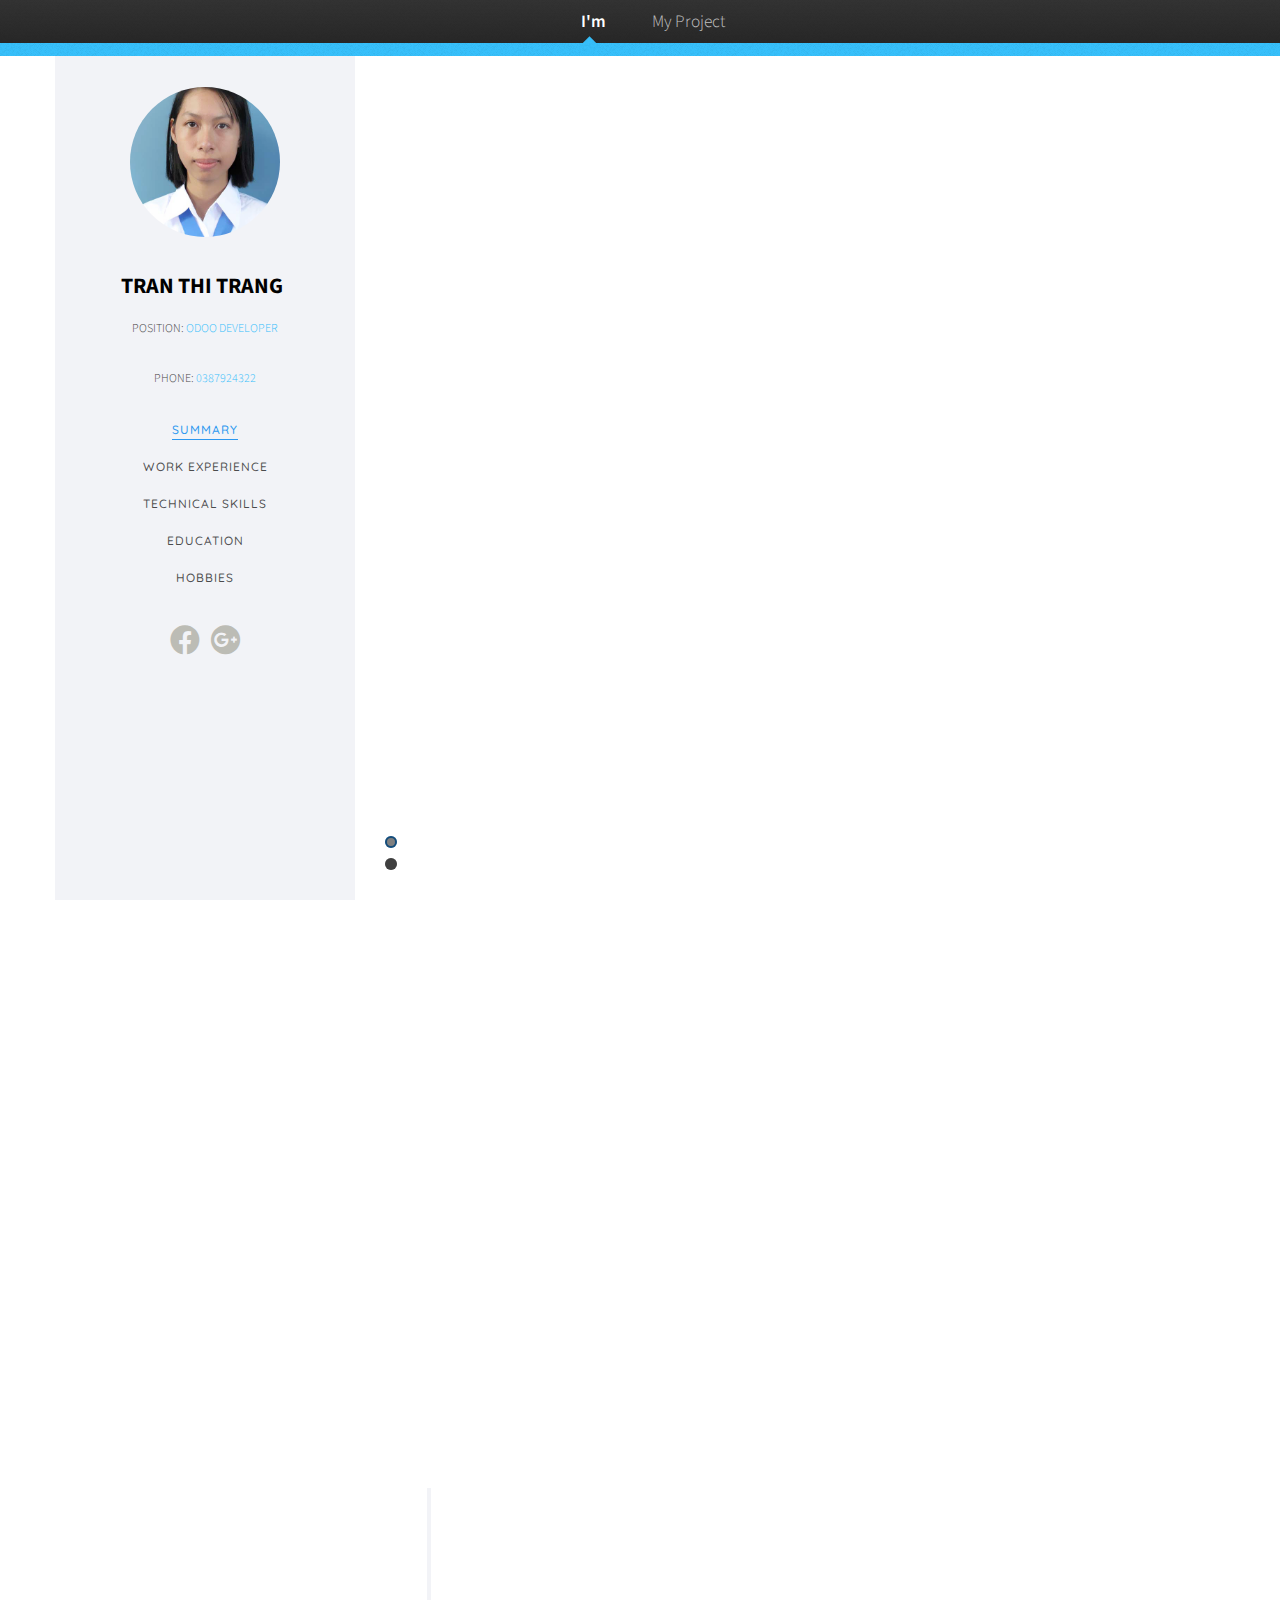
==== index.html @ e999d051 "check image my" ====
<!DOCTYPE HTML>
<!--
   Arcana by HTML5 UP
   html5up.net | @ajlkn
   Free for personal and commercial use under the CCA 3.0 license (html5up.net/license)
   -->
<html>
   <head>
      <title>Tran Trang</title>
      <meta charset="utf-8" />
      <meta name="viewport" content="width=device-width, initial-scale=1, user-scalable=no" />
      <!-- <link rel="shortcut icon" href="favicon.ico"> -->
      <link href="https://fonts.googleapis.com/css?family=Quicksand:300,400,500,700" rel="stylesheet">
      <link href="https://fonts.googleapis.com/css?family=Playfair+Display:400,400i,700" rel="stylesheet">
      <link rel="stylesheet" href="assets/css/animate.css">
      <link rel="stylesheet" href="assets/css/icomoon.css">
      <link rel="stylesheet" href="assets/css/bootstrap.css">
      <link rel="stylesheet" href="assets/css/flexslider.css">
      <link rel="stylesheet" href="assets/css/flaticons.css">
      <link rel="stylesheet" href="assets/css/owl.carousel.min.css">
      <link rel="stylesheet" href="assets/css/owl.theme.default.min.css">
      <link rel="stylesheet" href="assets/css/home.css">
      <link rel="stylesheet" href="assets/css/main.css" />
      <script type="text/javascript" async="" src="https://www.google-analytics.com/analytics.js"></script><script src="assets/js/modernizr-2.6.2.min.js"></script>
      <!--[if lt IE 9]>
      <script src="js/respond.min.js"></script>
      <![endif]-->
      <style type="text/css">/*
         * contextMenu.js v 1.4.0
         * Author: Sudhanshu Yadav
         * s-yadav.github.com
         * Copyright (c) 2013 Sudhanshu Yadav.
         * Dual licensed under the MIT and GPL licenses
         **/
         .iw-contextMenu {
         box-shadow: 0px 2px 3px rgba(0, 0, 0, 0.10) !important;
         border: 1px solid #c8c7cc !important;
         border-radius: 11px !important;
         display: none;
         z-index: 1000000132;
         max-width: 300px !important;
         width: auto !important;
         }
         .dark-mode .iw-contextMenu,
         .TnITTtw-dark-mode.iw-contextMenu,
         .TnITTtw-dark-mode .iw-contextMenu {
         border-color: #747473 !important;
         }
         .iw-cm-menu {
         background: #fff !important;
         color: #000 !important;
         margin: 0px !important;
         padding: 0px !important;
         overflow: visible !important;
         }
         .dark-mode .iw-cm-menu,
         .TnITTtw-dark-mode.iw-cm-menu,
         .TnITTtw-dark-mode .iw-cm-menu {
         background: #525251 !important;
         color: #FFF !important;
         }
         .iw-curMenu {
         }
         .iw-cm-menu li {
         font-family: -apple-system, BlinkMacSystemFont, "Helvetica Neue", Helvetica, Arial, Ubuntu, sans-serif !important;
         list-style: none !important;
         padding: 10px !important;
         padding-right: 20px !important;
         border-bottom: 1px solid #c8c7cc !important;
         font-weight: 400 !important;
         cursor: pointer !important;
         position: relative !important;
         font-size: 14px !important;
         margin: 0 !important;
         line-height: inherit !important;
         border-radius: 0 !important;
         display: block !important;
         }
         .dark-mode .iw-cm-menu li, .TnITTtw-dark-mode .iw-cm-menu li {
         border-bottom-color: #747473 !important;
         }
         .iw-cm-menu li:first-child {
         border-top-left-radius: 11px !important;
         border-top-right-radius: 11px !important;
         }
         .iw-cm-menu li:last-child {
         border-bottom-left-radius: 11px !important;
         border-bottom-right-radius: 11px !important;
         border-bottom: none !important;
         }
         .iw-mOverlay {
         position: absolute !important;
         width: 100% !important;
         height: 100% !important;
         top: 0px !important;
         left: 0px !important;
         background: #FFF !important;
         opacity: .5 !important;
         }
         .iw-contextMenu li.iw-mDisable {
         opacity: 0.3 !important;
         cursor: default !important;
         }
         .iw-mSelected {
         background-color: #F6F6F6 !important;
         }
         .dark-mode .iw-mSelected, .TnITTtw-dark-mode .iw-mSelected {
         background-color: #676766 !important;
         }
         .iw-cm-arrow-right {
         width: 0 !important;
         height: 0 !important;
         border-top: 5px solid transparent !important;
         border-bottom: 5px solid transparent !important;
         border-left: 5px solid #000 !important;
         position: absolute !important;
         right: 5px !important;
         top: 50% !important;
         margin-top: -5px !important;
         }
         .dark-mode .iw-cm-arrow-right, .TnITTtw-dark-mode .iw-cm-arrow-right {
         border-left-color: #FFF !important;
         }
         .iw-mSelected > .iw-cm-arrow-right {
         }
         /*context menu css end */
      </style>
      <style type="text/css">@-webkit-keyframes load4 {
         0%,
         100% {
         box-shadow: 0 -3em 0 0.2em, 2em -2em 0 0em, 3em 0 0 -1em, 2em 2em 0 -1em, 0 3em 0 -1em, -2em 2em 0 -1em, -3em 0 0 -1em, -2em -2em 0 0;
         }
         12.5% {
         box-shadow: 0 -3em 0 0, 2em -2em 0 0.2em, 3em 0 0 0, 2em 2em 0 -1em, 0 3em 0 -1em, -2em 2em 0 -1em, -3em 0 0 -1em, -2em -2em 0 -1em;
         }
         25% {
         box-shadow: 0 -3em 0 -0.5em, 2em -2em 0 0, 3em 0 0 0.2em, 2em 2em 0 0, 0 3em 0 -1em, -2em 2em 0 -1em, -3em 0 0 -1em, -2em -2em 0 -1em;
         }
         37.5% {
         box-shadow: 0 -3em 0 -1em, 2em -2em 0 -1em, 3em 0em 0 0, 2em 2em 0 0.2em, 0 3em 0 0em, -2em 2em 0 -1em, -3em 0em 0 -1em, -2em -2em 0 -1em;
         }
         50% {
         box-shadow: 0 -3em 0 -1em, 2em -2em 0 -1em, 3em 0 0 -1em, 2em 2em 0 0em, 0 3em 0 0.2em, -2em 2em 0 0, -3em 0em 0 -1em, -2em -2em 0 -1em;
         }
         62.5% {
         box-shadow: 0 -3em 0 -1em, 2em -2em 0 -1em, 3em 0 0 -1em, 2em 2em 0 -1em, 0 3em 0 0, -2em 2em 0 0.2em, -3em 0 0 0, -2em -2em 0 -1em;
         }
         75% {
         box-shadow: 0em -3em 0 -1em, 2em -2em 0 -1em, 3em 0em 0 -1em, 2em 2em 0 -1em, 0 3em 0 -1em, -2em 2em 0 0, -3em 0em 0 0.2em, -2em -2em 0 0;
         }
         87.5% {
         box-shadow: 0em -3em 0 0, 2em -2em 0 -1em, 3em 0 0 -1em, 2em 2em 0 -1em, 0 3em 0 -1em, -2em 2em 0 0, -3em 0em 0 0, -2em -2em 0 0.2em;
         }
         }
         @keyframes load4 {
         0%,
         100% {
         box-shadow: 0 -3em 0 0.2em, 2em -2em 0 0em, 3em 0 0 -1em, 2em 2em 0 -1em, 0 3em 0 -1em, -2em 2em 0 -1em, -3em 0 0 -1em, -2em -2em 0 0;
         }
         12.5% {
         box-shadow: 0 -3em 0 0, 2em -2em 0 0.2em, 3em 0 0 0, 2em 2em 0 -1em, 0 3em 0 -1em, -2em 2em 0 -1em, -3em 0 0 -1em, -2em -2em 0 -1em;
         }
         25% {
         box-shadow: 0 -3em 0 -0.5em, 2em -2em 0 0, 3em 0 0 0.2em, 2em 2em 0 0, 0 3em 0 -1em, -2em 2em 0 -1em, -3em 0 0 -1em, -2em -2em 0 -1em;
         }
         37.5% {
         box-shadow: 0 -3em 0 -1em, 2em -2em 0 -1em, 3em 0em 0 0, 2em 2em 0 0.2em, 0 3em 0 0em, -2em 2em 0 -1em, -3em 0em 0 -1em, -2em -2em 0 -1em;
         }
         50% {
         box-shadow: 0 -3em 0 -1em, 2em -2em 0 -1em, 3em 0 0 -1em, 2em 2em 0 0em, 0 3em 0 0.2em, -2em 2em 0 0, -3em 0em 0 -1em, -2em -2em 0 -1em;
         }
         62.5% {
         box-shadow: 0 -3em 0 -1em, 2em -2em 0 -1em, 3em 0 0 -1em, 2em 2em 0 -1em, 0 3em 0 0, -2em 2em 0 0.2em, -3em 0 0 0, -2em -2em 0 -1em;
         }
         75% {
         box-shadow: 0em -3em 0 -1em, 2em -2em 0 -1em, 3em 0em 0 -1em, 2em 2em 0 -1em, 0 3em 0 -1em, -2em 2em 0 0, -3em 0em 0 0.2em, -2em -2em 0 0;
         }
         87.5% {
         box-shadow: 0em -3em 0 0, 2em -2em 0 -1em, 3em 0 0 -1em, 2em 2em 0 -1em, 0 3em 0 -1em, -2em 2em 0 0, -3em 0em 0 0, -2em -2em 0 0.2em;
         }
         }
      </style>
   </head>
   <body class="is-preload">
      <div id="page-wrapper">
         <!-- Header -->
         <div id="header">
            <!-- Nav -->
            <nav id="nav">
               <ul>
                  <li class="current"><a href="index.html">I'm</a></li>
                  <li><a href="left-sidebar.html">My Project</a></li>
                  <!-- <li><a href="right-sidebar.html"></a></li> -->
               </ul>
            </nav>
         </div>
         <div id="colorlib-page">
            <div class="container-wrap">
               <a href="#" class="js-colorlib-nav-toggle colorlib-nav-toggle" data-toggle="collapse" data-target="#navbar" aria-expanded="false" aria-controls="navbar"><i></i></a>
               <aside id="colorlib-aside" role="complementary" class="border js-fullheight" style="height: 819px;">
                  <div class="text-center">
                     <div class="author-img" style="background-image: url(images/my.png);"></div>
                     <h1 id="colorlib-logo"><a href="index.html">TRAN THI TRANG</a></h1>
                     <span class="position">Position:<a href="#"> Odoo Developer</a></span>
                     <span class="position">Phone:<a href="tel:+84387924322"> 0387924322</a></span>
                  </div>
                  <nav id="colorlib-main-menu" role="navigation" class="navbar">
                     <div id="navbar" class="collapse">
                        <ul>
                           <li class=""><a href="#" data-nav-section="summary">SUMMARY</a></li>
                           <li class="active"><a href="#" data-nav-section="experience">WORK EXPERIENCE</a></li>
                           <li><a href="#" data-nav-section="skills">TECHNICAL SKILLS</a></li>
                           <li><a href="#" data-nav-section="education">EDUCATION</a></li>
						   <li><a href="#" data-nav-section="hobbiess">HOBBIES</a></li>
                        </ul>
                     </div>
                  </nav>
                  <div class="colorlib-footer">
                     <ul>
                        <li class='icon-contact icon-fb'><a href="https://www.facebook.com/trantrangit"><i class="fab fa-facebook"></i></a></li>
                        <li class='icon-contact icon-gmail'><a href="mailto:trantrangit2014@gmail.com"><i class="fab fa-google-plus"></i></i></a></li>
                     </ul>
                  </div>
               </aside>
               <div id="colorlib-main">
                  <section id="colorlib-hero" class="js-fullheight" data-section="summary" style="height: 800px;">
                     <div class="flexslider js-fullheight" style="height: 800px;">
                        <ul class="slides">
                           <li style="background-image: url(&quot;images/DSC_5809.png&quot;); width: 100%; float: left; margin-right: -100%; position: relative; opacity: 1; display: block; z-index: 2;" class="flex-active-slide" data-thumb-alt="">
                              <div class="overlay"></div>
                              <div class="container-fluid">
                                 <div class="row">
                                    <div class="col-md-6 col-md-offset-3 col-md-pull-3 col-sm-12 col-xs-12 js-fullheight slider-text animated fadeInUp" style="height: 819px;">
                                       <div class="slider-text-inner js-fullheight" style="height: 800px;">
                                          <div class="desc">
                                             <h1>Hi! <br>I'm Trang</h1>
                                             <p><a class="btn btn-primary btn-learn" href='images/CV_EN.pdf' download="images/CV_EN.png">Download CV <i class="icon-download4"></i></a></p>
                                          </div>
                                       </div>
                                    </div>
                                 </div>
                              </div>
                           </li>
                           <li style="background-image: url(&quot;images/DSC_5900.png&quot;); width: 100%; float: left; margin-right: -100%; position: relative; opacity: 0; display: block; z-index: 1;" data-thumb-alt="">
                              <div class="overlay"></div>
                              <div class="container-fluid">
                                 <div class="row">
                                    <div class="col-md-6 col-md-offset-3 col-md-pull-3 col-sm-12 col-xs-12 js-fullheight slider-text" style="height: 819px;">
                                       <div class="slider-text-inner">
                                          <div class="desc">
                                             <h1>I am <br>a Developer</h1>
                                          </div>
                                       </div>
                                    </div>
                                 </div>
                              </div>
                           </li>
                        </ul>
                        <ol class="flex-control-nav flex-control-paging">
                           <li><a href="#" class="flex-active">1</a></li>
                           <li><a href="#">2</a></li>
                        </ol>
                        <ul class="flex-direction-nav">
                           <li class="flex-nav-prev"><a class="flex-prev" href="#">Previous</a></li>
                           <li class="flex-nav-next"><a class="flex-next" href="#">Next</a></li>
                        </ul>
                     </div>
                  </section>
                  <section class="colorlib-summary" data-section="summary">
                     <div class="colorlib-narrow-content">
                        <div class="row">
                           <div class="col-md-12">
                              <div class="row row-bottom-padded-sm animate-box fadeInLeft animated" data-animate-effect="fadeInLeft">
                                 <div class="col-md-12">
                                    <div class="about-desc">
                                       <span class="heading-meta">Summary</span>
                                       <h2 class="colorlib-heading">Who Am I?</h2>
									   
                                       <p><strong>Hi! I'm Trang Tran</strong> </p>
									   <ul>
										   <li>I'm	a web developer	with 3 years of experience (which included Front-End Web Development and 
											2 years of Development Odoo module). Strong proficiencies in HTML5/CSS3, Javascript and 
											programming concepts, troubleshooting skills on Odoo.</li>
										   <li>I'm always listening and actively communicate with the team to come up with solutions to build systems.</li>
										   <li>Learning new languages and technologies is what I am passionate about.</li>
									   </ul>
									</div>
                                 </div>
                              </div>
                           </div>
                        </div>
                     </div>
                  </section>
				  <section class="colorlib-experience" data-section="experience">
					<div class="colorlib-narrow-content">
					   <div class="row">
						  <div class="col-md-6 col-md-offset-3 col-md-pull-3 animate-box" data-animate-effect="fadeInLeft">
							 <span class="heading-meta">Experience</span>
							 <h2 class="colorlib-heading animate-box">Work Experience</h2>
						  </div>
					   </div>
					   <div class="row">
						  <div class="col-md-12">
							 <div class="timeline-centered">
								<article class="timeline-entry animate-box" data-animate-effect="fadeInLeft">
								   <div class="timeline-entry-inner">
									  <div class="timeline-icon color-1">
										 <i class="fa fa-heartbeat"></i>
									  </div>
									  <div class="timeline-label">
										 <h2><a href="#">Elcom Prime</a> <span>9/2018 - Now</span></h2>
										 <ul>
											<li>Position: Product Developer, R&D Dept</li>
											<li>Project: Esmile, Efarm, ERP</li>
											<li>Project Description: Service quality evaluation system, Farm Management System - Automated 
												& Remote Irrigation, Manufacturing process management.</li>
											<li>Team Size: 2 - 4</li>
											<li>Resonsibilities: Develop	and fix the application’s defect	base on requirements. 
												Develop and customise modules of	the	 system (Sale, Purchase, Inventory, Quality, Maintenance,
												Manufacturing, CRM). Customer Support.</li>
											<li>Language /Framework: HMTL5/CSS3 (SASS), XML, Javascript (Jquery, ReactJS), Odoo, PostgresSQL.</li>
										 </ul>
									  </div>
								   </div>
								</article>
								<article class="timeline-entry animate-box" data-animate-effect="fadeInRight">
								   <div class="timeline-entry-inner">
									  <div class="timeline-icon color-2">
										 <i class="fa fa-star"></i>
									  </div>
									  <div class="timeline-label">
										 <h2><a href="#">Ferya Software</a> <span>4/2018 - 9/2018</span></h2>
										 <ul>
											<li>Position: Web Developer</li>
											<li>Project: Ecommerce website - cosmetics, shoes, food, introducing events, registering cards,
												loans for the bank.</li>
											<li>Project Description: Service quality evaluation system, Farm Management System - Automated 
												& Remote Irrigation, Manufacturing process management.</li>
											<li>Team Size: 7</li>
											<li>Resonsibilities: Develop	and fix the application’s. PSD to HTML conversion.</li>
											<li>Lag /Framework: HMTL5/CSS3 (SASS), Javascript (Jquery), Bootstrap, C#, SQL, Photoshop.</li>
										 </ul>
									  </div>
								   </div>
								</article>
								<article class="timeline-entry animate-box" data-animate-effect="fadeInLeft">
								   <div class="timeline-entry-inner">
									  <div class="timeline-icon color-3">
										 <i class="fa fa-rocket"></i>
									  </div>
									  <div class="timeline-label">
										 <h2><a href="#">Nhat Cuong Software</a> <span>12/2017 - 3/2018</span></h2>
										 <ul>
											<li>Position: Intern Developer - Dev_Winform</li>
											<li>Project: Public Service.</li>
											<li>Team Size: 10</li>
											<li>Resonsibilities: Read the documentation and learn about the public service project. 
												Develop small modules of	 the	system.</li>
											<li>Lag /Framework: C# (used model BO, DA, PLC, Webservice,UI )</li>
										 </ul>
									  </div>
								   </div>
								</article>
								<article class="timeline-entry begin animate-box" data-animate-effect="fadeInBottom">
								   <div class="timeline-entry-inner">
									  <div class="timeline-icon color-none">
									  </div>
								   </div>
								</article>
							 </div>
						  </div>
					   </div>
					</div>
				 </section>
                  <section class="colorlib-skills" data-section="skills">
                     <div class="colorlib-narrow-content">
                        <div class="row">
                           <div class="col-md-6 col-md-offset-3 col-md-pull-3 animate-box fadeInLeft animated" data-animate-effect="fadeInLeft">
                              <span class="heading-meta">MY SPECIALTY</span>
                              <h2 class="colorlib-heading">MY SKILLS</h2>
                           </div>
                        </div>
                        <div class="row row-pt-md">
                           <div class="col-md-4 text-center animate-box">
                              <div class="services color-1">
                                 <span class="icon">
                                 <i class="fa fa-bullseye"></i>
                                 </span>
                                 <div class="desc">
                                    <h3>Languages</h3>
                                    <p>HTML/ CSS3, Javascript</p>
                                 </div>
                              </div>
                           </div>
                           <div class="col-md-4 text-center animate-box">
                              <div class="services color-2">
                                 <span class="icon">
                                 <i class="fa fa-database"></i>
                                 </span>
                                 <div class="desc">
                                    <h3>Database</h3>
                                    <p>SQL, PostgresSQL</p>
                                 </div>
                              </div>
                           </div>
                           <div class="col-md-4 text-center animate-box">
                              <div class="services color-3">
                                 <span class="icon">
                                 <i class="fa fa-fire"></i>
                                 </span>
                                 <div class="desc">
                                    <h3>Frameworks /library</h3>
                                    <p>Odoo, Jquery, Bootstrap</p>
                                 </div>
                              </div>
                           </div>
                           <div class="col-md-4 text-center animate-box">
                              <div class="services color-4">
                                 <span class="icon">
                                 <i class="fa fa-sitemap"></i>
                                 </span>
                                 <div class="desc">
                                    <h3>Version Control</h3>
                                    <p>SVN, Git</p>
                                 </div>
                              </div>
                           </div>
                           <div class="col-md-4 text-center animate-box">
                              <div class="services color-5">
                                 <span class="icon">
                                 <i class="fa fa-users"></i>
                                 </span>
                                 <div class="desc">
                                    <h3>Soft skills</h3>
                                    <p>Teamwork.
									<br/>Research Information.</p>
                                 </div>
                              </div>
                           </div>
                           <div class="col-md-4 text-center animate-box">
                              <div class="services color-6">
                                 <span class="icon">
                                 <i class="fa fa-map"></i>
                                 </span>
                                 <div class="desc">
                                    <h3>Design</h3>
                                    <p>Photoshop</p>
                                 </div>
                              </div>
                           </div>
                        </div>
                     </div>
                  </section>
                  <section class="colorlib-education" data-section="education">
                     <div class="colorlib-narrow-content">
                        <div class="row">
                           <div class="col-md-6 col-md-offset-3 col-md-pull-3 animate-box" data-animate-effect="fadeInLeft">
                              <span class="heading-meta">Education</span>
                              <h2 class="colorlib-heading animate-box">Education</h2>
                           </div>
                        </div>
                        <div class="row">
                           <div class="col-md-12 animate-box" data-animate-effect="fadeInLeft">
                              <div class="fancy-collapse-panel">
                                 <div class="panel-group" id="accordion" role="tablist" aria-multiselectable="true">
                                    <div class="panel panel-default">
                                       <div class="panel-heading" role="tab" id="headingOne">
                                          <h4 class="panel-title">
                                             <a data-toggle="collapse" data-parent="#accordion" href="#collapseOne" aria-expanded="true" aria-controls="collapseOne">Ho Chi Minh City University of Food Industry
                                             </a>
                                          </h4>
                                       </div>
                                       <div id="collapseOne" class="panel-collapse collapse in" role="tabpanel" aria-labelledby="headingOne">
                                          <div class="panel-body">
                                             <div class="row">
                                                <div class="col-md-6">
                                                   <p><strong>8/2014 - 10/2018</strong></p>
                                                </div>
                                                <div class="col-md-6">
                                                   <ul>
                                                      <li>Study Software Engineering</li>
                                                      <li>Degree grade: Good.</li>
                                                   </ul>
                                                </div>
                                             </div>
                                          </div>
                                       </div>
                                    </div>
                                 </div>
                              </div>
                           </div>
                        </div>
                     </div>
                  </section>
                  
                  <section class="colorlib-work" data-section="hobbiess">
                     <div class="colorlib-narrow-content">
                        <div class="row">
                           <div class="col-md-6 col-md-offset-3 col-md-pull-3 animate-box" data-animate-effect="fadeInLeft">
                              <span class="heading-meta">My Hobbies</span>
                              <h2 class="colorlib-heading animate-box">Include</h2>
                           </div>
                        </div>
                       
                        <div class="row">
                           <div class="col-md-6 animate-box" data-animate-effect="fadeInLeft">
                              <div class="project" style="background-image: url(images/beach.jpg);">
                                 <div class="desc">
                                    <div class="con">
                                       <h3 style="position: absolute;
                                       top: 50%;
                                       left: 50%;
                                       transform: translate(-50%,-50%);
                                       color: white;
                                       font-weight: bold;
                                       font-size: 0.7em;
                                   ">Going to the beach</h3>
                                       
                                    </div>
                                 </div>
                              </div>
                           </div>
                           <div class="col-md-6 animate-box" data-animate-effect="fadeInLeft">
                              <div class="project" style="background-image: url(images/dog.jpg);">
                                 <div class="desc">
                                    <div class="con">
                                       <h3 style="position: absolute;
                                       top: 50%;
                                       left: 50%;
                                       transform: translate(-50%,-50%);
                                       color: white;
                                       font-weight: bold;
                                       font-size: 0.7em;">I love dogs</h3>
                                       
                                    </div>
                                 </div>
                              </div>
                           </div>
                           <div class="col-md-6 animate-box" data-animate-effect="fadeInLeft">
                              <div class="project" style="background-image: url(images/search.jpg);">
                                 <div class="desc">
                                    <div class="con">
                                       <h3 style="position: absolute;
                                       top: 50%;
                                       left: 50%;
                                       transform: translate(-50%,-50%);
                                       color: white;
                                       font-weight: bold;
                                       font-size: 0.7em;">Reseach Infomation</h3>
                                       
                                    </div>
                                 </div>
                              </div>
                           </div>
                           <div class="col-md-6 animate-box" data-animate-effect="fadeInLeft">
                              <div class="project" style="background-image: url(images/reading.png);">
                                 <div class="desc">
                                    <div class="con">
                                       <h3 style="position: absolute;
                                       top: 50%;
                                       left: 50%;
                                       transform: translate(-50%,-50%);
                                       color: white;
                                       font-weight: bold;
                                       font-size: 0.7em;">Read books</h3>
                                       
                                    </div>
                                 </div>
                              </div>
                           </div>
                        </div>
                       
                     </div>
                  </section>
              
               </div>
            </div>
         </div>
      </div>
      <!-- Scripts -->
      <script src="assets/js/jquery.min.js"></script>
      <script src="assets/js/jquery.dropotron.min.js"></script>
      <script src="assets/js/browser.min.js"></script>
      <script src="assets/js/breakpoints.min.js"></script>
      <script src="assets/js/util.js"></script>
      <script src="assets/js/main.js"></script>
      <!-- <script src="assets/js/jquery.min.js"></script> -->
      <script src="assets/js/jquery.easing.1.3.js"></script>
      <script src="assets/js/bootstrap.min.js"></script>
      <script src="assets/js/jquery.waypoints.min.js"></script>
      <script src="assets/js/jquery.flexslider-min.js"></script>
      <script src="assets/js/owl.carousel.min.js"></script>
      <script src="assets/js/jquery.countTo.js"></script>
      <script src="assets/js/home.js"></script>
   </body>
</html>
---- assets/css/icomoon.css ----
@font-face {
  font-family: 'icomoon';
  src:  url('../fonts/icomoon.eot?6py85u');
  src:  url('../fonts/icomoon.eot?6py85u#iefix') format('embedded-opentype'),
    url('../fonts/icomoon.ttf?6py85u') format('truetype'),
    url('../fonts/icomoon.woff?6py85u') format('woff'),
    url('../fonts/icomoon.svg?6py85u#icomoon') format('svg');
  font-weight: normal;
  font-style: normal;
}

[class^="icon-"], [class*=" icon-"] {
  /* use !important to prevent issues with browser extensions that change fonts */
  font-family: 'icomoon' !important;
  speak: none;
  font-style: normal;
  font-weight: normal;
  font-variant: normal;
  text-transform: none;
  line-height: 1;

  /* Better Font Rendering =========== */
  -webkit-font-smoothing: antialiased;
  -moz-osx-font-smoothing: grayscale;
}

.icon-times:before {
  content: "\e930";
}
.icon-tick:before {
  content: "\e931";
}
.icon-plus:before {
  content: "\e932";
}
.icon-minus:before {
  content: "\e933";
}
.icon-equals:before {
  content: "\e934";
}
.icon-divide:before {
  content: "\e935";
}
.icon-chevron-right:before {
  content: "\e936";
}
.icon-chevron-left:before {
  content: "\e937";
}
.icon-arrow-right-thick:before {
  content: "\e938";
}
.icon-arrow-left-thick:before {
  content: "\e939";
}
.icon-th-small:before {
  content: "\e93a";
}
.icon-th-menu:before {
  content: "\e93b";
}
.icon-th-list:before {
  content: "\e93c";
}
.icon-th-large:before {
  content: "\e93d";
}
.icon-home:before {
  content: "\e93e";
}
.icon-arrow-forward:before {
  content: "\e93f";
}
.icon-arrow-back:before {
  content: "\e940";
}
.icon-rss:before {
  content: "\e941";
}
.icon-location:before {
  content: "\e942";
}
.icon-link:before {
  content: "\e943";
}
.icon-image:before {
  content: "\e944";
}
.icon-arrow-up-thick:before {
  content: "\e945";
}
.icon-arrow-down-thick:before {
  content: "\e946";
}
.icon-starburst:before {
  content: "\e947";
}
.icon-starburst-outline:before {
  content: "\e948";
}
.icon-star3:before {
  content: "\e949";
}
.icon-flow-children:before {
  content: "\e94a";
}
.icon-export:before {
  content: "\e94b";
}
.icon-delete2:before {
  content: "\e94c";
}
.icon-delete-outline:before {
  content: "\e94d";
}
.icon-cloud-storage:before {
  content: "\e94e";
}
.icon-wi-fi:before {
  content: "\e94f";
}
.icon-heart:before {
  content: "\e950";
}
.icon-flash:before {
  content: "\e951";
}
.icon-cancel:before {
  content: "\e952";
}
.icon-backspace:before {
  content: "\e953";
}
.icon-attachment:before {
  content: "\e954";
}
.icon-arrow-move:before {
  content: "\e955";
}
.icon-warning:before {
  content: "\e956";
}
.icon-user:before {
  content: "\e957";
}
.icon-radar:before {
  content: "\e958";
}
.icon-lock-open:before {
  content: "\e959";
}
.icon-lock-closed:before {
  content: "\e95a";
}
.icon-location-arrow:before {
  content: "\e95b";
}
.icon-info:before {
  content: "\e95c";
}
.icon-user-delete:before {
  content: "\e95d";
}
.icon-user-add:before {
  content: "\e95e";
}
.icon-media-pause:before {
  content: "\e95f";
}
.icon-group:before {
  content: "\e960";
}
.icon-chart-pie:before {
  content: "\e961";
}
.icon-chart-line:before {
  content: "\e962";
}
.icon-chart-bar:before {
  content: "\e963";
}
.icon-chart-area:before {
  content: "\e964";
}
.icon-video:before {
  content: "\e965";
}
.icon-point-of-interest:before {
  content: "\e966";
}
.icon-infinity:before {
  content: "\e967";
}
.icon-globe:before {
  content: "\e968";
}
.icon-eye:before {
  content: "\e969";
}
.icon-cog:before {
  content: "\e96a";
}
.icon-camera:before {
  content: "\e96b";
}
.icon-upload:before {
  content: "\e96c";
}
.icon-scissors:before {
  content: "\e96d";
}
.icon-refresh:before {
  content: "\e96e";
}
.icon-pin:before {
  content: "\e96f";
}
.icon-key:before {
  content: "\e970";
}
.icon-info-large:before {
  content: "\e971";
}
.icon-eject:before {
  content: "\e972";
}
.icon-download:before {
  content: "\e973";
}
.icon-zoom:before {
  content: "\e974";
}
.icon-zoom-out:before {
  content: "\e975";
}
.icon-zoom-in:before {
  content: "\e976";
}
.icon-sort-numerically:before {
  content: "\e977";
}
.icon-sort-alphabetically:before {
  content: "\e978";
}
.icon-input-checked:before {
  content: "\e979";
}
.icon-calender:before {
  content: "\e97a";
}
.icon-world2:before {
  content: "\e97b";
}
.icon-notes:before {
  content: "\e97c";
}
.icon-code:before {
  content: "\e97d";
}
.icon-arrow-sync:before {
  content: "\e97e";
}
.icon-arrow-shuffle:before {
  content: "\e97f";
}
.icon-arrow-repeat:before {
  content: "\e980";
}
.icon-arrow-minimise:before {
  content: "\e981";
}
.icon-arrow-maximise:before {
  content: "\e982";
}
.icon-arrow-loop:before {
  content: "\e983";
}
.icon-anchor:before {
  content: "\e984";
}
.icon-spanner:before {
  content: "\e985";
}
.icon-puzzle:before {
  content: "\e986";
}
.icon-power:before {
  content: "\e987";
}
.icon-plane:before {
  content: "\e988";
}
.icon-pi:before {
  content: "\e989";
}
.icon-phone:before {
  content: "\e98a";
}
.icon-microphone2:before {
  content: "\e98b";
}
.icon-media-rewind:before {
  content: "\e98c";
}
.icon-flag:before {
  content: "\e98d";
}
.icon-adjust-brightness:before {
  content: "\e98e";
}
.icon-waves:before {
  content: "\e98f";
}
.icon-social-twitter:before {
  content: "\e990";
}
.icon-social-facebook:before {
  content: "\e991";
}
.icon-social-dribbble:before {
  content: "\e992";
}
.icon-media-stop:before {
  content: "\e993";
}
.icon-media-record:before {
  content: "\e994";
}
.icon-media-play:before {
  content: "\e995";
}
.icon-media-fast-forward:before {
  content: "\e996";
}
.icon-media-eject:before {
  content: "\e997";
}
.icon-social-vimeo:before {
  content: "\e998";
}
.icon-social-tumbler:before {
  content: "\e999";
}
.icon-social-skype:before {
  content: "\e99a";
}
.icon-social-pinterest:before {
  content: "\e99b";
}
.icon-social-linkedin:before {
  content: "\e99c";
}
.icon-social-last-fm:before {
  content: "\e99d";
}
.icon-social-github:before {
  content: "\e99e";
}
.icon-social-flickr:before {
  content: "\e99f";
}
.icon-at:before {
  content: "\e9a0";
}
.icon-times-outline:before {
  content: "\e9a1";
}
.icon-plus-outline:before {
  content: "\e9a2";
}
.icon-minus-outline:before {
  content: "\e9a3";
}
.icon-tick-outline:before {
  content: "\e9a4";
}
.icon-th-large-outline:before {
  content: "\e9a5";
}
.icon-equals-outline:before {
  content: "\e9a6";
}
.icon-divide-outline:before {
  content: "\e9a7";
}
.icon-chevron-right-outline:before {
  content: "\e9a8";
}
.icon-chevron-left-outline:before {
  content: "\e9a9";
}
.icon-arrow-right-outline:before {
  content: "\e9aa";
}
.icon-arrow-left-outline:before {
  content: "\e9ab";
}
.icon-th-small-outline:before {
  content: "\e9ac";
}
.icon-th-menu-outline:before {
  content: "\e9ad";
}
.icon-th-list-outline:before {
  content: "\e9ae";
}
.icon-news2:before {
  content: "\e9b1";
}
.icon-home-outline:before {
  content: "\e9b2";
}
.icon-arrow-up-outline:before {
  content: "\e9b3";
}
.icon-arrow-forward-outline:before {
  content: "\e9b4";
}
.icon-arrow-down-outline:before {
  content: "\e9b5";
}
.icon-arrow-back-outline:before {
  content: "\e9b6";
}
.icon-trash3:before {
  content: "\e9b7";
}
.icon-rss-outline:before {
  content: "\e9b8";
}
.icon-message:before {
  content: "\e9b9";
}
.icon-location-outline:before {
  content: "\e9ba";
}
.icon-link-outline:before {
  content: "\e9bb";
}
.icon-image-outline:before {
  content: "\e9bc";
}
.icon-export-outline:before {
  content: "\e9bd";
}
.icon-cross:before {
  content: "\e9be";
}
.icon-wi-fi-outline:before {
  content: "\e9bf";
}
.icon-star-outline:before {
  content: "\e9c0";
}
.icon-media-pause-outline:before {
  content: "\e9c1";
}
.icon-mail:before {
  content: "\e9c2";
}
.icon-heart-outline:before {
  content: "\e9c3";
}
.icon-flash-outline:before {
  content: "\e9c4";
}
.icon-cancel-outline:before {
  content: "\e9c5";
}
.icon-beaker:before {
  content: "\e9c6";
}
.icon-arrow-move-outline:before {
  content: "\e9c7";
}
.icon-watch2:before {
  content: "\e9c8";
}
.icon-warning-outline:before {
  content: "\e9c9";
}
.icon-time:before {
  content: "\e9ca";
}
.icon-radar-outline:before {
  content: "\e9cb";
}
.icon-lock-open-outline:before {
  content: "\e9cc";
}
.icon-location-arrow-outline:before {
  content: "\e9cd";
}
.icon-info-outline:before {
  content: "\e9ce";
}
.icon-backspace-outline:before {
  content: "\e9cf";
}
.icon-attachment-outline:before {
  content: "\e9d0";
}
.icon-user-outline:before {
  content: "\e9d1";
}
.icon-user-delete-outline:before {
  content: "\e9d2";
}
.icon-user-add-outline:before {
  content: "\e9d3";
}
.icon-lock-closed-outline:before {
  content: "\e9d4";
}
.icon-group-outline:before {
  content: "\e9d5";
}
.icon-chart-pie-outline:before {
  content: "\e9d6";
}
.icon-chart-line-outline:before {
  content: "\e9d7";
}
.icon-chart-bar-outline:before {
  content: "\e9d8";
}
.icon-chart-area-outline:before {
  content: "\e9d9";
}
.icon-video-outline:before {
  content: "\e9da";
}
.icon-point-of-interest-outline:before {
  content: "\e9db";
}
.icon-map:before {
  content: "\e9dc";
}
.icon-key-outline:before {
  content: "\e9dd";
}
.icon-infinity-outline:before {
  content: "\e9de";
}
.icon-globe-outline:before {
  content: "\e9df";
}
.icon-eye-outline:before {
  content: "\e9e0";
}
.icon-cog-outline:before {
  content: "\e9e1";
}
.icon-camera-outline:before {
  content: "\e9e2";
}
.icon-upload-outline:before {
  content: "\e9e3";
}
.icon-support:before {
  content: "\e9e4";
}
.icon-scissors-outline:before {
  content: "\e9e5";
}
.icon-refresh-outline:before {
  content: "\e9e6";
}
.icon-info-large-outline:before {
  content: "\e9e7";
}
.icon-eject-outline:before {
  content: "\e9e8";
}
.icon-download-outline:before {
  content: "\e9e9";
}
.icon-battery-mid:before {
  content: "\e9ea";
}
.icon-battery-low:before {
  content: "\e9eb";
}
.icon-battery-high:before {
  content: "\e9ec";
}
.icon-zoom-outline:before {
  content: "\e9ed";
}
.icon-zoom-out-outline:before {
  content: "\e9ee";
}
.icon-zoom-in-outline:before {
  content: "\e9ef";
}
.icon-tag3:before {
  content: "\e9f0";
}
.icon-tabs-outline:before {
  content: "\e9f1";
}
.icon-pin-outline:before {
  content: "\e9f2";
}
.icon-message-typing:before {
  content: "\e9f3";
}
.icon-directions:before {
  content: "\e9f4";
}
.icon-battery-full:before {
  content: "\e9f5";
}
.icon-battery-charge:before {
  content: "\e9f6";
}
.icon-pipette:before {
  content: "\e9f7";
}
.icon-pencil:before {
  content: "\e9f8";
}
.icon-folder:before {
  content: "\e9f9";
}
.icon-folder-delete:before {
  content: "\e9fa";
}
.icon-folder-add:before {
  content: "\e9fb";
}
.icon-edit:before {
  content: "\e9fc";
}
.icon-document:before {
  content: "\e9fd";
}
.icon-document-delete:before {
  content: "\e9fe";
}
.icon-document-add:before {
  content: "\e9ff";
}
.icon-brush:before {
  content: "\ea00";
}
.icon-thumbs-up:before {
  content: "\ea01";
}
.icon-thumbs-down:before {
  content: "\ea02";
}
.icon-pen:before {
  content: "\ea03";
}
.icon-sort-numerically-outline:before {
  content: "\ea04";
}
.icon-sort-alphabetically-outline:before {
  content: "\ea05";
}
.icon-social-last-fm-circular:before {
  content: "\ea06";
}
.icon-social-github-circular:before {
  content: "\ea07";
}
.icon-compass:before {
  content: "\ea08";
}
.icon-bookmark:before {
  content: "\ea09";
}
.icon-input-checked-outline:before {
  content: "\ea0a";
}
.icon-code-outline:before {
  content: "\ea0b";
}
.icon-calender-outline:before {
  content: "\ea0c";
}
.icon-business-card:before {
  content: "\ea0d";
}
.icon-arrow-up:before {
  content: "\ea0e";
}
.icon-arrow-sync-outline:before {
  content: "\ea0f";
}
.icon-arrow-right:before {
  content: "\ea10";
}
.icon-arrow-repeat-outline:before {
  content: "\ea11";
}
.icon-arrow-loop-outline:before {
  content: "\ea12";
}
.icon-arrow-left:before {
  content: "\ea13";
}
.icon-flow-switch:before {
  content: "\ea14";
}
.icon-flow-parallel:before {
  content: "\ea15";
}
.icon-flow-merge:before {
  content: "\ea16";
}
.icon-document-text:before {
  content: "\ea17";
}
.icon-clipboard:before {
  content: "\ea18";
}
.icon-calculator:before {
  content: "\ea19";
}
.icon-arrow-minimise-outline:before {
  content: "\ea1a";
}
.icon-arrow-maximise-outline:before {
  content: "\ea1b";
}
.icon-arrow-down:before {
  content: "\ea1c";
}
.icon-gift:before {
  content: "\ea1d";
}
.icon-film:before {
  content: "\ea1e";
}
.icon-database:before {
  content: "\ea1f";
}
.icon-bell:before {
  content: "\ea20";
}
.icon-anchor-outline:before {
  content: "\ea21";
}
.icon-adjust-contrast:before {
  content: "\ea22";
}
.icon-world-outline:before {
  content: "\ea23";
}
.icon-shopping-bag:before {
  content: "\ea24";
}
.icon-power-outline:before {
  content: "\ea25";
}
.icon-notes-outline:before {
  content: "\ea26";
}
.icon-device-tablet:before {
  content: "\ea27";
}
.icon-device-phone:before {
  content: "\ea28";
}
.icon-device-laptop:before {
  content: "\ea29";
}
.icon-device-desktop:before {
  content: "\ea2a";
}
.icon-briefcase:before {
  content: "\ea2b";
}
.icon-stopwatch:before {
  content: "\ea2c";
}
.icon-spanner-outline:before {
  content: "\ea2d";
}
.icon-puzzle-outline:before {
  content: "\ea2e";
}
.icon-printer:before {
  content: "\ea2f";
}
.icon-pi-outline:before {
  content: "\ea30";
}
.icon-lightbulb:before {
  content: "\ea31";
}
.icon-flag-outline:before {
  content: "\ea32";
}
.icon-contacts:before {
  content: "\ea33";
}
.icon-archive2:before {
  content: "\ea34";
}
.icon-weather-stormy:before {
  content: "\ea35";
}
.icon-weather-shower:before {
  content: "\ea36";
}
.icon-weather-partly-sunny:before {
  content: "\ea37";
}
.icon-weather-downpour:before {
  content: "\ea38";
}
.icon-weather-cloudy:before {
  content: "\ea39";
}
.icon-plane-outline:before {
  content: "\ea3a";
}
.icon-phone-outline:before {
  content: "\ea3b";
}
.icon-microphone-outline:before {
  content: "\ea3c";
}
.icon-weather-windy:before {
  content: "\ea3d";
}
.icon-weather-windy-cloudy:before {
  content: "\ea3e";
}
.icon-weather-sunny:before {
  content: "\ea3f";
}
.icon-weather-snow:before {
  content: "\ea40";
}
.icon-weather-night:before {
  content: "\ea41";
}
.icon-media-stop-outline:before {
  content: "\ea42";
}
.icon-media-rewind-outline:before {
  content: "\ea43";
}
.icon-media-record-outline:before {
  content: "\ea44";
}
.icon-media-play-outline:before {
  content: "\ea45";
}
.icon-media-fast-forward-outline:before {
  content: "\ea46";
}
.icon-media-eject-outline:before {
  content: "\ea47";
}
.icon-wine:before {
  content: "\ea48";
}
.icon-waves-outline:before {
  content: "\ea49";
}
.icon-ticket:before {
  content: "\ea4a";
}
.icon-tags:before {
  content: "\ea4b";
}
.icon-plug:before {
  content: "\ea4c";
}
.icon-headphones:before {
  content: "\ea4d";
}
.icon-credit-card:before {
  content: "\ea4e";
}
.icon-coffee:before {
  content: "\ea4f";
}
.icon-book:before {
  content: "\ea50";
}
.icon-beer:before {
  content: "\ea51";
}
.icon-volume2:before {
  content: "\ea52";
}
.icon-volume-up:before {
  content: "\ea53";
}
.icon-volume-mute:before {
  content: "\ea54";
}
.icon-volume-down:before {
  content: "\ea55";
}
.icon-social-vimeo-circular:before {
  content: "\ea56";
}
.icon-social-twitter-circular:before {
  content: "\ea57";
}
.icon-social-pinterest-circular:before {
  content: "\ea58";
}
.icon-social-linkedin-circular:before {
  content: "\ea59";
}
.icon-social-facebook-circular:before {
  content: "\ea5a";
}
.icon-social-dribbble-circular:before {
  content: "\ea5b";
}
.icon-tree:before {
  content: "\ea5c";
}
.icon-thermometer2:before {
  content: "\ea5d";
}
.icon-social-tumbler-circular:before {
  content: "\ea5e";
}
.icon-social-skype-outline:before {
  content: "\ea5f";
}
.icon-social-flickr-circular:before {
  content: "\ea60";
}
.icon-social-at-circular:before {
  content: "\ea61";
}
.icon-shopping-cart:before {
  content: "\ea62";
}
.icon-messages:before {
  content: "\ea63";
}
.icon-leaf:before {
  content: "\ea64";
}
.icon-feather:before {
  content: "\ea65";
}
.icon-eye2:before {
  content: "\e064";
}
.icon-paper-clip:before {
  content: "\e065";
}
.icon-mail5:before {
  content: "\e066";
}
.icon-toggle:before {
  content: "\e067";
}
.icon-layout:before {
  content: "\e068";
}
.icon-link2:before {
  content: "\e069";
}
.icon-bell2:before {
  content: "\e06a";
}
.icon-lock3:before {
  content: "\e06b";
}
.icon-unlock:before {
  content: "\e06c";
}
.icon-ribbon2:before {
  content: "\e06d";
}
.icon-image2:before {
  content: "\e06e";
}
.icon-signal:before {
  content: "\e06f";
}
.icon-target3:before {
  content: "\e070";
}
.icon-clipboard3:before {
  content: "\e071";
}
.icon-clock3:before {
  content: "\e072";
}
.icon-watch:before {
  content: "\e073";
}
.icon-air-play:before {
  content: "\e074";
}
.icon-camera3:before {
  content: "\e075";
}
.icon-video2:before {
  content: "\e076";
}
.icon-disc:before {
  content: "\e077";
}
.icon-printer3:before {
  content: "\e078";
}
.icon-monitor:before {
  content: "\e079";
}
.icon-server:before {
  content: "\e07a";
}
.icon-cog2:before {
  content: "\e07b";
}
.icon-heart3:before {
  content: "\e07c";
}
.icon-paragraph:before {
  content: "\e07d";
}
.icon-align-justify:before {
  content: "\e07e";
}
.icon-align-left:before {
  content: "\e07f";
}
.icon-align-center:before {
  content: "\e080";
}
.icon-align-right:before {
  content: "\e081";
}
.icon-book2:before {
  content: "\e082";
}
.icon-layers2:before {
  content: "\e083";
}
.icon-stack2:before {
  content: "\e084";
}
.icon-stack-2:before {
  content: "\e085";
}
.icon-paper:before {
  content: "\e086";
}
.icon-paper-stack:before {
  content: "\e087";
}
.icon-search3:before {
  content: "\e088";
}
.icon-zoom-in2:before {
  content: "\e089";
}
.icon-zoom-out2:before {
  content: "\e08a";
}
.icon-reply2:before {
  content: "\e08b";
}
.icon-circle-plus:before {
  content: "\e08c";
}
.icon-circle-minus:before {
  content: "\e08d";
}
.icon-circle-check:before {
  content: "\e08e";
}
.icon-circle-cross:before {
  content: "\e08f";
}
.icon-square-plus:before {
  content: "\e090";
}
.icon-square-minus:before {
  content: "\e091";
}
.icon-square-check:before {
  content: "\e092";
}
.icon-square-cross:before {
  content: "\e093";
}
.icon-microphone:before {
  content: "\e094";
}
.icon-record:before {
  content: "\e095";
}
.icon-skip-back:before {
  content: "\e096";
}
.icon-rewind:before {
  content: "\e097";
}
.icon-play4:before {
  content: "\e098";
}
.icon-pause3:before {
  content: "\e099";
}
.icon-stop3:before {
  content: "\e09a";
}
.icon-fast-forward:before {
  content: "\e09b";
}
.icon-skip-forward:before {
  content: "\e09c";
}
.icon-shuffle2:before {
  content: "\e09d";
}
.icon-repeat:before {
  content: "\e09e";
}
.icon-folder2:before {
  content: "\e09f";
}
.icon-umbrella:before {
  content: "\e0a0";
}
.icon-moon:before {
  content: "\e0a1";
}
.icon-thermometer:before {
  content: "\e0a2";
}
.icon-drop:before {
  content: "\e0a3";
}
.icon-sun2:before {
  content: "\e0a4";
}
.icon-cloud3:before {
  content: "\e0a5";
}
.icon-cloud-upload2:before {
  content: "\e0a6";
}
.icon-cloud-download2:before {
  content: "\e0a7";
}
.icon-upload4:before {
  content: "\e0a8";
}
.icon-download4:before {
  content: "\e0a9";
}
.icon-location3:before {
  content: "\e0aa";
}
.icon-location-2:before {
  content: "\e0ab";
}
.icon-map3:before {
  content: "\e0ac";
}
.icon-battery:before {
  content: "\e0ad";
}
.icon-head:before {
  content: "\e0ae";
}
.icon-briefcase3:before {
  content: "\e0af";
}
.icon-speech-bubble:before {
  content: "\e0b0";
}
.icon-anchor2:before {
  content: "\e0b1";
}
.icon-globe2:before {
  content: "\e0b2";
}
.icon-box:before {
  content: "\e0b3";
}
.icon-reload:before {
  content: "\e0b4";
}
.icon-share3:before {
  content: "\e0b5";
}
.icon-marquee:before {
  content: "\e0b6";
}
.icon-marquee-plus:before {
  content: "\e0b7";
}
.icon-marquee-minus:before {
  content: "\e0b8";
}
.icon-tag:before {
  content: "\e0b9";
}
.icon-power2:before {
  content: "\e0ba";
}
.icon-command2:before {
  content: "\e0bb";
}
.icon-alt:before {
  content: "\e0bc";
}
.icon-esc:before {
  content: "\e0bd";
}
.icon-bar-graph:before {
  content: "\e0be";
}
.icon-bar-graph-2:before {
  content: "\e0bf";
}
.icon-pie-graph:before {
  content: "\e0c0";
}
.icon-star:before {
  content: "\e0c1";
}
.icon-arrow-left3:before {
  content: "\e0c2";
}
.icon-arrow-right3:before {
  content: "\e0c3";
}
.icon-arrow-up3:before {
  content: "\e0c4";
}
.icon-arrow-down3:before {
  content: "\e0c5";
}
.icon-volume:before {
  content: "\e0c6";
}
.icon-mute:before {
  content: "\e0c7";
}
.icon-content-right:before {
  content: "\e100";
}
.icon-content-left:before {
  content: "\e101";
}
.icon-grid2:before {
  content: "\e102";
}
.icon-grid-2:before {
  content: "\e103";
}
.icon-columns:before {
  content: "\e104";
}
.icon-loader:before {
  content: "\e105";
}
.icon-bag:before {
  content: "\e106";
}
.icon-ban:before {
  content: "\e107";
}
.icon-flag3:before {
  content: "\e108";
}
.icon-trash:before {
  content: "\e109";
}
.icon-expand2:before {
  content: "\e110";
}
.icon-contract:before {
  content: "\e111";
}
.icon-maximize:before {
  content: "\e112";
}
.icon-minimize:before {
  content: "\e113";
}
.icon-plus2:before {
  content: "\e114";
}
.icon-minus2:before {
  content: "\e115";
}
.icon-check:before {
  content: "\e116";
}
.icon-cross2:before {
  content: "\e117";
}
.icon-move:before {
  content: "\e118";
}
.icon-delete:before {
  content: "\e119";
}
.icon-menu5:before {
  content: "\e120";
}
.icon-archive:before {
  content: "\e121";
}
.icon-inbox:before {
  content: "\e122";
}
.icon-outbox:before {
  content: "\e123";
}
.icon-file:before {
  content: "\e124";
}
.icon-file-add:before {
  content: "\e125";
}
.icon-file-subtract:before {
  content: "\e126";
}
.icon-help:before {
  content: "\e127";
}
.icon-open:before {
  content: "\e128";
}
.icon-ellipsis:before {
  content: "\e129";
}
.icon-heart4:before {
  content: "\e900";
}
.icon-cloud4:before {
  content: "\e901";
}
.icon-star2:before {
  content: "\e902";
}
.icon-tv2:before {
  content: "\e903";
}
.icon-sound:before {
  content: "\e904";
}
.icon-video3:before {
  content: "\e905";
}
.icon-trash2:before {
  content: "\e906";
}
.icon-user2:before {
  content: "\e907";
}
.icon-key3:before {
  content: "\e908";
}
.icon-search4:before {
  content: "\e909";
}
.icon-settings:before {
  content: "\e90a";
}
.icon-camera4:before {
  content: "\e90b";
}
.icon-tag2:before {
  content: "\e90c";
}
.icon-lock4:before {
  content: "\e90d";
}
.icon-bulb:before {
  content: "\e90e";
}
.icon-pen2:before {
  content: "\e90f";
}
.icon-diamond:before {
  content: "\e910";
}
.icon-display2:before {
  content: "\e911";
}
.icon-location4:before {
  content: "\e912";
}
.icon-eye3:before {
  content: "\e913";
}
.icon-bubble3:before {
  content: "\e914";
}
.icon-stack3:before {
  content: "\e915";
}
.icon-cup:before {
  content: "\e916";
}
.icon-phone3:before {
  content: "\e917";
}
.icon-news:before {
  content: "\e918";
}
.icon-mail6:before {
  content: "\e919";
}
.icon-like:before {
  content: "\e91a";
}
.icon-photo:before {
  content: "\e91b";
}
.icon-note:before {
  content: "\e91c";
}
.icon-clock4:before {
  content: "\e91d";
}
.icon-paperplane:before {
  content: "\e91e";
}
.icon-params:before {
  content: "\e91f";
}
.icon-banknote:before {
  content: "\e920";
}
.icon-data:before {
  content: "\e921";
}
.icon-music2:before {
  content: "\e922";
}
.icon-megaphone2:before {
  content: "\e923";
}
.icon-study:before {
  content: "\e924";
}
.icon-lab2:before {
  content: "\e925";
}
.icon-food:before {
  content: "\e926";
}
.icon-t-shirt:before {
  content: "\e927";
}
.icon-fire2:before {
  content: "\e928";
}
.icon-clip:before {
  content: "\e929";
}
.icon-shop:before {
  content: "\e92a";
}
.icon-calendar3:before {
  content: "\e92b";
}
.icon-wallet2:before {
  content: "\e92c";
}
.icon-vynil:before {
  content: "\e92d";
}
.icon-truck2:before {
  content: "\e92e";
}
.icon-world:before {
  content: "\e92f";
}
.icon-spinner6:before {
  content: "\e9af";
}
.icon-spinner7:before {
  content: "\e9b0";
}
.icon-amazon:before {
  content: "\eab7";
}
.icon-google:before {
  content: "\eab8";
}
.icon-google2:before {
  content: "\eab9";
}
.icon-google3:before {
  content: "\eaba";
}
.icon-google-plus:before {
  content: "\eabb";
}
.icon-google-plus2:before {
  content: "\eabc";
}
.icon-google-plus3:before {
  content: "\eabd";
}
.icon-hangouts:before {
  content: "\eabe";
}
.icon-google-drive:before {
  content: "\eabf";
}
.icon-facebook2:before {
  content: "\eac0";
}
.icon-facebook22:before {
  content: "\eac1";
}
.icon-instagram:before {
  content: "\eac2";
}
.icon-whatsapp:before {
  content: "\eac3";
}
.icon-spotify:before {
  content: "\eac4";
}
.icon-telegram:before {
  content: "\eac5";
}
.icon-twitter2:before {
  content: "\eac6";
}
.icon-vine:before {
  content: "\eac7";
}
.icon-vk:before {
  content: "\eac8";
}
.icon-renren:before {
  content: "\eac9";
}
.icon-sina-weibo:before {
  content: "\eaca";
}
.icon-rss2:before {
  content: "\eacb";
}
.icon-rss22:before {
  content: "\eacc";
}
.icon-youtube:before {
  content: "\eacd";
}
.icon-youtube2:before {
  content: "\eace";
}
.icon-twitch:before {
  content: "\eacf";
}
.icon-vimeo:before {
  content: "\ead0";
}
.icon-vimeo2:before {
  content: "\ead1";
}
.icon-lanyrd:before {
  content: "\ead2";
}
.icon-flickr:before {
  content: "\ead3";
}
.icon-flickr2:before {
  content: "\ead4";
}
.icon-flickr3:before {
  content: "\ead5";
}
.icon-flickr4:before {
  content: "\ead6";
}
.icon-dribbble2:before {
  content: "\ead7";
}
.icon-behance:before {
  content: "\ead8";
}
.icon-behance2:before {
  content: "\ead9";
}
.icon-deviantart:before {
  content: "\eada";
}
.icon-500px:before {
  content: "\eadb";
}
.icon-steam:before {
  content: "\eadc";
}
.icon-steam2:before {
  content: "\eadd";
}
.icon-dropbox:before {
  content: "\eade";
}
.icon-onedrive:before {
  content: "\eadf";
}
.icon-github:before {
  content: "\eae0";
}
.icon-npm:before {
  content: "\eae1";
}
.icon-basecamp:before {
  content: "\eae2";
}
.icon-trello:before {
  content: "\eae3";
}
.icon-wordpress:before {
  content: "\eae4";
}
.icon-joomla:before {
  content: "\eae5";
}
.icon-ello:before {
  content: "\eae6";
}
.icon-blogger:before {
  content: "\eae7";
}
.icon-blogger2:before {
  content: "\eae8";
}
.icon-tumblr2:before {
  content: "\eae9";
}
.icon-tumblr22:before {
  content: "\eaea";
}
.icon-yahoo:before {
  content: "\eaeb";
}
.icon-yahoo2:before {
  content: "\eaec";
}
.icon-tux:before {
  content: "\eaed";
}
.icon-appleinc:before {
  content: "\eaee";
}
.icon-finder:before {
  content: "\eaef";
}
.icon-android:before {
  content: "\eaf0";
}
.icon-windows:before {
  content: "\eaf1";
}
.icon-windows8:before {
  content: "\eaf2";
}
.icon-soundcloud:before {
  content: "\eaf3";
}
.icon-soundcloud2:before {
  content: "\eaf4";
}
.icon-skype:before {
  content: "\eaf5";
}
.icon-reddit:before {
  content: "\eaf6";
}
.icon-hackernews:before {
  content: "\eaf7";
}
.icon-wikipedia:before {
  content: "\eaf8";
}
.icon-linkedin2:before {
  content: "\eaf9";
}
.icon-linkedin22:before {
  content: "\eafa";
}
.icon-lastfm:before {
  content: "\eafb";
}
.icon-lastfm2:before {
  content: "\eafc";
}
.icon-delicious:before {
  content: "\eafd";
}
.icon-stumbleupon:before {
  content: "\eafe";
}
.icon-stumbleupon2:before {
  content: "\eaff";
}
.icon-stackoverflow:before {
  content: "\eb00";
}
.icon-pinterest:before {
  content: "\eb01";
}
.icon-pinterest2:before {
  content: "\eb02";
}
.icon-xing:before {
  content: "\eb03";
}
.icon-xing2:before {
  content: "\eb04";
}
.icon-flattr:before {
  content: "\eb05";
}
.icon-foursquare:before {
  content: "\eb06";
}
.icon-yelp:before {
  content: "\eb07";
}
.icon-paypal:before {
  content: "\eb08";
}
.icon-chrome:before {
  content: "\eb09";
}
.icon-firefox:before {
  content: "\eb0a";
}
.icon-IE:before {
  content: "\eb0b";
}
.icon-edge:before {
  content: "\eb0c";
}
.icon-safari:before {
  content: "\eb0d";
}
.icon-opera:before {
  content: "\eb0e";
}
.icon-file-pdf:before {
  content: "\eb0f";
}
.icon-file-openoffice:before {
  content: "\eb10";
}
.icon-file-word:before {
  content: "\eb11";
}
.icon-file-excel:before {
  content: "\eb12";
}
.icon-libreoffice:before {
  content: "\eb13";
}
.icon-html-five:before {
  content: "\eb14";
}
.icon-html-five2:before {
  content: "\eb15";
}
.icon-css3:before {
  content: "\eb16";
}
.icon-git:before {
  content: "\eb17";
}
.icon-codepen:before {
  content: "\eb18";
}
.icon-svg:before {
  content: "\eb19";
}
.icon-IcoMoon:before {
  content: "\eb1a";
}
---- assets/css/flaticons.css ----
.flaticons-solid:before {
  font-family: "FlatIcons Solid";
  speak: none;
  font-style: normal;
  font-weight: normal;
  line-height: 1;
  -webkit-font-smoothing: antialiased; }
  
.flaticons-stroke:before {
  font-family: "FlatIcons Stroke";
  speak: none;
  font-style: normal;
  font-weight: normal;
  line-height: 1;
  -webkit-font-smoothing: antialiased; }

[class=^"flaticons-"].A1:before,
[class=^"flaticons-"].paperclip-2:before {
  content: "e000"; }

[class=^"flaticons-"].A2:before {
  content: "e001"; }

[class=^"flaticons-"].A3:before {
  content: "e002"; }

[class=^"flaticons-"].B1:before {
  content: "e003"; }

[class=^"flaticons-"].B2:before {
  content: "e004"; }

[class=^"flaticons-"].B3:before {
  content: "e005"; }

[class=^"flaticons-"].C1:before {
  content: "e006"; }

[class=^"flaticons-"].C2:before {
  content: "e007"; }

[class=^"flaticons-"].C3:before {
  content: "e008"; }
---- assets/css/home.css ----
@font-face {
    font-family: 'icomoon';
    src: url("../fonts/icomoon.eot?srf3rx");
    src: url("../fonts/icomoon.eot?srf3rx#iefix") format("embedded-opentype"), url("../fonts/icomoon.ttf?srf3rx") format("truetype"), url("../fonts/icomoon.woff?srf3rx") format("woff"), url("../fonts/icomoon.svg?srf3rx#icomoon") format("svg");
    font-weight: normal;
    font-style: normal; }
  
  @import url("fontawesome-all.min.css");
  @import url("https://fonts.googleapis.com/css?family=Source+Sans+Pro:300,300italic,600,600italic");

  /* =======================================================
  *
  * 	Template Style 
  *	Edit this section
  *
  * ======================================================= */
  body {
    font-family: "Quicksand", Arial, sans-serif;
    font-weight: 400;
    font-size: 15px;
    line-height: 1.8;
    color: rgba(0, 0, 0, 0.7); }
    @media screen and (max-width: 992px) {
      body {
        font-size: 16px; } }
  
  a {
    color: #2c98f0;
    -webkit-transition: 0.5s;
    -o-transition: 0.5s;
    transition: 0.5s; }
    a:hover, a:active, a:focus {
      color: #2c98f0;
      outline: none;
      text-decoration: none !important; }
  
  p {
    margin-bottom: 1.5em; }
  
  h1, h2, h3, h4, h5, h6 {
    color: #000;
    font-family: "Playfair Display", Georgia, serif;
    font-weight: 400;
    margin: 0 0 30px 0; }
  
  figure {
    margin-bottom: 2.5em;
    float: left;
    width: 100%; }
    figure figcaption {
      font-size: 16px;
      width: 80%;
      margin: 20px auto 0px auto;
      color: #b3b3b3;
      font-style: italic;
      font-family: "Quicksand", Arial, sans-serif; }
      @media screen and (max-width: 480px) {
        figure figcaption {
          width: 100%; } }
  
  ::-webkit-selection {
    color: #fff;
    background: #2c98f0; }
  
  ::-moz-selection {
    color: #fff;
    background: #2c98f0; }
  
  ::selection {
    color: #fff;
    background: #2c98f0; }
  
  #colorlib-page {
    width: 100%;
    overflow: hidden;
    position: relative; }
  
  #colorlib-aside {
    padding-top: 5em;
    padding-bottom: 40px;
    float: left;
    width: 300px;
    position: fixed;
    /* overflow-y: scroll; */
    /* z-index: -1; */
    background: #f2f3f7;
    -webkit-transition: 0.5s;
    -o-transition: 0.5s;
    transition: 0.5s; }
    @media screen and (max-width: 768px) {
      #colorlib-aside {
        width: 300px;
        -moz-transform: translateX(-300px);
        -webkit-transform: translateX(-300px);
        -ms-transform: translateX(-300px);
        -o-transform: translateX(-300px);
        transform: translateX(-300px);
        padding-top: 4em; } }
    #colorlib-aside .author-img {
      width: 150px;
      height: 150px;
      margin: 0 auto;
      margin-bottom: 30px;
      -webkit-border-radius: 50%;
      -moz-border-radius: 50%;
      -ms-border-radius: 50%;
      border-radius: 50%; }
    #colorlib-aside .position {
      display: block;
      margin-bottom: 2em;
      font-size: 12px;
      text-transform: uppercase; }
    #colorlib-aside #colorlib-logo {
      text-align: right;
      font-weight: 700;
      font-size: 22px;
      margin-bottom: .5em;
      display: block;
      width: 100%; }
      #colorlib-aside #colorlib-logo a {
        display: block;
        text-align: center;
        color: #000;
        padding-right: .3em; }
    #colorlib-aside #colorlib-main-menu {
      display: block;
      width: 100%; }
      #colorlib-aside #colorlib-main-menu .collapse {
        display: block !important; }
      #colorlib-aside #colorlib-main-menu ul {
        text-align: center;
        margin: 0;
        padding: 0; }
        @media screen and (max-width: 768px) {
          #colorlib-aside #colorlib-main-menu ul {
            margin: 0 0 2em 0; } }
        #colorlib-aside #colorlib-main-menu ul li {
          margin: 0 0 10px 0;
          padding: 0;
          list-style: none;
          font-size: 12px;
          font-weight: 500;
          text-transform: uppercase;
          letter-spacing: 1px; }
          #colorlib-aside #colorlib-main-menu ul li a {
            color: rgba(0, 0, 0, 0.7);
            text-decoration: none;
            position: relative;
            padding: 10px 0;
            font-family: "Quicksand", Arial, sans-serif;
            -webkit-transition: 0.3s;
            -o-transition: 0.3s;
            transition: 0.3s; }
            #colorlib-aside #colorlib-main-menu ul li a:after {
              content: "";
              position: absolute;
              height: 1px;
              bottom: 7px;
              left: 0;
              right: 0;
              background-color: #2c98f0;
              visibility: hidden;
              -webkit-transform: scaleX(0);
              -moz-transform: scaleX(0);
              -ms-transform: scaleX(0);
              -o-transform: scaleX(0);
              transform: scaleX(0);
              -webkit-transition: all 0.3s cubic-bezier(0.175, 0.885, 0.32, 1.275);
              -moz-transition: all 0.3s cubic-bezier(0.175, 0.885, 0.32, 1.275);
              -ms-transition: all 0.3s cubic-bezier(0.175, 0.885, 0.32, 1.275);
              -o-transition: all 0.3s cubic-bezier(0.175, 0.885, 0.32, 1.275);
              transition: all 0.3s cubic-bezier(0.175, 0.885, 0.32, 1.275); }
            #colorlib-aside #colorlib-main-menu ul li a:hover {
              text-decoration: none;
              color: black; }
              #colorlib-aside #colorlib-main-menu ul li a:hover:after {
                visibility: visible;
                -webkit-transform: scaleX(1);
                -moz-transform: scaleX(1);
                -ms-transform: scaleX(1);
                -o-transform: scaleX(1);
                transform: scaleX(1); }
          #colorlib-aside #colorlib-main-menu ul li.active a {
            color: #2c98f0; }
            #colorlib-aside #colorlib-main-menu ul li.active a:after {
              visibility: visible;
              -webkit-transform: scaleX(1);
              -moz-transform: scaleX(1);
              -ms-transform: scaleX(1);
              -o-transform: scaleX(1);
              transform: scaleX(1); }
    #colorlib-aside .colorlib-footer {
      font-size: 15px;
      text-align: center;
      font-weight: 400;
      color: rgba(0, 0, 0, 0.5);
      padding: 0 20px;
      width: 100%; }
      @media screen and (max-width: 768px) {
        #colorlib-aside .colorlib-footer {
          position: relative;
          bottom: 0; } }
      #colorlib-aside .colorlib-footer span {
        display: block; }
      #colorlib-aside .colorlib-footer ul {
        padding: 0;
        margin: 0; }
        #colorlib-aside .colorlib-footer ul li {
          padding: 0;
          margin: 0;
          display: inline;
          list-style: none; }
          #colorlib-aside .colorlib-footer ul li a {
            color: rgba(255, 255, 255, 0.3);
            padding: 4px; }
            #colorlib-aside .colorlib-footer ul li a:hover, #colorlib-aside .colorlib-footer ul li a:active, #colorlib-aside .colorlib-footer ul li a:focus {
              text-decoration: none;
              outline: none;
              color: #2c98f0; }
  
  .container-wrap {
    max-width: 1170px;
    margin: 0 auto; }
  
  #colorlib-main {
    width: calc(100% - 300px);
    float: right;
    -webkit-transition: 0.5s;
    -o-transition: 0.5s;
    transition: 0.5s; }
    @media screen and (max-width: 768px) {
      #colorlib-main {
        width: 100%;
        padding: 0 1em; } }
  
  #colorlib-hero {
    min-height: 500px;
    /* background: #fff url(../images/loader.gif) no-repeat center center; */
    width: 100%;
    float: left;
    /* margin-bottom: 10em; */
    clear: both; }
    #colorlib-hero .flexslider {
      border: none;
      z-index: 1;
      margin-bottom: 0; }
      #colorlib-hero .flexslider .slides {
        position: relative;
        overflow: visible; }
        #colorlib-hero .flexslider .slides li {
          background-repeat: no-repeat;
          background-size: cover;
          background-position: bottom center;
          min-height: 400px;
          position: relative; }
      #colorlib-hero .flexslider .flex-control-nav {
        bottom: 20px;
        z-index: 1000;
        left: 20px;
        float: left;
        width: auto; }
        @media screen and (max-width: 768px) {
          #colorlib-hero .flexslider .flex-control-nav {
            right: 20px;
            top: 100px; } }
        #colorlib-hero .flexslider .flex-control-nav li {
          display: block;
          margin-bottom: 10px; }
          #colorlib-hero .flexslider .flex-control-nav li a {
            background: rgba(0, 0, 0, 0.5);
            -webkit-box-shadow: none;
            box-shadow: none;
            width: 12px;
            height: 12px;
            cursor: pointer; }
            #colorlib-hero .flexslider .flex-control-nav li a.flex-active {
              cursor: pointer;
              background: transparent;
              border: 2px solid #2c98f0; }
      #colorlib-hero .flexslider .flex-direction-nav {
        display: none; }
      #colorlib-hero .flexslider .slider-text {
        display: table;
        opacity: 0;
        min-height: 500px;
        z-index: 9; }
        #colorlib-hero .flexslider .slider-text > .slider-text-inner {
          display: table-cell;
          vertical-align: middle;
          min-height: 700px;
          padding: 2.5em;
          position: relative; }
          @media screen and (max-width: 768px) {
            #colorlib-hero .flexslider .slider-text > .slider-text-inner {
              text-align: center; } }
          #colorlib-hero .flexslider .slider-text > .slider-text-inner h1, #colorlib-hero .flexslider .slider-text > .slider-text-inner h2 {
            margin: 0;
            padding: 0;
            color: black;
            font-family: "Playfair Display", Georgia, serif; }
          #colorlib-hero .flexslider .slider-text > .slider-text-inner h1 {
            margin-bottom: 20px;
            font-size: 60px;
            line-height: 1.3;
            font-weight: 700; }
            @media screen and (max-width: 768px) {
              #colorlib-hero .flexslider .slider-text > .slider-text-inner h1 {
                font-size: 28px; } }
          #colorlib-hero .flexslider .slider-text > .slider-text-inner h2 {
            font-size: 18px;
            line-height: 1.5;
            margin-bottom: 30px;
            font-weight: 300;
            font-family: "Quicksand", Arial, sans-serif; }
            #colorlib-hero .flexslider .slider-text > .slider-text-inner h2 a {
              color: rgba(44, 152, 240, 0.8);
              border-bottom: 1px solid rgba(44, 152, 240, 0.7); }
          #colorlib-hero .flexslider .slider-text > .slider-text-inner .heading-section {
            font-size: 50px; }
            @media screen and (max-width: 768px) {
              #colorlib-hero .flexslider .slider-text > .slider-text-inner .heading-section {
                font-size: 30px; } }
          #colorlib-hero .flexslider .slider-text > .slider-text-inner s
  .colorlib-lead {
            font-size: 20px;
            color: #fff; }
          #colorlib-hero .flexslider .slider-text > .slider-text-inner p {
            margin-bottom: 0; }
          #colorlib-hero .flexslider .slider-text > .slider-text-inner .btn {
            font-size: 12px;
            text-transform: uppercase;
            letter-spacing: 2px;
            color: #000;
            padding: 10px 15px !important;
            border: none;
            font-weight: 400; }
            #colorlib-hero .flexslider .slider-text > .slider-text-inner .btn.btn-learn {
              color: #000;
              border: 1px solid #000;
              background: transparent !important; }
              #colorlib-hero .flexslider .slider-text > .slider-text-inner .btn.btn-learn:hover {
                background: transparent !important;
                border: 1px solid #000 !important; }
            @media screen and (max-width: 768px) {
              #colorlib-hero .flexslider .slider-text > .slider-text-inner .btn {
                width: 100%; } }
  
  body.offcanvas {
    overflow-x: hidden; }
    body.offcanvas #colorlib-aside {
      -moz-transform: translateX(0);
      -webkit-transform: translateX(0);
      -ms-transform: translateX(0);
      -o-transform: translateX(0);
      transform: translateX(0);
      width: 300px;
      background: #f2f3f7;
      z-index: 999;
      position: fixed; }
    body.offcanvas #colorlib-main, body.offcanvas .colorlib-nav-toggle {
      top: 0;
      -moz-transform: translateX(300px);
      -webkit-transform: translateX(300px);
      -ms-transform: translateX(300px);
      -o-transform: translateX(300px);
      transform: translateX(300px); }
  
  .colorlib-narrow-content {
    padding: 0 2.5em; }
    @media screen and (max-width: 768px) {
      .colorlib-narrow-content {
        padding: 0; } }
  
  .no-gutters {
    margin: 0;
    padding: 0; }
  
  .colorlib-experience,
  .colorlib-skills,
  .colorlib-education,
  .colorlib-blog,
  .colorlib-work,
  .colorlib-summary,
  .colorlib-experience,
  .colorlib-contact {
    /* padding-top: 4em; */
    /* padding-bottom: 9em; */
    clear: both;
    width: 100%;
    display: block; }
    @media screen and (max-width: 768px) {
      .colorlib-experience,
      .colorlib-skills,
      .colorlib-education,
      .colorlib-blog,
      .colorlib-work,
      .colorlib-summary,
      .colorlib-experience,
      .colorlib-contact {
        padding-top: 5em;
        padding-bottom: 8em; } }
  
  .author-img {
    background-size: cover;
    background-position: center center;
    background-repeat: no-repeat;
    position: relative; }
  
  .colorlib-heading {
    font-size: 18px;
    margin-bottom: 4em;
    font-weight: 700;
    text-transform: uppercase;
    letter-spacing: 5px;
    line-height: 1.8;
    position: relative; }
    .colorlib-heading span {
      display: block; }
    @media screen and (max-width: 768px) {
      .colorlib-heading {
        margin-bottom: 3em; } }
  
  .heading-meta {
    margin-bottom: 15px;
    display: block;
    font-size: 10px;
    text-transform: uppercase;
    color: #999999;
    font-weight: 500;
    letter-spacing: 5px; }
  
  .about-img {
    width: 100%;
    height: 600px;
    margin-bottom: 30px; }
  
  .about-desc h3 {
    font-size: 18px;
    text-transform: uppercase;
    letter-spacing: 5px;
    font-weight: 500; }
  
  .hire {
    padding: 2em;
    background: #f9bf3f; }
    .hire h2 {
      line-height: 1.5; }
    .hire .btn-hire {
      color: #000;
      text-transform: uppercase;
      letter-spacing: 1px;
      bordeR: 1px solid #000;
      padding: 2px 10px; }
  
  .fancy-collapse-panel .panel-default > .panel-heading {
    padding: 0; }
  
  .panel-heading a {
    padding: 20px 25px;
    display: block;
    width: 100%;
    font-weight: 500;
    font-size: 14px;
    letter-spacing: 1px;
    text-transform: uppercase;
    font-family: "Quicksand", Arial, sans-serif;
    background-color: #2c98f0;
    color: #fff;
    position: relative;
    -webkit-box-shadow: none !important;
    -moz-box-shadow: none !important;
    -ms-box-shadow: none !important;
    -o-box-shadow: none !important;
    box-shadow: none !important; }
  
  .panel {
    -webkit-box-shadow: none !important;
    -moz-box-shadow: none !important;
    -ms-box-shadow: none !important;
    -o-box-shadow: none !important;
    box-shadow: none !important;
    border: none; }
  
  .panel-heading a:after {
    /* font-family: "icomoon";
    content: "\e115"; */
    position: absolute;
    right: 20px;
    font-size: 14px;
    font-weight: 400;
    top: 50%;
    line-height: 1;
    margin-top: -7px; }
  
  .panel-heading a.collapsed:after {
    /* content: "\e114";  */
  }
  
  .panel-heading a.collapsed {
    background: #f2f3f7;
    border: 1px solid #e6e6e6 !important;
    color: #333333; }
  
  .panel-body {
    padding: 1.5em;
    margin-top: 5px;
    border: 1px solid #e6e6e6 !important; }
  
  .timeline-centered {
    position: relative;
    margin-bottom: 30px; }
  
  .timeline-centered:before, .timeline-centered:after {
    content: " ";
    display: table; }
  
  .timeline-centered:after {
    clear: both; }
  
  .timeline-centered:before, .timeline-centered:after {
    content: " ";
    display: table; }
  
  .timeline-centered:after {
    clear: both; }
  
  .timeline-centered:before {
    content: '';
    position: absolute;
    display: block;
    width: 4px;
    background: #f2f3f7;
    top: 20px;
    bottom: 20px;
    margin-left: 29px; }
  
  .timeline-centered .timeline-entry {
    position: relative;
    margin-top: 5px;
    margin-left: 30px;
    margin-bottom: 10px;
    clear: both; }
  
  .timeline-centered .timeline-entry .timeline-entry-inner {
    position: relative;
    margin-left: -20px; }
  
  .timeline-centered .timeline-entry .timeline-entry-inner .timeline-icon {
    display: block;
    width: 40px;
    height: 40px;
    background: #2c98f0;
    -webkit-border-radius: 50%;
    -moz-border-radius: 50%;
    -ms-border-radius: 50%;
    border-radius: 50%;
    text-align: center;
    -moz-box-shadow: 0 0 0 5px #f2f3f7;
    -webkit-box-shadow: 0 0 0 5px #f2f3f7;
    box-shadow: 0 0 0 5px #f2f3f7;
    line-height: 40px;
    float: left; }
    .timeline-centered .timeline-entry .timeline-entry-inner .timeline-icon i {
      color: #fff; }
    .timeline-centered .timeline-entry .timeline-entry-inner .timeline-icon.color-2 {
      background: #ec5453; }
    .timeline-centered .timeline-entry .timeline-entry-inner .timeline-icon.color-3 {
      background: #f9bf3f; }
    .timeline-centered .timeline-entry .timeline-entry-inner .timeline-icon.color-4 {
      background: #a84cb8; }
    .timeline-centered .timeline-entry .timeline-entry-inner .timeline-icon.color-5 {
      background: #2fa499; }
    .timeline-centered .timeline-entry .timeline-entry-inner .timeline-icon.color-none {
      background: #fff;
      width: 20px;
      height: 20px;
      margin-left: 10px; }
  
  .timeline-centered .timeline-entry .timeline-entry-inner .timeline-label {
    position: relative;
    background: #f2f3f7;
    padding: 1.5em;
    margin-left: 60px;
    -webkit-background-clip: padding-box;
    -moz-background-clip: padding;
    background-clip: padding-box; }
  
  .timeline-centered .timeline-entry .timeline-entry-inner .timeline-label:after {
    content: '';
    display: block;
    position: absolute;
    width: 0;
    height: 0;
    border-style: solid;
    border-width: 9px 9px 9px 0;
    border-color: transparent #f2f3f7 transparent transparent;
    left: 0;
    top: 10px;
    margin-left: -9px; }
  
  .timeline-centered .timeline-entry .timeline-entry-inner .timeline-label p + p {
    margin-top: 15px; }
  
  .timeline-centered .timeline-entry .timeline-entry-inner .timeline-label h2 {
    font-size: 20px;
    font-family: "Quicksand", Arial, sans-serif;
    font-weight: 500; }
  
  .timeline-centered .timeline-entry .timeline-entry-inner .timeline-label h2 a {
    color: #000; }
  
  .timeline-centered .timeline-entry .timeline-entry-inner .timeline-label h2 span {
    -webkit-opacity: .4;
    -moz-opacity: .4;
    opacity: .4;
    -ms-filter: alpha(opacity=40);
    filter: alpha(opacity=40);
    font-size: 16px; }
  
  .services {
    margin-bottom: 30px;
    padding: 1.5em;
    min-height:315px;
    -webkit-box-shadow: 0px 0px 56px -8px rgba(0, 0, 0, 0.17);
    -moz-box-shadow: 0px 0px 56px -8px rgba(0, 0, 0, 0.17);
    -ms-box-shadow: 0px 0px 56px -8px rgba(0, 0, 0, 0.17);
    -o-box-shadow: 0px 0px 56px -8px rgba(0, 0, 0, 0.17);
    box-shadow: 0px 0px 56px -8px rgba(0, 0, 0, 0.17);
    border-bottom: 2px solid #2c98f0; }
    .services .icon2 {
      display: block;
      margin-bottom: 20px; }
      .services .icon2 i {
        font-size: 30px;
        color: #2c98f0; }
    .services h3 {
      font-family: "Quicksand", Arial, sans-serif;
      font-size: 16px;
      font-weight: 500; }
    .services.color-2 {
      border-bottom: 2px solid #ec5453; }
      .services.color-2 .icon2 i {
        color: #ec5453; }
    .services.color-3 {
      border-bottom: 2px solid #f9bf3f; }
      .services.color-3 .icon2 i {
        color: #f9bf3f; }
    .services.color-4 {
      border-bottom: 2px solid #a84cb8; }
      .services.color-4 .icon2 i {
        color: #a84cb8; }
    .services.color-5 {
      border-bottom: 2px solid #2fa499; }
    .services.color-6 {
      border-bottom: 2px solid #4054b2; }
  
  .services {
    margin-bottom: 80px;
    position: relative;
    z-index: 0; }
    @media screen and (max-width: 768px) {
      .services {
        margin-bottom: 4em; } }
    .services .icon {
      position: absolute;
      top: -20px;
      left: 0;
      right: 0;
      width: 100px;
      height: 50px;
      display: table;
      margin: 0 auto;
      background: #2c98f0; }
      .services .icon:before, .services .icon:after {
        position: absolute;
        left: 0;
        right: 0;
        content: ''; }
      .services .icon:before {
        top: -30px;
        width: 0;
        height: 0;
        border-style: solid;
        border-width: 0 50px 30px 50px;
        border-color: transparent transparent #2c98f0 transparent; }
      .services .icon:after {
        bottom: -30px;
        width: 0;
        height: 0;
        border-style: solid;
        border-width: 30px 50px 0 50px;
        border-color: #2c98f0 transparent transparent transparent; }
      .services .icon i {
        font-size: 30px;
        color: #fff;
        z-index: 1;
        display: table-cell;
        vertical-align: middle; }
    .services .desc {
      margin-top: 60px; }
      .services .desc h3 {
        font-size: 16px;
        font-weight: 700;
        text-transform: uppercase; }
    .services.color-2 .icon {
      background: #ec5453; }
      .services.color-2 .icon:before {
        border-color: transparent transparent #ec5453 transparent; }
      .services.color-2 .icon:after {
        border-color: #ec5453 transparent transparent transparent; }
    .services.color-3 .icon {
      background: #f9bf3f; }
      .services.color-3 .icon:before {
        border-color: transparent transparent #f9bf3f transparent; }
      .services.color-3 .icon:after {
        border-color: #f9bf3f transparent transparent transparent; }
    .services.color-4 .icon {
      background: #a84cb8; }
      .services.color-4 .icon:before {
        border-color: transparent transparent #a84cb8 transparent; }
      .services.color-4 .icon:after {
        border-color: #a84cb8 transparent transparent transparent; }
    .services.color-5 .icon {
      background: #2fa499; }
      .services.color-5 .icon:before {
        border-color: transparent transparent #2fa499 transparent; }
      .services.color-5 .icon:after {
        border-color: #2fa499 transparent transparent transparent; }
    .services.color-6 .icon {
      background: #4054b2; }
      .services.color-6 .icon:before {
        border-color: transparent transparent #4054b2 transparent; }
      .services.color-6 .icon:after {
        border-color: #4054b2 transparent transparent transparent; }
  
  .progress-wrap h3 {
    font-size: 16px;
    font-family: "Quicksand", Arial, sans-serif;
    margin-bottom: 10px; }
  
  .progress {
    height: 6px;
    -webkit-box-shadow: none;
    box-shadow: none;
    background: #f2f3f7;
    overflow: visible; }
  
  .progress-bar {
    background: #2c98f0;
    -webkit-box-shadow: none;
    box-shadow: none;
    font-size: 12px;
    line-height: 1.2;
    color: #000;
    font-weight: 600;
    text-align: right;
    position: relative;
    overflow: visible;
    -webkit-border-radius: 8px;
    -moz-border-radius: 8px;
    -ms-border-radius: 8px;
    border-radius: 8px; }
    .progress-bar:after {
      position: absolute;
      top: -2px;
      right: 0;
      width: 10px;
      height: 10px;
      content: '';
      background: #2c98f0;
      -webkit-border-radius: 50%;
      -moz-border-radius: 50%;
      -ms-border-radius: 50%;
      border-radius: 50%; }
    .progress-bar span {
      position: absolute;
      top: -22px;
      right: 0; }
    .progress-bar.color-1 {
      background: #2c98f0; }
      .progress-bar.color-1:after {
        background: #2c98f0; }
      .progress-bar.color-1 span {
        color: #2c98f0; }
    .progress-bar.color-2 {
      background: #ec5453; }
      .progress-bar.color-2:after {
        background: #ec5453; }
      .progress-bar.color-2 span {
        color: #ec5453; }
    .progress-bar.color-3 {
      background: #f9bf3f; }
      .progress-bar.color-3:after {
        background: #f9bf3f; }
      .progress-bar.color-3 span {
        color: #f9bf3f; }
    .progress-bar.color-4 {
      background: #a84cb8; }
      .progress-bar.color-4:after {
        background: #a84cb8; }
      .progress-bar.color-4 span {
        color: #a84cb8; }
    .progress-bar.color-5 {
      background: #2fa499; }
      .progress-bar.color-5:after {
        background: #2fa499; }
      .progress-bar.color-5 span {
        color: #2fa499; }
    .progress-bar.color-6 {
      background: #4054b2; }
      .progress-bar.color-6:after {
        background: #4054b2; }
      .progress-bar.color-6 span {
        color: #4054b2; }
  
  .colorlib-feature {
    text-align: left;
    width: 100%;
    float: left;
    margin-bottom: 40px;
    position: relative; }
    .colorlib-feature .colorlib-icon {
      position: absolute;
      top: 0;
      left: 0;
      width: 100px;
      height: 100px;
      display: table;
      text-align: center;
      background: #f2f3f7;
      -webkit-border-radius: 2px;
      -moz-border-radius: 2px;
      -ms-border-radius: 2px;
      border-radius: 2px; }
      .colorlib-feature .colorlib-icon i {
        display: table-cell;
        vertical-align: middle;
        color: #2c98f0;
        font-size: 60px;
        height: 100px; }
        @media screen and (max-width: 1200px) {
          .colorlib-feature .colorlib-icon i {
            font-size: 40px; } }
    .colorlib-feature .colorlib-text {
      padding-left: 120px;
      width: 100%; }
      .colorlib-feature .colorlib-text h2, .colorlib-feature .colorlib-text h3 {
        margin: 0;
        padding: 0; }
      .colorlib-feature .colorlib-text h3 {
        font-weight: 500;
        margin-bottom: 20px;
        color: rgba(0, 0, 0, 0.7);
        font-size: 14px;
        letter-spacing: 3px;
        text-transform: uppercase; }
    .colorlib-feature.colorlib-feature-sm .colorlib-text {
      margin-top: 30px; }
    .colorlib-feature.colorlib-feature-sm .colorlib-icon i {
      color: #2c98f0;
      font-size: 40px; }
      @media screen and (max-width: 1200px) {
        .colorlib-feature.colorlib-feature-sm .colorlib-icon i {
          font-size: 28px; } }
  
  .blog-entry {
    width: 100%;
    float: left;
    background: #fff;
    margin-bottom: 3em; }
    @media screen and (max-width: 768px) {
      .blog-entry {
        margin-bottom: 3em; } }
    .blog-entry .blog-img {
      width: 100%;
      float: left;
      overflow: hidden;
      position: relative;
      z-index: 1;
      margin-bottom: 25px; }
      .blog-entry .blog-img img {
        position: relative;
        max-width: 100%;
        -webkit-transform: scale(1);
        -moz-transform: scale(1);
        -ms-transform: scale(1);
        -o-transform: scale(1);
        transform: scale(1);
        -webkit-transition: 0.3s;
        -o-transition: 0.3s;
        transition: 0.3s; }
    .blog-entry .desc h3 {
      font-size: 16px;
      margin-bottom: 25px;
      line-height: auto;
      font-weight: 500;
      text-transform: uppercase;
      letter-spacing: 1px;
      font-family: "Quicksand", Arial, sans-serif; }
      .blog-entry .desc h3 a {
        color: #000;
        text-decoration: none; }
    .blog-entry .desc span {
      display: block;
      margin-bottom: 20px;
      font-size: 12px;
      color: rgba(0, 0, 0, 0.4) !important;
      text-transform: uppercase;
      letter-spacing: 1px;
      font-weight: 400; }
      .blog-entry .desc span small i {
        color: #999999; }
    .blog-entry .desc .lead {
      font-size: 12px;
      text-transform: uppercase;
      letter-spacing: 2px;
      color: #000; }
    .blog-entry:hover .blog-img img {
      -webkit-transform: scale(1.1);
      -moz-transform: scale(1.1);
      -ms-transform: scale(1.1);
      -o-transform: scale(1.1);
      transform: scale(1.1); }
  
  .work-menu span {
    margin-left: 10px; }
    .work-menu span:first-child {
      margin-left: 0; }
    .work-menu span a {
      color: #000; }
      .work-menu span a.active {
        color: #2c98f0; }
  
  .project {
    background-size: cover;
    background-position: center center;
    background-repeat: no-repeat;
    position: relative;
    height: 300px;
    width: 100%;
    display: block;
    margin-bottom: 30px; }
    .project .desc {
      position: absolute;
      top: 0;
      bottom: 0;
      left: 0;
      right: 0;
      background: #2c98f0;
      opacity: 0;
      -webkit-transition: 0.3s;
      -o-transition: 0.3s;
      transition: 0.3s; }
      .project .desc .con {
        padding: 20px;
        display: block;
        position: relative;
        height: 300px; }
        .project .desc .con .icon {
          position: absolute;
          bottom: 20px;
          left: 20px;
          right: 20px; }
          .project .desc .con .icon span {
            display: inline;
            padding-right: 5px; }
            .project .desc .con .icon span a {
              color: #333333;
              padding: 5px;
              background: rgba(255, 255, 255, 0.5);
              -webkit-border-radius: 4px;
              -moz-border-radius: 4px;
              -ms-border-radius: 4px;
              border-radius: 4px; }
          .project .desc .con .icon i {
            font-size: 16px;
            color: #333333; }
      
      .project .desc h3 {
      
        font-family: "Quicksand", Arial, sans-serif;
        font-size: 16px;
        font-weight: 500;
        text-transform: uppercase;
        letter-spacing: 1px;
        -webkit-transition: -webkit-transform 0.3s, opacity 0.3s;
        -webkit-transition: opacity 0.3s, -webkit-transform 0.3s;
        transition: opacity 0.3s, -webkit-transform 0.3s;
        -o-transition: transform 0.3s, opacity 0.3s;
        transition: transform 0.3s, opacity 0.3s;
        transition: transform 0.3s, opacity 0.3s, -webkit-transform 0.3s;
        -webkit-transform: translate3d(0, -15px, 0);
        transform: translate3d(0, -15px, 0);
        margin-bottom: 15px; }
        .project .desc h3 a {
          color: #fff; }
      .project .desc span {
        display: block;
        color: rgba(255, 255, 255, 0.7);
        font-size: 13px;
        -webkit-transition: -webkit-transform 0.3s, opacity 0.3s;
        -webkit-transition: opacity 0.3s, -webkit-transform 0.3s;
        transition: opacity 0.3s, -webkit-transform 0.3s;
        -o-transition: transform 0.3s, opacity 0.3s;
        transition: transform 0.3s, opacity 0.3s;
        transition: transform 0.3s, opacity 0.3s, -webkit-transform 0.3s;
        -webkit-transform: translate3d(0, 15px, 0);
        transform: translate3d(0, 15px, 0); }
        .project .desc span a {
          color: #000; }
      @media screen and (max-width: 768px) {
        .project .desc {
          opacity: 1;
          background: rgba(0, 0, 0, 0.4); }
          .project .desc h3 {
            font-style: 28px;
            -webkit-transform: translate3d(0, 0, 0);
            transform: translate3d(0, 0, 0);
            color: #000; }
          .project .desc span {
            -webkit-transform: translate3d(0, 0, 0);
            transform: translate3d(0, 0, 0); } }
    .project:hover .desc {
      opacity: 1; }
      .project:hover .desc h3 {
        -webkit-transform: translate3d(0, 0, 0);
        transform: translate3d(0, 0, 0); }
      .project:hover .desc span {
        -webkit-transform: translate3d(0, 0, 0);
        transform: translate3d(0, 0, 0); }
  
  .btn-load-more {
    width: 100%; }
  
  #colorlib-counter {
    position: relative;
    clear: both;
    margin-bottom: 5em; }
  
  .colorlib-counters {
    padding: 3em 0;
    background-size: cover;
    background-attachment: fixed;
    background-position: center center; }
    .colorlib-counters .overlay {
      z-index: 0;
      position: absolute;
      bottom: 0;
      top: 0;
      left: 0;
      right: 0;
      background: rgba(0, 0, 0, 0.4); }
    .colorlib-counters .icon {
      width: 100px;
      height: 100px;
      display: table;
      margin: 0 auto;
      margin-bottom: 20px; }
      .colorlib-counters .icon i {
        display: table-cell;
        vertical-align: middle;
        width: 100px;
        height: 100px;
        font-size: 50px;
        color: #2c98f0;
        background: #fff;
        -webkit-border-radius: 50%;
        -moz-border-radius: 50%;
        -ms-border-radius: 50%;
        border-radius: 50%; }
    .colorlib-counters .counter-wrap {
      border: 1px solid red !important; }
    .colorlib-counters .colorlib-counter {
      font-size: 40px;
      display: block;
      color: white;
      font-family: "Quicksand", Arial, sans-serif;
      width: 100%;
      font-weight: 700;
      margin-bottom: .3em; }
    .colorlib-counters .colorlib-counter-label {
      color: rgba(255, 255, 255, 0.7);
      text-transform: uppercase;
      font-size: 14px;
      letter-spacing: 5px;
      margin-bottom: 2em;
      display: block; }
  
  .colorlib-social {
    padding: 0;
    margin: 0;
    text-align: center; }
    .colorlib-social li {
      padding: 0;
      margin: 0;
      list-style: none;
      display: -moz-inline-stack;
      display: inline-block;
      zoom: 1;
      *display: inline; }
      .colorlib-social li a {
        font-size: 22px;
        color: #000;
        padding: 10px;
        display: -moz-inline-stack;
        display: inline-block;
        zoom: 1;
        *display: inline;
        -webkit-border-radius: 7px;
        -moz-border-radius: 7px;
        -ms-border-radius: 7px;
        border-radius: 7px; }
        @media screen and (max-width: 768px) {
          .colorlib-social li a {
            padding: 10px 8px; } }
        .colorlib-social li a:hover {
          color: #2c98f0; }
        .colorlib-social li a:hover, .colorlib-social li a:active, .colorlib-social li a:focus {
          outline: none;
          text-decoration: none;
          color: #2c98f0; }
  
  #map {
    width: 100%;
    height: 700px; }
    @media screen and (max-width: 768px) {
      #map {
        height: 200px; } }
  
  .colorlib-bg-color {
    background: #fafafa;
    position: relative; }
  
  .pagination {
    padding: 0; }
    .pagination li {
      margin: 2px; }
      .pagination li a {
        color: #000;
        background: transparent;
        color: #000;
        margin: 2px;
        -webkit-border-radius: 0;
        -moz-border-radius: 0;
        -ms-border-radius: 0;
        border-radius: 0; }
        .pagination li a:first-child {
          -webkit-border-radius: 2px;
          -moz-border-radius: 2px;
          -ms-border-radius: 2px;
          border-radius: 2px; }
        .pagination li a:hover, .pagination li a:focus {
          background: #2c98f0;
          color: #fff;
          border: 1px solid #2c98f0; }
        @media screen and (max-width: 768px) {
          .pagination li a {
            padding: 7px 15px; } }
      .pagination li.active a {
        background: #2c98f0;
        border: 1px solid #2c98f0 !important; }
        .pagination li.active a:hover, .pagination li.active a:focus {
          background: #2c98f0;
          color: #fff;
          border: 1px solid #2c98f0 !important; }
  
  .btn {
    margin-right: 4px;
    margin-bottom: 4px;
    font-family: "Quicksand", Arial, sans-serif;
    font-size: 12px;
    font-weight: 400;
    text-transform: uppercase;
    letter-spacing: 1px;
    -webkit-border-radius: 2px;
    -moz-border-radius: 2px;
    -ms-border-radius: 2px;
    border-radius: 2px;
    -webkit-transition: 0.5s;
    -o-transition: 0.5s;
    transition: 0.5s;
    padding: 8px 15px !important; }
    .btn.btn-sm {
      padding: 4px 15px !important; }
    .btn.btn-md {
      padding: 8px 20px !important; }
    .btn.btn-lg {
      padding: 18px 36px !important; }
    .btn:hover, .btn:active, .btn:focus {
      -webkit-box-shadow: none !important;
      box-shadow: none !important;
      outline: none !important; }
  
  .btn-primary {
    background: #2c98f0;
    color: #fff;
    border: 2px solid #2c98f0; }
    .btn-primary:hover, .btn-primary:focus, .btn-primary:active {
      background: #44a4f2 !important;
      border-color: #44a4f2 !important; }
    .btn-primary.btn-outline {
      background: transparent;
      color: #2c98f0;
      border: 2px solid #2c98f0; }
      .btn-primary.btn-outline:hover, .btn-primary.btn-outline:focus, .btn-primary.btn-outline:active {
        background: #2c98f0;
        color: #fff; }
  
  .btn-success {
    background: #5cb85c;
    color: #fff;
    border: 2px solid #5cb85c; }
    .btn-success:hover, .btn-success:focus, .btn-success:active {
      background: #4cae4c !important;
      border-color: #4cae4c !important; }
    .btn-success.btn-outline {
      background: transparent;
      color: #5cb85c;
      border: 2px solid #5cb85c; }
      .btn-success.btn-outline:hover, .btn-success.btn-outline:focus, .btn-success.btn-outline:active {
        background: #5cb85c;
        color: #fff; }
  
  .btn-info {
    background: #5bc0de;
    color: #fff;
    border: 2px solid #5bc0de; }
    .btn-info:hover, .btn-info:focus, .btn-info:active {
      background: #46b8da !important;
      border-color: #46b8da !important; }
    .btn-info.btn-outline {
      background: transparent;
      color: #5bc0de;
      border: 2px solid #5bc0de; }
      .btn-info.btn-outline:hover, .btn-info.btn-outline:focus, .btn-info.btn-outline:active {
        background: #5bc0de;
        color: #fff; }
  
  .btn-warning {
    background: #f0ad4e;
    color: #fff;
    border: 2px solid #f0ad4e; }
    .btn-warning:hover, .btn-warning:focus, .btn-warning:active {
      background: #eea236 !important;
      border-color: #eea236 !important; }
    .btn-warning.btn-outline {
      background: transparent;
      color: #f0ad4e;
      border: 2px solid #f0ad4e; }
      .btn-warning.btn-outline:hover, .btn-warning.btn-outline:focus, .btn-warning.btn-outline:active {
        background: #f0ad4e;
        color: #fff; }
  
  .btn-danger {
    background: #d9534f;
    color: #fff;
    border: 2px solid #d9534f; }
    .btn-danger:hover, .btn-danger:focus, .btn-danger:active {
      background: #d43f3a !important;
      border-color: #d43f3a !important; }
    .btn-danger.btn-outline {
      background: transparent;
      color: #d9534f;
      border: 2px solid #d9534f; }
      .btn-danger.btn-outline:hover, .btn-danger.btn-outline:focus, .btn-danger.btn-outline:active {
        background: #d9534f;
        color: #fff; }
  
  .btn-outline {
    background: none;
    border: 2px solid gray;
    font-size: 16px;
    -webkit-transition: 0.3s;
    -o-transition: 0.3s;
    transition: 0.3s; }
    .btn-outline:hover, .btn-outline:focus, .btn-outline:active {
      -webkit-box-shadow: none;
      box-shadow: none; }
  
  .form-control {
    -webkit-appearance: none;
    -moz-appearance: none;
    appearance: none;
    -webkit-box-shadow: none;
    box-shadow: none;
    background: transparent;
    border: transparent;
    background: #f2f3f7;
    height: 54px;
    font-size: 16px;
    font-weight: 400;
    -webkit-transition: 0.3s;
    -o-transition: 0.3s;
    transition: 0.3s;
    -webkit-border-radius: 0;
    -moz-border-radius: 0;
    -ms-border-radius: 0;
    border-radius: 0; }
    .form-control:active, .form-control:focus {
      outline: none;
      -webkit-box-shadow: none;
      box-shadow: none;
      border-color: transparent;
      background: #f0f0f0; }
  
  #message {
    height: 130px; }
  
  .colorlib-nav-toggle {
    cursor: pointer;
    text-decoration: none; }
    .colorlib-nav-toggle.active i::before, .colorlib-nav-toggle.active i::after {
      background: #000; }
    .colorlib-nav-toggle.dark.active i::before, .colorlib-nav-toggle.dark.active i::after {
      background: #000; }
    .colorlib-nav-toggle:hover, .colorlib-nav-toggle:focus, .colorlib-nav-toggle:active {
      outline: none;
      border-bottom: none !important; }
    .colorlib-nav-toggle i {
      position: relative;
      display: -moz-inline-stack;
      display: inline-block;
      zoom: 1;
      *display: inline;
      width: 30px;
      height: 2px;
      color: #000;
      font: bold 14px/.4 Helvetica;
      text-transform: uppercase;
      text-indent: -55px;
      background: #000;
      -webkit-transition: all .2s ease-out;
      -o-transition: all .2s ease-out;
      transition: all .2s ease-out; }
      .colorlib-nav-toggle i::before, .colorlib-nav-toggle i::after {
        content: '';
        width: 30px;
        height: 2px;
        background: #000;
        position: absolute;
        left: 0;
        -webkit-transition: 0.2s;
        -o-transition: 0.2s;
        transition: 0.2s; }
    .colorlib-nav-toggle.dark i {
      position: relative;
      color: #000;
      background: #000;
      -webkit-transition: all .2s ease-out;
      -o-transition: all .2s ease-out;
      transition: all .2s ease-out; }
      .colorlib-nav-toggle.dark i::before, .colorlib-nav-toggle.dark i::after {
        background: #000;
        -webkit-transition: 0.2s;
        -o-transition: 0.2s;
        transition: 0.2s; }
  
  .colorlib-nav-toggle i::before {
    top: -7px; }
  
  .colorlib-nav-toggle i::after {
    bottom: -7px; }
  
  .colorlib-nav-toggle:hover i::before {
    top: -10px; }
  
  .colorlib-nav-toggle:hover i::after {
    bottom: -10px; }
  
  .colorlib-nav-toggle.active i {
    background: transparent; }
  
  .colorlib-nav-toggle.active i::before {
    top: 0;
    -webkit-transform: rotateZ(45deg);
    -moz-transform: rotateZ(45deg);
    -ms-transform: rotateZ(45deg);
    -o-transform: rotateZ(45deg);
    transform: rotateZ(45deg); }
  
  .colorlib-nav-toggle.active i::after {
    bottom: 0;
    -webkit-transform: rotateZ(-45deg);
    -moz-transform: rotateZ(-45deg);
    -ms-transform: rotateZ(-45deg);
    -o-transform: rotateZ(-45deg);
    transform: rotateZ(-45deg); }
  
  .colorlib-nav-toggle {
    position: fixed;
    left: -5px;
    top: 0px;
    z-index: 9999;
    cursor: pointer;
    opacity: 1;
    visibility: hidden;
    padding: 20px;
    -webkit-transition: 0.5s;
    -o-transition: 0.5s;
    transition: 0.5s; }
    @media screen and (max-width: 768px) {
      .colorlib-nav-toggle {
        opacity: 1;
        visibility: visible; } }
  
  @media screen and (max-width: 480px) {
    .col-xxs-12 {
      float: none;
      width: 100%; } }
  
  .row-bottom-padded-lg {
    padding-bottom: 7em; }
    @media screen and (max-width: 768px) {
      .row-bottom-padded-lg {
        padding-bottom: 1em; } }
  
  .row-bottom-padded-md {
    padding-bottom: 3em; }
    @media screen and (max-width: 768px) {
      .row-bottom-padded-md {
        padding-bottom: 1em; } }
  
  .row-bottom-padded-sm {
    padding-bottom: 1em; }
    @media screen and (max-width: 768px) {
      .row-bottom-padded-sm {
        padding-bottom: 1em; } }
  
  .row-pt-md {
    padding-top: 3em; }
  
  .col-padding {
    padding: 10px !important; }
  
  .js .animate-box {
    opacity: 0; }
---- assets/css/main.css ----
@import url("fontawesome-all.min.css");
@import url("https://fonts.googleapis.com/css?family=Source+Sans+Pro:300,300italic,600,600italic");

/*
	Arcana by HTML5 UP
	html5up.net | @ajlkn
	Free for personal and commercial use under the CCA 3.0 license (html5up.net/license)
*/

html, body, div, span, applet, object,
iframe, h1, h2, h3, h4, h5, h6, p, blockquote,
pre, a, abbr, acronym, address, big, cite,
code, del, dfn, em, img, ins, kbd, q, s, samp,
small, strike, strong, sub, sup, tt, var, b,
u, i, center, dl, dt, dd, ol, ul, li, fieldset,
form, label, legend, table, caption, tbody,
tfoot, thead, tr, th, td, article, aside,
canvas, details, embed, figure, figcaption,
footer, header, hgroup, menu, nav, output, ruby,
section, summary, time, mark, audio, video {
	margin: 0;
	padding: 0;
	border: 0;
	font-size: 100%;
	font: inherit;
	vertical-align: baseline;}

article, aside, details, figcaption, figure,
footer, header, hgroup, menu, nav, section {
	display: block;}

body {
	line-height: 1;
}

ol, ul {
	list-style: none;
}

blockquote, q {
	quotes: none;
}

	blockquote:before, blockquote:after, q:before, q:after {
		content: '';
		content: none;
	}

table {
	border-collapse: collapse;
	border-spacing: 0;
}

body {
	-webkit-text-size-adjust: none;
}

mark {
	background-color: transparent;
	color: inherit;
}

input::-moz-focus-inner {
	border: 0;
	padding: 0;
}

input, select, textarea {
	-moz-appearance: none;
	-webkit-appearance: none;
	-ms-appearance: none;
	appearance: none;
}

/* Basic */

	html {
		box-sizing: border-box;
	}

	*, *:before, *:after {
		box-sizing: inherit;
	}

	body {
		/* background: #f7f7f7 url("images/bg01.png"); */
	}

		body.is-preload *, body.is-preload *:before, body.is-preload *:after {
			-moz-animation: none !important;
			-webkit-animation: none !important;
			-ms-animation: none !important;
			animation: none !important;
			-moz-transition: none !important;
			-webkit-transition: none !important;
			-ms-transition: none !important;
			transition: none !important;
		}

	body, input, select, textarea {
		color: #474747;
		font-family: 'Source Sans Pro', sans-serif;
		font-size: 16pt;
		font-weight: 300;
		line-height: 1.65em;
	}

	a {
		-moz-transition: color 0.2s ease-in-out, border-color 0.2s ease-in-out, opacity 0.2s ease-in-out;
		-webkit-transition: color 0.2s ease-in-out, border-color 0.2s ease-in-out, opacity 0.2s ease-in-out;
		-ms-transition: color 0.2s ease-in-out, border-color 0.2s ease-in-out, opacity 0.2s ease-in-out;
		transition: color 0.2s ease-in-out, border-color 0.2s ease-in-out, opacity 0.2s ease-in-out;
		color: #37c0fb;
		text-decoration: none;
		/* border-bottom: dotted 1px; */
	}

		a:hover {
			color: #37c0fb;
			border-bottom-color: transparent;
		}

	strong, b {
		font-weight: 600;
	}

	em, i {
		font-style: italic;
	}

	p, ul, ol, dl, table, blockquote {
		margin: 0 0 2em 0;
	}

	h1, h2, h3, h4, h5, h6 {
		color: inherit;
		font-weight: 600;
		line-height: 1.75em;
		margin-bottom: 1em;
	}

		h1 a, h2 a, h3 a, h4 a, h5 a, h6 a {
			color: inherit;
			text-decoration: none;
		}

		h1 em, h2 em, h3 em, h4 em, h5 em, h6 em {
			font-style: normal;
			font-weight: 300;
		}

	h2 {
		font-size: 1.75em;
		letter-spacing: -0.025em;
	}

	h3 {
		font-size: 1.2em;
		letter-spacing: -0.025em;
	}

	sub {
		font-size: 0.8em;
		position: relative;
		top: 0.5em;
	}

	sup {
		font-size: 0.8em;
		position: relative;
		top: -0.5em;
	}

	hr {
		border-top: solid 1px #e0e0e0;
		border: 0;
		margin-bottom: 1.5em;
	}

	blockquote {
		border-left: solid 0.5em #e0e0e0;
		font-style: italic;
		padding: 1em 0 1em 2em;
	}

/* Container */

	.container {
		margin: 0 auto;
		max-width: 100%;
		width: 1400px;
	}

		@media screen and (max-width: 1680px) {

			.container {
				width: 1200px;
			}

		}

		@media screen and (max-width: 1280px) {

			.container {
				width: 960px;
			}

		}

		@media screen and (max-width: 980px) {

			.container {
				width: 95%;
			}

		}

		@media screen and (max-width: 840px) {

			.container {
				width: 95%;
			}

		}

		@media screen and (max-width: 736px) {

			.container {
				width: 90%;
			}

		}

		@media screen and (max-width: 480px) {

			.container {
				width: 100%;
			}

		}

/* Row */

	.row {
		display: flex;
		flex-wrap: wrap;
		box-sizing: border-box;
		align-items: stretch;
	}

		.row > * {
			box-sizing: border-box;
		}

		.row.gtr-uniform > * > :last-child {
			margin-bottom: 0;
		}

		.row.aln-left {
			justify-content: flex-start;
		}

		.row.aln-center {
			justify-content: center;
		}

		.row.aln-right {
			justify-content: flex-end;
		}

		.row.aln-top {
			align-items: flex-start;
		}

		.row.aln-middle {
			align-items: center;
		}

		.row.aln-bottom {
			align-items: flex-end;
		}

		.row > .imp {
			order: -1;
		}

		.row > .col-1 {
			width: 8.33333%;
		}

		.row > .off-1 {
			margin-left: 8.33333%;
		}

		.row > .col-2 {
			width: 16.66667%;
		}

		.row > .off-2 {
			margin-left: 16.66667%;
		}

		.row > .col-3 {
			width: 25%;
		}

		.row > .off-3 {
			margin-left: 25%;
		}

		.row > .col-4 {
			width: 33.33333%;
		}

		.row > .off-4 {
			margin-left: 33.33333%;
		}

		.row > .col-5 {
			width: 41.66667%;
		}

		.row > .off-5 {
			margin-left: 41.66667%;
		}

		.row > .col-6 {
			width: 50%;
		}

		.row > .off-6 {
			margin-left: 50%;
		}

		.row > .col-7 {
			width: 58.33333%;
		}

		.row > .off-7 {
			margin-left: 58.33333%;
		}

		.row > .col-8 {
			width: 66.66667%;
		}

		.row > .off-8 {
			margin-left: 66.66667%;
		}

		.row > .col-9 {
			width: 75%;
		}

		.row > .off-9 {
			margin-left: 75%;
		}

		.row > .col-10 {
			width: 83.33333%;
		}

		.row > .off-10 {
			margin-left: 83.33333%;
		}

		.row > .col-11 {
			width: 91.66667%;
		}

		.row > .off-11 {
			margin-left: 91.66667%;
		}

		.row > .col-12 {
			width: 100%;
		}

		.row > .off-12 {
			margin-left: 100%;
		}

		.row.gtr-0 {
			margin-top: 0px;
			margin-left: 0px;
		}

			.row.gtr-0 > * {
				padding: 0px 0 0 0px;
			}

			.row.gtr-0.gtr-uniform {
				margin-top: 0px;
			}

				.row.gtr-0.gtr-uniform > * {
					padding-top: 0px;
				}

		.row.gtr-25 {
			margin-top: -12.5px;
			margin-left: -12.5px;
		}

			.row.gtr-25 > * {
				padding: 12.5px 0 0 12.5px;
			}

			.row.gtr-25.gtr-uniform {
				margin-top: -12.5px;
			}

				.row.gtr-25.gtr-uniform > * {
					padding-top: 12.5px;
				}

		.row.gtr-50 {
			margin-top: -25px;
			margin-left: -25px;
		}

			.row.gtr-50 > * {
				padding: 25px 0 0 25px;
			}

			.row.gtr-50.gtr-uniform {
				margin-top: -25px;
			}

				.row.gtr-50.gtr-uniform > * {
					padding-top: 25px;
				}

		.row {
			margin-top: -50px;
			margin-left: -50px;
		}

			.row > * {
				padding: 50px 0 0 50px;
			}

			.row.gtr-uniform {
				margin-top: -50px;
			}

				.row.gtr-uniform > * {
					padding-top: 50px;
				}

		.row.gtr-150 {
			margin-top: -75px;
			margin-left: -75px;
		}

			.row.gtr-150 > * {
				padding: 75px 0 0 75px;
			}

			.row.gtr-150.gtr-uniform {
				margin-top: -75px;
			}

				.row.gtr-150.gtr-uniform > * {
					padding-top: 75px;
				}

		.row.gtr-200 {
			margin-top: -100px;
			margin-left: -100px;
		}

			.row.gtr-200 > * {
				padding: 100px 0 0 100px;
			}

			.row.gtr-200.gtr-uniform {
				margin-top: -100px;
			}

				.row.gtr-200.gtr-uniform > * {
					padding-top: 100px;
				}

		@media screen and (max-width: 1680px) {

			.row {
				display: flex;
				flex-wrap: wrap;
				box-sizing: border-box;
				align-items: stretch;
			}

				.row > * {
					box-sizing: border-box;
				}

				.row.gtr-uniform > * > :last-child {
					margin-bottom: 0;
				}

				.row.aln-left {
					justify-content: flex-start;
				}

				.row.aln-center {
					justify-content: center;
				}

				.row.aln-right {
					justify-content: flex-end;
				}

				.row.aln-top {
					align-items: flex-start;
				}

				.row.aln-middle {
					align-items: center;
				}

				.row.aln-bottom {
					align-items: flex-end;
				}

				.row > .imp-wide {
					order: -1;
				}

				.row > .col-1-wide {
					width: 8.33333%;
				}

				.row > .off-1-wide {
					margin-left: 8.33333%;
				}

				.row > .col-2-wide {
					width: 16.66667%;
				}

				.row > .off-2-wide {
					margin-left: 16.66667%;
				}

				.row > .col-3-wide {
					width: 25%;
				}

				.row > .off-3-wide {
					margin-left: 25%;
				}

				.row > .col-4-wide {
					width: 33.33333%;
				}

				.row > .off-4-wide {
					margin-left: 33.33333%;
				}

				.row > .col-5-wide {
					width: 41.66667%;
				}

				.row > .off-5-wide {
					margin-left: 41.66667%;
				}

				.row > .col-6-wide {
					width: 50%;
				}

				.row > .off-6-wide {
					margin-left: 50%;
				}

				.row > .col-7-wide {
					width: 58.33333%;
				}

				.row > .off-7-wide {
					margin-left: 58.33333%;
				}

				.row > .col-8-wide {
					width: 66.66667%;
				}

				.row > .off-8-wide {
					margin-left: 66.66667%;
				}

				.row > .col-9-wide {
					width: 75%;
				}

				.row > .off-9-wide {
					margin-left: 75%;
				}

				.row > .col-10-wide {
					width: 83.33333%;
				}

				.row > .off-10-wide {
					margin-left: 83.33333%;
				}

				.row > .col-11-wide {
					width: 91.66667%;
				}

				.row > .off-11-wide {
					margin-left: 91.66667%;
				}

				.row > .col-12-wide {
					width: 100%;
				}

				.row > .off-12-wide {
					margin-left: 100%;
				}

				.row.gtr-0 {
					margin-top: 0px;
					margin-left: 0px;
				}

					.row.gtr-0 > * {
						padding: 0px 0 0 0px;
					}

					.row.gtr-0.gtr-uniform {
						margin-top: 0px;
					}

						.row.gtr-0.gtr-uniform > * {
							padding-top: 0px;
						}

				.row.gtr-25 {
					margin-top: -10px;
					margin-left: -10px;
				}

					.row.gtr-25 > * {
						padding: 10px 0 0 10px;
					}

					.row.gtr-25.gtr-uniform {
						margin-top: -10px;
					}

						.row.gtr-25.gtr-uniform > * {
							padding-top: 10px;
						}

				.row.gtr-50 {
					margin-top: -20px;
					margin-left: -20px;
				}

					.row.gtr-50 > * {
						padding: 20px 0 0 20px;
					}

					.row.gtr-50.gtr-uniform {
						margin-top: -20px;
					}

						.row.gtr-50.gtr-uniform > * {
							padding-top: 20px;
						}

				.row {
					margin-top: -40px;
					margin-left: -40px;
				}

					.row > * {
						padding: 40px 0 0 40px;
					}

					.row.gtr-uniform {
						margin-top: -40px;
					}

						.row.gtr-uniform > * {
							padding-top: 40px;
						}

				.row.gtr-150 {
					margin-top: -60px;
					margin-left: -60px;
				}

					.row.gtr-150 > * {
						padding: 60px 0 0 60px;
					}

					.row.gtr-150.gtr-uniform {
						margin-top: -60px;
					}

						.row.gtr-150.gtr-uniform > * {
							padding-top: 60px;
						}

				.row.gtr-200 {
					margin-top: -80px;
					margin-left: -80px;
				}

					.row.gtr-200 > * {
						padding: 80px 0 0 80px;
					}

					.row.gtr-200.gtr-uniform {
						margin-top: -80px;
					}

						.row.gtr-200.gtr-uniform > * {
							padding-top: 80px;
						}

		}

		@media screen and (max-width: 1280px) {

			.row {
				display: flex;
				flex-wrap: wrap;
				box-sizing: border-box;
				align-items: stretch;
			}

				.row > * {
					box-sizing: border-box;
				}

				.row.gtr-uniform > * > :last-child {
					margin-bottom: 0;
				}

				.row.aln-left {
					justify-content: flex-start;
				}

				.row.aln-center {
					justify-content: center;
				}

				.row.aln-right {
					justify-content: flex-end;
				}

				.row.aln-top {
					align-items: flex-start;
				}

				.row.aln-middle {
					align-items: center;
				}

				.row.aln-bottom {
					align-items: flex-end;
				}

				.row > .imp-normal {
					order: -1;
				}

				.row > .col-1-normal {
					width: 8.33333%;
				}

				.row > .off-1-normal {
					margin-left: 8.33333%;
				}

				.row > .col-2-normal {
					width: 16.66667%;
				}

				.row > .off-2-normal {
					margin-left: 16.66667%;
				}

				.row > .col-3-normal {
					width: 25%;
				}

				.row > .off-3-normal {
					margin-left: 25%;
				}

				.row > .col-4-normal {
					width: 33.33333%;
				}

				.row > .off-4-normal {
					margin-left: 33.33333%;
				}

				.row > .col-5-normal {
					width: 41.66667%;
				}

				.row > .off-5-normal {
					margin-left: 41.66667%;
				}

				.row > .col-6-normal {
					width: 50%;
				}

				.row > .off-6-normal {
					margin-left: 50%;
				}

				.row > .col-7-normal {
					width: 58.33333%;
				}

				.row > .off-7-normal {
					margin-left: 58.33333%;
				}

				.row > .col-8-normal {
					width: 66.66667%;
				}

				.row > .off-8-normal {
					margin-left: 66.66667%;
				}

				.row > .col-9-normal {
					width: 75%;
				}

				.row > .off-9-normal {
					margin-left: 75%;
				}

				.row > .col-10-normal {
					width: 83.33333%;
				}

				.row > .off-10-normal {
					margin-left: 83.33333%;
				}

				.row > .col-11-normal {
					width: 91.66667%;
				}

				.row > .off-11-normal {
					margin-left: 91.66667%;
				}

				.row > .col-12-normal {
					width: 100%;
				}

				.row > .off-12-normal {
					margin-left: 100%;
				}

				.row.gtr-0 {
					margin-top: 0px;
					margin-left: 0px;
				}

					.row.gtr-0 > * {
						padding: 0px 0 0 0px;
					}

					.row.gtr-0.gtr-uniform {
						margin-top: 0px;
					}

						.row.gtr-0.gtr-uniform > * {
							padding-top: 0px;
						}

				.row.gtr-25 {
					margin-top: -7.5px;
					margin-left: -7.5px;
				}

					.row.gtr-25 > * {
						padding: 7.5px 0 0 7.5px;
					}

					.row.gtr-25.gtr-uniform {
						margin-top: -7.5px;
					}

						.row.gtr-25.gtr-uniform > * {
							padding-top: 7.5px;
						}

				.row.gtr-50 {
					margin-top: -15px;
					margin-left: -15px;
				}

					.row.gtr-50 > * {
						padding: 15px 0 0 15px;
					}

					.row.gtr-50.gtr-uniform {
						margin-top: -15px;
					}

						.row.gtr-50.gtr-uniform > * {
							padding-top: 15px;
						}

				.row {
					margin-top: -30px;
					margin-left: -30px;
				}

					.row > * {
						padding: 30px 0 0 30px;
					}

					.row.gtr-uniform {
						margin-top: -30px;
					}

						.row.gtr-uniform > * {
							padding-top: 30px;
						}

				.row.gtr-150 {
					margin-top: -45px;
					margin-left: -45px;
				}

					.row.gtr-150 > * {
						padding: 45px 0 0 45px;
					}

					.row.gtr-150.gtr-uniform {
						margin-top: -45px;
					}

						.row.gtr-150.gtr-uniform > * {
							padding-top: 45px;
						}

				.row.gtr-200 {
					margin-top: -60px;
					margin-left: -60px;
				}

					.row.gtr-200 > * {
						padding: 60px 0 0 60px;
					}

					.row.gtr-200.gtr-uniform {
						margin-top: -60px;
					}

						.row.gtr-200.gtr-uniform > * {
							padding-top: 60px;
						}

		}

		@media screen and (max-width: 980px) {

			.row {
				display: flex;
				flex-wrap: wrap;
				box-sizing: border-box;
				align-items: stretch;
			}

				.row > * {
					box-sizing: border-box;
				}

				.row.gtr-uniform > * > :last-child {
					margin-bottom: 0;
				}

				.row.aln-left {
					justify-content: flex-start;
				}

				.row.aln-center {
					justify-content: center;
				}

				.row.aln-right {
					justify-content: flex-end;
				}

				.row.aln-top {
					align-items: flex-start;
				}

				.row.aln-middle {
					align-items: center;
				}

				.row.aln-bottom {
					align-items: flex-end;
				}

				.row > .imp-narrow {
					order: -1;
				}

				.row > .col-1-narrow {
					width: 8.33333%;
				}

				.row > .off-1-narrow {
					margin-left: 8.33333%;
				}

				.row > .col-2-narrow {
					width: 16.66667%;
				}

				.row > .off-2-narrow {
					margin-left: 16.66667%;
				}

				.row > .col-3-narrow {
					width: 25%;
				}

				.row > .off-3-narrow {
					margin-left: 25%;
				}

				.row > .col-4-narrow {
					width: 33.33333%;
				}

				.row > .off-4-narrow {
					margin-left: 33.33333%;
				}

				.row > .col-5-narrow {
					width: 41.66667%;
				}

				.row > .off-5-narrow {
					margin-left: 41.66667%;
				}

				.row > .col-6-narrow {
					width: 50%;
				}

				.row > .off-6-narrow {
					margin-left: 50%;
				}

				.row > .col-7-narrow {
					width: 58.33333%;
				}

				.row > .off-7-narrow {
					margin-left: 58.33333%;
				}

				.row > .col-8-narrow {
					width: 66.66667%;
				}

				.row > .off-8-narrow {
					margin-left: 66.66667%;
				}

				.row > .col-9-narrow {
					width: 75%;
				}

				.row > .off-9-narrow {
					margin-left: 75%;
				}

				.row > .col-10-narrow {
					width: 83.33333%;
				}

				.row > .off-10-narrow {
					margin-left: 83.33333%;
				}

				.row > .col-11-narrow {
					width: 91.66667%;
				}

				.row > .off-11-narrow {
					margin-left: 91.66667%;
				}

				.row > .col-12-narrow {
					width: 100%;
				}

				.row > .off-12-narrow {
					margin-left: 100%;
				}

				.row.gtr-0 {
					margin-top: 0px;
					margin-left: 0px;
				}

					.row.gtr-0 > * {
						padding: 0px 0 0 0px;
					}

					.row.gtr-0.gtr-uniform {
						margin-top: 0px;
					}

						.row.gtr-0.gtr-uniform > * {
							padding-top: 0px;
						}

				.row.gtr-25 {
					margin-top: -7.5px;
					margin-left: -7.5px;
				}

					.row.gtr-25 > * {
						padding: 7.5px 0 0 7.5px;
					}

					.row.gtr-25.gtr-uniform {
						margin-top: -7.5px;
					}

						.row.gtr-25.gtr-uniform > * {
							padding-top: 7.5px;
						}

				.row.gtr-50 {
					margin-top: -15px;
					margin-left: -15px;
				}

					.row.gtr-50 > * {
						padding: 15px 0 0 15px;
					}

					.row.gtr-50.gtr-uniform {
						margin-top: -15px;
					}

						.row.gtr-50.gtr-uniform > * {
							padding-top: 15px;
						}

				.row {
					margin-top: -30px;
					margin-left: -30px;
				}

					.row > * {
						padding: 30px 0 0 30px;
					}

					.row.gtr-uniform {
						margin-top: -30px;
					}

						.row.gtr-uniform > * {
							padding-top: 30px;
						}

				.row.gtr-150 {
					margin-top: -45px;
					margin-left: -45px;
				}

					.row.gtr-150 > * {
						padding: 45px 0 0 45px;
					}

					.row.gtr-150.gtr-uniform {
						margin-top: -45px;
					}

						.row.gtr-150.gtr-uniform > * {
							padding-top: 45px;
						}

				.row.gtr-200 {
					margin-top: -60px;
					margin-left: -60px;
				}

					.row.gtr-200 > * {
						padding: 60px 0 0 60px;
					}

					.row.gtr-200.gtr-uniform {
						margin-top: -60px;
					}

						.row.gtr-200.gtr-uniform > * {
							padding-top: 60px;
						}

		}

		@media screen and (max-width: 840px) {

			.row {
				display: flex;
				flex-wrap: wrap;
				box-sizing: border-box;
				align-items: stretch;
			}

				.row > * {
					box-sizing: border-box;
				}

				.row.gtr-uniform > * > :last-child {
					margin-bottom: 0;
				}

				.row.aln-left {
					justify-content: flex-start;
				}

				.row.aln-center {
					justify-content: center;
				}

				.row.aln-right {
					justify-content: flex-end;
				}

				.row.aln-top {
					align-items: flex-start;
				}

				.row.aln-middle {
					align-items: center;
				}

				.row.aln-bottom {
					align-items: flex-end;
				}

				.row > .imp-narrower {
					order: -1;
				}

				.row > .col-1-narrower {
					width: 8.33333%;
				}

				.row > .off-1-narrower {
					margin-left: 8.33333%;
				}

				.row > .col-2-narrower {
					width: 16.66667%;
				}

				.row > .off-2-narrower {
					margin-left: 16.66667%;
				}

				.row > .col-3-narrower {
					width: 25%;
				}

				.row > .off-3-narrower {
					margin-left: 25%;
				}

				.row > .col-4-narrower {
					width: 33.33333%;
				}

				.row > .off-4-narrower {
					margin-left: 33.33333%;
				}

				.row > .col-5-narrower {
					width: 41.66667%;
				}

				.row > .off-5-narrower {
					margin-left: 41.66667%;
				}

				.row > .col-6-narrower {
					width: 50%;
				}

				.row > .off-6-narrower {
					margin-left: 50%;
				}

				.row > .col-7-narrower {
					width: 58.33333%;
				}

				.row > .off-7-narrower {
					margin-left: 58.33333%;
				}

				.row > .col-8-narrower {
					width: 66.66667%;
				}

				.row > .off-8-narrower {
					margin-left: 66.66667%;
				}

				.row > .col-9-narrower {
					width: 75%;
				}

				.row > .off-9-narrower {
					margin-left: 75%;
				}

				.row > .col-10-narrower {
					width: 83.33333%;
				}

				.row > .off-10-narrower {
					margin-left: 83.33333%;
				}

				.row > .col-11-narrower {
					width: 91.66667%;
				}

				.row > .off-11-narrower {
					margin-left: 91.66667%;
				}

				.row > .col-12-narrower {
					width: 100%;
				}

				.row > .off-12-narrower {
					margin-left: 100%;
				}

				.row.gtr-0 {
					margin-top: 0px;
					margin-left: 0px;
				}

					.row.gtr-0 > * {
						padding: 0px 0 0 0px;
					}

					.row.gtr-0.gtr-uniform {
						margin-top: 0px;
					}

						.row.gtr-0.gtr-uniform > * {
							padding-top: 0px;
						}

				.row.gtr-25 {
					margin-top: -7.5px;
					margin-left: -7.5px;
				}

					.row.gtr-25 > * {
						padding: 7.5px 0 0 7.5px;
					}

					.row.gtr-25.gtr-uniform {
						margin-top: -7.5px;
					}

						.row.gtr-25.gtr-uniform > * {
							padding-top: 7.5px;
						}

				.row.gtr-50 {
					margin-top: -15px;
					margin-left: -15px;
				}

					.row.gtr-50 > * {
						padding: 15px 0 0 15px;
					}

					.row.gtr-50.gtr-uniform {
						margin-top: -15px;
					}

						.row.gtr-50.gtr-uniform > * {
							padding-top: 15px;
						}

				.row {
					margin-top: -30px;
					margin-left: -30px;
				}

					.row > * {
						padding: 30px 0 0 30px;
					}

					.row.gtr-uniform {
						margin-top: -30px;
					}

						.row.gtr-uniform > * {
							padding-top: 30px;
						}

				.row.gtr-150 {
					margin-top: -45px;
					margin-left: -45px;
				}

					.row.gtr-150 > * {
						padding: 45px 0 0 45px;
					}

					.row.gtr-150.gtr-uniform {
						margin-top: -45px;
					}

						.row.gtr-150.gtr-uniform > * {
							padding-top: 45px;
						}

				.row.gtr-200 {
					margin-top: -60px;
					margin-left: -60px;
				}

					.row.gtr-200 > * {
						padding: 60px 0 0 60px;
					}

					.row.gtr-200.gtr-uniform {
						margin-top: -60px;
					}

						.row.gtr-200.gtr-uniform > * {
							padding-top: 60px;
						}

		}

		@media screen and (max-width: 736px) {

			.row {
				display: flex;
				flex-wrap: wrap;
				box-sizing: border-box;
				align-items: stretch;
			}

				.row > * {
					box-sizing: border-box;
				}

				.row.gtr-uniform > * > :last-child {
					margin-bottom: 0;
				}

				.row.aln-left {
					justify-content: flex-start;
				}

				.row.aln-center {
					justify-content: center;
				}

				.row.aln-right {
					justify-content: flex-end;
				}

				.row.aln-top {
					align-items: flex-start;
				}

				.row.aln-middle {
					align-items: center;
				}

				.row.aln-bottom {
					align-items: flex-end;
				}

				.row > .imp-mobile {
					order: -1;
				}

				.row > .col-1-mobile {
					width: 8.33333%;
				}

				.row > .off-1-mobile {
					margin-left: 8.33333%;
				}

				.row > .col-2-mobile {
					width: 16.66667%;
				}

				.row > .off-2-mobile {
					margin-left: 16.66667%;
				}

				.row > .col-3-mobile {
					width: 25%;
				}

				.row > .off-3-mobile {
					margin-left: 25%;
				}

				.row > .col-4-mobile {
					width: 33.33333%;
				}

				.row > .off-4-mobile {
					margin-left: 33.33333%;
				}

				.row > .col-5-mobile {
					width: 41.66667%;
				}

				.row > .off-5-mobile {
					margin-left: 41.66667%;
				}

				.row > .col-6-mobile {
					width: 50%;
				}

				.row > .off-6-mobile {
					margin-left: 50%;
				}

				.row > .col-7-mobile {
					width: 58.33333%;
				}

				.row > .off-7-mobile {
					margin-left: 58.33333%;
				}

				.row > .col-8-mobile {
					width: 66.66667%;
				}

				.row > .off-8-mobile {
					margin-left: 66.66667%;
				}

				.row > .col-9-mobile {
					width: 75%;
				}

				.row > .off-9-mobile {
					margin-left: 75%;
				}

				.row > .col-10-mobile {
					width: 83.33333%;
				}

				.row > .off-10-mobile {
					margin-left: 83.33333%;
				}

				.row > .col-11-mobile {
					width: 91.66667%;
				}

				.row > .off-11-mobile {
					margin-left: 91.66667%;
				}

				.row > .col-12-mobile {
					width: 100%;
				}

				.row > .off-12-mobile {
					margin-left: 100%;
				}

				.row.gtr-0 {
					margin-top: 0px;
					margin-left: 0px;
				}

					.row.gtr-0 > * {
						padding: 0px 0 0 0px;
					}

					.row.gtr-0.gtr-uniform {
						margin-top: 0px;
					}

						.row.gtr-0.gtr-uniform > * {
							padding-top: 0px;
						}

				.row.gtr-25 {
					margin-top: -5px;
					margin-left: -5px;
				}

					.row.gtr-25 > * {
						padding: 5px 0 0 5px;
					}

					.row.gtr-25.gtr-uniform {
						margin-top: -5px;
					}

						.row.gtr-25.gtr-uniform > * {
							padding-top: 5px;
						}

				.row.gtr-50 {
					margin-top: -10px;
					margin-left: -10px;
				}

					.row.gtr-50 > * {
						padding: 10px 0 0 10px;
					}

					.row.gtr-50.gtr-uniform {
						margin-top: -10px;
					}

						.row.gtr-50.gtr-uniform > * {
							padding-top: 10px;
						}

				.row {
					margin-top: -20px;
					margin-left: -20px;
				}

					.row > * {
						padding: 20px 0 0 20px;
					}

					.row.gtr-uniform {
						margin-top: -20px;
					}

						.row.gtr-uniform > * {
							padding-top: 20px;
						}

				.row.gtr-150 {
					margin-top: -30px;
					margin-left: -30px;
				}

					.row.gtr-150 > * {
						padding: 30px 0 0 30px;
					}

					.row.gtr-150.gtr-uniform {
						margin-top: -30px;
					}

						.row.gtr-150.gtr-uniform > * {
							padding-top: 30px;
						}

				.row.gtr-200 {
					margin-top: -40px;
					margin-left: -40px;
				}

					.row.gtr-200 > * {
						padding: 40px 0 0 40px;
					}

					.row.gtr-200.gtr-uniform {
						margin-top: -40px;
					}

						.row.gtr-200.gtr-uniform > * {
							padding-top: 40px;
						}

		}

		@media screen and (max-width: 480px) {

			.row {
				display: flex;
				flex-wrap: wrap;
				box-sizing: border-box;
				align-items: stretch;
			}

				.row > * {
					box-sizing: border-box;
				}

				.row.gtr-uniform > * > :last-child {
					margin-bottom: 0;
				}

				.row.aln-left {
					justify-content: flex-start;
				}

				.row.aln-center {
					justify-content: center;
				}

				.row.aln-right {
					justify-content: flex-end;
				}

				.row.aln-top {
					align-items: flex-start;
				}

				.row.aln-middle {
					align-items: center;
				}

				.row.aln-bottom {
					align-items: flex-end;
				}

				.row > .imp-mobilep {
					order: -1;
				}

				.row > .col-1-mobilep {
					width: 8.33333%;
				}

				.row > .off-1-mobilep {
					margin-left: 8.33333%;
				}

				.row > .col-2-mobilep {
					width: 16.66667%;
				}

				.row > .off-2-mobilep {
					margin-left: 16.66667%;
				}

				.row > .col-3-mobilep {
					width: 25%;
				}

				.row > .off-3-mobilep {
					margin-left: 25%;
				}

				.row > .col-4-mobilep {
					width: 33.33333%;
				}

				.row > .off-4-mobilep {
					margin-left: 33.33333%;
				}

				.row > .col-5-mobilep {
					width: 41.66667%;
				}

				.row > .off-5-mobilep {
					margin-left: 41.66667%;
				}

				.row > .col-6-mobilep {
					width: 50%;
				}

				.row > .off-6-mobilep {
					margin-left: 50%;
				}

				.row > .col-7-mobilep {
					width: 58.33333%;
				}

				.row > .off-7-mobilep {
					margin-left: 58.33333%;
				}

				.row > .col-8-mobilep {
					width: 66.66667%;
				}

				.row > .off-8-mobilep {
					margin-left: 66.66667%;
				}

				.row > .col-9-mobilep {
					width: 75%;
				}

				.row > .off-9-mobilep {
					margin-left: 75%;
				}

				.row > .col-10-mobilep {
					width: 83.33333%;
				}

				.row > .off-10-mobilep {
					margin-left: 83.33333%;
				}

				.row > .col-11-mobilep {
					width: 91.66667%;
				}

				.row > .off-11-mobilep {
					margin-left: 91.66667%;
				}

				.row > .col-12-mobilep {
					width: 100%;
				}

				.row > .off-12-mobilep {
					margin-left: 100%;
				}

				.row.gtr-0 {
					margin-top: 0px;
					margin-left: 0px;
				}

					.row.gtr-0 > * {
						padding: 0px 0 0 0px;
					}

					.row.gtr-0.gtr-uniform {
						margin-top: 0px;
					}

						.row.gtr-0.gtr-uniform > * {
							padding-top: 0px;
						}

				.row.gtr-25 {
					margin-top: -5px;
					margin-left: -5px;
				}

					.row.gtr-25 > * {
						padding: 5px 0 0 5px;
					}

					.row.gtr-25.gtr-uniform {
						margin-top: -5px;
					}

						.row.gtr-25.gtr-uniform > * {
							padding-top: 5px;
						}

				.row.gtr-50 {
					margin-top: -10px;
					margin-left: -10px;
				}

					.row.gtr-50 > * {
						padding: 10px 0 0 10px;
					}

					.row.gtr-50.gtr-uniform {
						margin-top: -10px;
					}

						.row.gtr-50.gtr-uniform > * {
							padding-top: 10px;
						}

				.row {
					margin-top: -20px;
					margin-left: -20px;
				}

					.row > * {
						padding: 20px 0 0 20px;
					}

					.row.gtr-uniform {
						margin-top: -20px;
					}

						.row.gtr-uniform > * {
							padding-top: 20px;
						}

				.row.gtr-150 {
					margin-top: -30px;
					margin-left: -30px;
				}

					.row.gtr-150 > * {
						padding: 30px 0 0 30px;
					}

					.row.gtr-150.gtr-uniform {
						margin-top: -30px;
					}

						.row.gtr-150.gtr-uniform > * {
							padding-top: 30px;
						}

				.row.gtr-200 {
					margin-top: -40px;
					margin-left: -40px;
				}

					.row.gtr-200 > * {
						padding: 40px 0 0 40px;
					}

					.row.gtr-200.gtr-uniform {
						margin-top: -40px;
					}

						.row.gtr-200.gtr-uniform > * {
							padding-top: 40px;
						}

		}

/* Section/Article */

	section.special, article.special {
		text-align: center;
	}

	header p {
		color: #999;
		font-size: 1.25em;
		position: relative;
		margin-top: -1.25em;
		margin-bottom: 2.25em;
	}

	header.major {
		text-align: center;
		margin: 0 0 2em 0;
	}

		header.major h2 {
			font-size: 2.25em;
		}

		header.major p {
			position: relative;
			border-top: solid 1px #e0e0e0;
			padding: 1em 0 0 0;
			margin: 0;
			top: -1em;
			font-size: 1.5em;
			letter-spacing: -0.025em;
		}

	footer {
		margin: 0 0 3em 0;
	}

		footer > :last-child {
			margin-bottom: 0;
		}

		footer.major {
			padding-top: 3em;
		}

/* Form */

	input[type="text"],
	input[type="password"],
	input[type="email"],
	textarea {
		-moz-appearance: none;
		-webkit-appearance: none;
		-ms-appearance: none;
		appearance: none;
		-moz-transition: border-color 0.2s ease-in-out;
		-webkit-transition: border-color 0.2s ease-in-out;
		-ms-transition: border-color 0.2s ease-in-out;
		transition: border-color 0.2s ease-in-out;
		background: #fff;
		border: solid 1px #e0e0e0;
		border-radius: 5px;
		color: inherit;
		display: block;
		outline: 0;
		padding: 0.75em;
		text-decoration: none;
		width: 100%;
	}

		input[type="text"]:focus,
		input[type="password"]:focus,
		input[type="email"]:focus,
		textarea:focus {
			border-color: #37c0fb;
		}

	input[type="text"],
	input[type="password"],
	input[type="email"] {
		line-height: 1em;
	}

	label {
		display: block;
		color: inherit;
		font-weight: 600;
		line-height: 1.75em;
		margin-bottom: 0.5em;
	}

	::-webkit-input-placeholder {
		color: #999;
		position: relative;
		top: 3px;
	}

	:-moz-placeholder {
		color: #999;
	}

	::-moz-placeholder {
		color: #999;
	}

	:-ms-input-placeholder {
		color: #999;
	}

/* Image */

	.image {
		border: 0;
		display: inline-block;
		position: relative;
		border-radius: 5px;
	}

		.image img {
			display: block;
			border-radius: 5px;
		}

		.image.left {
			display: block;
			float: left;
			margin: 0 2em 2em 0;
			position: relative;
			top: 0.25em;
		}

			.image.left img {
				display: block;
				width: 100%;
			}

		.image.fit {
			display: block;
		}

			.image.fit img {
				display: block;
				width: 100%;
			}

		.image.featured {
			display: block;
			margin: 0 0 2em 0;
		}

			.image.featured img {
				display: block;
				width: 100%;
			}

/* Icon */

	.icon {
		text-decoration: none;
		position: relative;
		text-decoration: none;
	}

		.icon:before {
			-moz-osx-font-smoothing: grayscale;
			-webkit-font-smoothing: antialiased;
			display: inline-block;
			font-style: normal;
			font-variant: normal;
			text-rendering: auto;
			line-height: 1;
			text-transform: none !important;
			font-family: 'Font Awesome 5 Free';
			font-weight: 400;
		}

		.icon > .label {
			display: none;
		}

		.icon:before {
			line-height: inherit;
		}

		.icon.solid:before {
			font-weight: 900;
		}

		.icon.brands:before {
			font-family: 'Font Awesome 5 Brands';
		}

		.icon.major {
			text-align: center;
			cursor: default;
			background-color: #37c0fb;
			background-image: -moz-linear-gradient(top, rgba(0,0,0,0), rgba(0,0,0,0.15)), url("images/bg01.png");
			background-image: -webkit-linear-gradient(top, rgba(0,0,0,0), rgba(0,0,0,0.15)), url("images/bg01.png");
			background-image: -ms-linear-gradient(top, rgba(0,0,0,0), rgba(0,0,0,0.15)), url("images/bg01.png");
			background-image: linear-gradient(top, rgba(0,0,0,0), rgba(0,0,0,0.15)), url("images/bg01.png");
			color: #fff;
			border-radius: 100%;
			display: inline-block;
			width: 5em;
			height: 5em;
			line-height: 5em;
			box-shadow: 0 0 0 7px white, 0 0 0 8px #e0e0e0;
			margin: 0 0 2em 0;
		}

			.icon.major:before {
				font-size: 36px;
			}

/* Lists */

	ol {
		list-style: decimal;
		padding-left: 1.25em;
	}

		ol li {
			padding-left: 0.25em;
		}

	ul {
		list-style: disc;
		padding-left: 1em;
	}

		ul li {
			padding-left: 0.5em;
		}

/* Links */

	ul.links {
		list-style: none;
		padding-left: 0;
	}

		ul.links li {
			line-height: 2.5em;
			padding-left: 0;
		}

/* Icons */

	ul.icons {
		cursor: default;
		list-style: none;
		padding-left: 0;
	}

		ul.icons li {
			display: inline-block;
			line-height: 1em;
			padding-left: 1.5em;
		}

			ul.icons li:first-child {
				padding-left: 0;
			}

			ul.icons li a, ul.icons li span {
				font-size: 2em;
				border: 0;
			}

/* Menu */

	ul.menu {
		list-style: none;
		padding-left: 0;
	}

		ul.menu li {
			border-left: solid 1px #e0e0e0;
			display: inline-block;
			padding: 0 0 0 1em;
			margin: 0 0 0 1em;
		}

			ul.menu li:first-child {
				border-left: 0;
				margin-left: 0;
				padding-left: 0;
			}

/* Actions */

	ul.actions {
		display: -moz-flex;
		display: -webkit-flex;
		display: -ms-flex;
		display: flex;
		cursor: default;
		list-style: none;
		margin-left: -1em;
		padding-left: 0;
	}

		ul.actions li {
			padding: 0 0 0 1em;
			vertical-align: middle;
		}

		ul.actions.special {
			-moz-justify-content: center;
			-webkit-justify-content: center;
			-ms-justify-content: center;
			justify-content: center;
			width: 100%;
			margin-left: 0;
		}

			ul.actions.special li:first-child {
				padding-left: 0;
			}

		ul.actions.stacked {
			-moz-flex-direction: column;
			-webkit-flex-direction: column;
			-ms-flex-direction: column;
			flex-direction: column;
			margin-left: 0;
		}

			ul.actions.stacked li {
				padding: 1.25em 0 0 0;
			}

				ul.actions.stacked li:first-child {
					padding-top: 0;
				}

		ul.actions.fit {
			width: calc(100% + 1em);
		}

			ul.actions.fit li {
				-moz-flex-grow: 1;
				-webkit-flex-grow: 1;
				-ms-flex-grow: 1;
				flex-grow: 1;
				-moz-flex-shrink: 1;
				-webkit-flex-shrink: 1;
				-ms-flex-shrink: 1;
				flex-shrink: 1;
				width: 100%;
			}

				ul.actions.fit li > * {
					width: 100%;
				}

			ul.actions.fit.stacked {
				width: 100%;
			}

		@media screen and (max-width: 736px) {

			ul.actions:not(.fixed) {
				-moz-flex-direction: column;
				-webkit-flex-direction: column;
				-ms-flex-direction: column;
				flex-direction: column;
				margin-left: 0;
				width: 100% !important;
			}

				ul.actions:not(.fixed) li {
					-moz-flex-grow: 1;
					-webkit-flex-grow: 1;
					-ms-flex-grow: 1;
					flex-grow: 1;
					-moz-flex-shrink: 1;
					-webkit-flex-shrink: 1;
					-ms-flex-shrink: 1;
					flex-shrink: 1;
					padding: 1em 0 0 0;
					text-align: center;
					width: 100%;
				}

					ul.actions:not(.fixed) li > * {
						width: 100%;
					}

					ul.actions:not(.fixed) li:first-child {
						padding-top: 0;
					}

					ul.actions:not(.fixed) li input[type="submit"],
					ul.actions:not(.fixed) li input[type="reset"],
					ul.actions:not(.fixed) li input[type="button"],
					ul.actions:not(.fixed) li button,
					ul.actions:not(.fixed) li .button {
						width: 100%;
					}

						ul.actions:not(.fixed) li input[type="submit"].icon:before,
						ul.actions:not(.fixed) li input[type="reset"].icon:before,
						ul.actions:not(.fixed) li input[type="button"].icon:before,
						ul.actions:not(.fixed) li button.icon:before,
						ul.actions:not(.fixed) li .button.icon:before {
							margin-left: -0.5em;
						}

		}

/* Tables */

	table {
		width: 100%;
	}

		table.default {
			width: 100%;
		}

			table.default tbody tr {
				border-bottom: solid 1px #e0e0e0;
			}

			table.default td {
				padding: 0.5em 1em 0.5em 1em;
			}

			table.default th {
				font-weight: 600;
				padding: 0.5em 1em 0.5em 1em;
				text-align: left;
			}

			table.default thead {
				background-color: #555555;
				background-image: -moz-linear-gradient(top, rgba(0,0,0,0), rgba(0,0,0,0.15)), url("images/bg01.png");
				background-image: -webkit-linear-gradient(top, rgba(0,0,0,0), rgba(0,0,0,0.15)), url("images/bg01.png");
				background-image: -ms-linear-gradient(top, rgba(0,0,0,0), rgba(0,0,0,0.15)), url("images/bg01.png");
				background-image: linear-gradient(top, rgba(0,0,0,0), rgba(0,0,0,0.15)), url("images/bg01.png");
				color: #fff;
			}

/* Button */

	input[type="submit"],
	input[type="reset"],
	input[type="button"],
	button,
	.button {
		-moz-appearance: none;
		-webkit-appearance: none;
		-ms-appearance: none;
		appearance: none;
		-moz-transition: background-color 0.2s ease-in-out, color 0.2s ease-in-out, box-shadow 0.2s ease-in-out;
		-webkit-transition: background-color 0.2s ease-in-out, color 0.2s ease-in-out, box-shadow 0.2s ease-in-out;
		-ms-transition: background-color 0.2s ease-in-out, color 0.2s ease-in-out, box-shadow 0.2s ease-in-out;
		transition: background-color 0.2s ease-in-out, color 0.2s ease-in-out, box-shadow 0.2s ease-in-out;
		background-image: -moz-linear-gradient(top, rgba(0,0,0,0), rgba(0,0,0,0.15)), url("images/bg01.png");
		background-image: -webkit-linear-gradient(top, rgba(0,0,0,0), rgba(0,0,0,0.15)), url("images/bg01.png");
		background-image: -ms-linear-gradient(top, rgba(0,0,0,0), rgba(0,0,0,0.15)), url("images/bg01.png");
		background-image: linear-gradient(top, rgba(0,0,0,0), rgba(0,0,0,0.15)), url("images/bg01.png");
		background-color: #37c0fb;
		border-radius: 5px;
		border: 0;
		color: #fff;
		cursor: pointer;
		display: inline-block;
		padding: 0 1.5em;
		line-height: 2.75em;
		min-width: 9em;
		text-align: center;
		text-decoration: none;
		font-weight: 600;
		letter-spacing: -0.025em;
	}

		input[type="submit"]:hover,
		input[type="reset"]:hover,
		input[type="button"]:hover,
		button:hover,
		.button:hover {
			background-color: #50c8fc;
			color: #fff !important;
		}

		input[type="submit"]:active,
		input[type="reset"]:active,
		input[type="button"]:active,
		button:active,
		.button:active {
			background-color: #1eb8fb;
			color: #fff;
		}

		input[type="submit"].alt,
		input[type="reset"].alt,
		input[type="button"].alt,
		button.alt,
		.button.alt {
			background-color: #555555;
			color: #fff;
		}

			input[type="submit"].alt:hover,
			input[type="reset"].alt:hover,
			input[type="button"].alt:hover,
			button.alt:hover,
			.button.alt:hover {
				background-color: #626262;
			}

			input[type="submit"].alt:active,
			input[type="reset"].alt:active,
			input[type="button"].alt:active,
			button.alt:active,
			.button.alt:active {
				background-color: #484848;
			}

		input[type="submit"].icon:before,
		input[type="reset"].icon:before,
		input[type="button"].icon:before,
		button.icon:before,
		.button.icon:before {
			margin-right: 0.5em;
		}

		input[type="submit"].fit,
		input[type="reset"].fit,
		input[type="button"].fit,
		button.fit,
		.button.fit {
			width: 100%;
		}

		input[type="submit"].small,
		input[type="reset"].small,
		input[type="button"].small,
		button.small,
		.button.small {
			font-size: 0.8em;
		}

/* Box */

	.box.highlight {
		text-align: center;
	}

	.box.post {
		position: relative;
		margin: 0 0 2em 0;
	}

		.box.post:after {
			content: '';
			display: block;
			clear: both;
		}

		.box.post .inner {
			margin-left: calc(30% + 2em);
		}

			.box.post .inner > :last-child {
				margin-bottom: 0;
			}

		.box.post .image {
			width: 30%;
			margin: 0;
		}

/* Header */

	#header {
		text-align: center;
		/* padding: 3em 0 0 0; */
		background-color: #fff;
		background-image: url("images/bg02.png"), url("images/bg02.png"), url("images/bg01.png");
		background-position: top left,					top left,					top left;
		background-size: 100% 6em,					100% 6em,					auto;
		background-repeat: no-repeat,					no-repeat,					repeat;
	}

		#header h1 {
			padding: 0 0 2.75em 0;
			margin: 0;
		}

			#header h1 a {
				font-size: 1.5em;
				letter-spacing: -0.025em;
				border: 0;
			}

	#nav {
		cursor: default;
		background-color: #333;
		background-image: -moz-linear-gradient(top, rgba(0,0,0,0), rgba(0,0,0,0.3)), url("images/bg01.png");
		background-image: -webkit-linear-gradient(top, rgba(0,0,0,0), rgba(0,0,0,0.3)), url("images/bg01.png");
		background-image: -ms-linear-gradient(top, rgba(0,0,0,0), rgba(0,0,0,0.3)), url("images/bg01.png");
		background-image: linear-gradient(top, rgba(0,0,0,0), rgba(0,0,0,0.3)), url("images/bg01.png");
		padding: 0;
		position: fixed;
		top:0;
		width:100%;
		z-index: 999;
	}

		#nav:after {
			content: '';
			display: block;
			width: 100%;
			height: 0.75em;
			background-color: #37c0fb;
			background-image: url("images/bg01.png");
		}

		#nav > ul {
			margin: 0;
		}

			#nav > ul > li {
				position: relative;
				display: inline-block;
				margin-left: 1em;
			}

				#nav > ul > li a {
					color: #c0c0c0;
					text-decoration: none;
					border: 0;
					display: block;
					padding: 0.5em 0.5em 0.5em 0.5em;
				}

				#nav > ul > li:first-child {
					margin-left: 0;
				}

				#nav > ul > li:hover a {
					color: #fff;
				}

				#nav > ul > li.current {
					font-weight: 600;
				}

					#nav > ul > li.current:before {
						-moz-transform: rotateZ(45deg);
						-webkit-transform: rotateZ(45deg);
						-ms-transform: rotateZ(45deg);
						transform: rotateZ(45deg);
						width: 0.75em;
						height: 0.75em;
						content: '';
						display: block;
						position: absolute;
						bottom: -0.5em;
						left: 50%;
						margin-left: -0.375em;
						background-color: #37c0fb;
						background-image: url("images/bg01.png");
					}

					#nav > ul > li.current a {
						color: #fff;
					}

				#nav > ul > li.active a {
					color: #fff;
				}

				#nav > ul > li.active.current:before {
					opacity: 0;
				}

				#nav > ul > li > ul {
					display: none;
				}

/* Dropotron */

	.dropotron {
		background-image: -moz-linear-gradient(top, rgba(0,0,0,0.3), rgba(0,0,0,0)), url("images/bg01.png");
		background-image: -webkit-linear-gradient(top, rgba(0,0,0,0.3), rgba(0,0,0,0)), url("images/bg01.png");
		background-image: -ms-linear-gradient(top, rgba(0,0,0,0.3), rgba(0,0,0,0)), url("images/bg01.png");
		background-image: linear-gradient(top, rgba(0,0,0,0.3), rgba(0,0,0,0)), url("images/bg01.png");
		background-color: #333;
		border-radius: 5px;
		color: #fff;
		min-width: 10em;
		padding: 1em 0;
		text-align: center;
		box-shadow: 0 1em 1em 0 rgba(0, 0, 0, 0.5);
		list-style: none;
	}

		.dropotron > li {
			line-height: 2em;
			padding: 0 1.1em 0 1em;
		}

			.dropotron > li > a {
				color: #c0c0c0;
				text-decoration: none;
				border: 0;
			}

			.dropotron > li.active > a, .dropotron > li:hover > a {
				color: #fff;
			}

		.dropotron.level-0 {
			border-radius: 0 0 5px 5px;
			font-size: 0.9em;
			padding-top: 0;
			margin-top: -1px;
		}

/* Banner */

	#banner {
		background-image: url("../../images/banner.jpg");
		background-position: center center;
		background-size: cover;
		height: 28em;
		text-align: center;
		position: relative;
	}

		#banner header {
			position: absolute;
			bottom: 0;
			left: 0;
			width: 100%;
			background: #212121;
			background: rgba(27, 27, 27, 0.75);
			color: #fff;
			padding: 1.5em 0;
		}

			#banner header h2 {
				display: inline-block;
				margin: 0;
				font-size: 1.25em;
				vertical-align: middle;
			}

				#banner header h2 em {
					opacity: 0.75;
				}

				#banner header h2 a {
					border-bottom-color: rgba(255, 255, 255, 0.5);
				}

					#banner header h2 a:hover {
						border-bottom-color: transparent;
					}

			#banner header .button {
				vertical-align: middle;
				margin-left: 1em;
			}

/* Wrapper */

	.wrapper {
		padding: 5em 0 3em 0;
	}

		.wrapper.style1 {
			background: #fff;
		}

		.wrapper.style2 {
			background-color: #fff;
			background-image: url("images/bg02.png"), url("images/bg03.png"), url("images/bg01.png");
			background-position: top left,						bottom left,					top left;
			background-size: 100% 6em,						100% 6em,						auto;
			background-repeat: no-repeat,						no-repeat,						repeat;
		}

		.wrapper.style3 {
			background-color: #37c0fb;
			background-image: -moz-linear-gradient(top, rgba(0,0,0,0), rgba(0,0,0,0.15)), url("images/bg01.png");
			background-image: -webkit-linear-gradient(top, rgba(0,0,0,0), rgba(0,0,0,0.15)), url("images/bg01.png");
			background-image: -ms-linear-gradient(top, rgba(0,0,0,0), rgba(0,0,0,0.15)), url("images/bg01.png");
			background-image: linear-gradient(top, rgba(0,0,0,0), rgba(0,0,0,0.15)), url("images/bg01.png");
			color: #fff;
		}

			.wrapper.style3 .button {
				background: #fff;
				color: #474747;
			}

				.wrapper.style3 .button:hover {
					color: #37c0fb !important;
				}

/* CTA */

	#cta {
		text-align: center;
		padding: 3.5em 0;
	}

		#cta header h2 {
			display: inline-block;
			vertical-align: middle;
			margin: 0;
		}

		#cta header .button {
			vertical-align: middle;
			margin-left: 1em;
		}

/* Footer */

	#footer {
		padding: 4em 0 8em 0;
	}

		#footer a {
			color: inherit;
			border-bottom-color: rgba(71, 71, 71, 0.25);
		}

			#footer a:hover {
				color: #37c0fb;
				border-bottom-color: transparent;
			}

		#footer .container {
			margin-bottom: 4em;
		}

		#footer .icons {
			text-align: center;
			margin: 0;
		}

			#footer .icons a {
				color: #999;
			}

				#footer .icons a:hover {
					color: #474747;
				}

		#footer .copyright {
			color: #999;
			margin-top: 1.5em;
			text-align: center;
			font-size: 0.9em;
		}

/* Wide */

	@media screen and (max-width: 1680px) {

		/* Basic */

			body, input, select, textarea {
				font-size: 14pt;
				line-height: 1.5em;
			}

		/* Banner */

			#banner {
				height: 24em;
			}

	}

/* Normal */

	@media screen and (max-width: 1280px) {

		/* Basic */

			body, input, select, textarea {
				font-size: 13pt;
				line-height: 1.5em;
			}

		/* Lists */

			ol {
				padding-left: 1.25em;
			}

				ol li {
					padding-left: 0.25em;
				}

		/* Icons */

			ul.icons li a, ul.icons li span {
				font-size: 1.5em;
			}

		/* Header */

			#header {
				/* padding: 2em 0 0 0; */
			}

				#header h1 {
					padding: 0 0 1.75em 0;
				}

		/* Banner */

			#banner {
				height: 20em;
			}

		/* Wrapper */

			.wrapper {
				padding: 3em 0 1em 0;
			}

		/* CTA */

			#cta {
				padding: 2em 0;
			}

		/* Footer */

			#footer {
				padding: 3em 0 3em 0;
			}

				#footer .container {
					margin-bottom: 1em;
				}

	}

/* Narrow */

	@media screen and (max-width: 980px) {

		/* Basic */

			body, input, select, textarea {
				font-size: 12pt;
				line-height: 1.5em;
			}

	}

/* Narrower */

	#navPanel, #titleBar {
		display: none;
	}

	@media screen and (max-width: 840px) {

		/* Basic */

			html, body {
				overflow-x: hidden;
			}

			body, input, select, textarea {
				font-size: 13pt;
			}

			h1, h2, h3, h4, h5, h6 {
				margin-bottom: 0.5em;
			}

			header p {
				margin-top: -0.75em;
			}

			header.major {
				text-align: center;
				margin: 0 0 2em 0;
			}

				header.major h2 {
					font-size: 1.75em;
				}

				header.major p {
					top: -0.25em;
					font-size: 1.25em;
				}

		/* Box */

			.box.highlight {
				text-align: left;
				position: relative;
				padding-left: 7em;
			}

				.box.highlight i {
					position: absolute;
					margin: 0;
					left: 0;
					top: 0.25em;
				}

			.box.post .inner {
				margin-left: calc(20% + 2em);
			}

			.box.post .image {
				width: 20%;
			}

		/* Header */

			#header {
				display: none;
			}

		/* Banner */

			#banner {
				height: 20em;
			}

				#banner header h2 {
					display: block;
				}

				#banner header .button {
					margin: 1em 0 0 0;
				}

		/* CTA */

			#cta {
				padding: 1.5em 0;
			}

				#cta header h2 {
					display: block;
				}

				#cta header .button {
					margin: 1em 0 0 0;
				}

		/* Footer */

			#footer {
				text-align: center;
			}

				#footer .container {
					margin-bottom: 4em;
				}

				#footer form .actions {
					-moz-justify-content: center;
					-webkit-justify-content: center;
					-ms-justify-content: center;
					justify-content: center;
					width: 100%;
					margin-left: 0;
				}

					#footer form .actions li:first-child {
						padding-left: 0;
					}

		/* Nav */

			#page-wrapper {
				-moz-backface-visibility: hidden;
				-webkit-backface-visibility: hidden;
				-ms-backface-visibility: hidden;
				backface-visibility: hidden;
				-moz-transition: -moz-transform 0.5s ease;
				-webkit-transition: -webkit-transform 0.5s ease;
				-ms-transition: -ms-transform 0.5s ease;
				transition: transform 0.5s ease;
				padding-bottom: 1px;
				padding-top: 44px;
			}

			#titleBar {
				-moz-backface-visibility: hidden;
				-webkit-backface-visibility: hidden;
				-ms-backface-visibility: hidden;
				backface-visibility: hidden;
				-moz-transition: -moz-transform 0.5s ease;
				-webkit-transition: -webkit-transform 0.5s ease;
				-ms-transition: -ms-transform 0.5s ease;
				transition: transform 0.5s ease;
				display: block;
				height: 44px;
				left: 0;
				position: fixed;
				top: 0;
				width: 100%;
				z-index: 10001;
				background-color: #333;
				background-image: -moz-linear-gradient(top, rgba(0,0,0,0), rgba(0,0,0,0.3)), url("images/bg01.png");
				background-image: -webkit-linear-gradient(top, rgba(0,0,0,0), rgba(0,0,0,0.3)), url("images/bg01.png");
				background-image: -ms-linear-gradient(top, rgba(0,0,0,0), rgba(0,0,0,0.3)), url("images/bg01.png");
				background-image: linear-gradient(top, rgba(0,0,0,0), rgba(0,0,0,0.3)), url("images/bg01.png");
				height: 44px;
				line-height: 44px;
				box-shadow: 0 4px 0 0 #37c0fb;
			}

				#titleBar .title {
					display: block;
					position: relative;
					font-weight: 600;
					text-align: center;
					color: #fff;
					z-index: 1;
				}

					#titleBar .title em {
						font-style: normal;
						font-weight: 300;
					}

				#titleBar .toggle {
					text-decoration: none;
					border: 0;
					height: 60px;
					left: 0;
					position: absolute;
					top: 0;
					width: 80px;
					z-index: 2;
				}

					#titleBar .toggle:before {
						-moz-osx-font-smoothing: grayscale;
						-webkit-font-smoothing: antialiased;
						display: inline-block;
						font-style: normal;
						font-variant: normal;
						text-rendering: auto;
						line-height: 1;
						text-transform: none !important;
						font-family: 'Font Awesome 5 Free';
						font-weight: 900;
					}

					#titleBar .toggle:before {
						content: '\f0c9';
						display: block;
						height: 44px;
						line-height: inherit;
						text-align: center;
						width: 44px;
						color: #fff;
						opacity: 0.5;
					}

					#titleBar .toggle:active:before {
						opacity: 0.75;
					}

			#navPanel {
				background-color: #1f1f1f;
				box-shadow: inset -1px 0 3px 0 rgba(0, 0, 0, 0.5);
				background-image: -moz-linear-gradient(left, rgba(0,0,0,0) 75%, rgba(0,0,0,0.15)), url("images/bg01.png");
				background-image: -webkit-linear-gradient(left, rgba(0,0,0,0) 75%, rgba(0,0,0,0.15)), url("images/bg01.png");
				background-image: -ms-linear-gradient(left, rgba(0,0,0,0) 75%, rgba(0,0,0,0.15)), url("images/bg01.png");
				background-image: linear-gradient(left, rgba(0,0,0,0) 75%, rgba(0,0,0,0.15)), url("images/bg01.png");
				-moz-backface-visibility: hidden;
				-webkit-backface-visibility: hidden;
				-ms-backface-visibility: hidden;
				backface-visibility: hidden;
				-moz-transform: translateX(-275px);
				-webkit-transform: translateX(-275px);
				-ms-transform: translateX(-275px);
				transform: translateX(-275px);
				-moz-transition: -moz-transform 0.5s ease;
				-webkit-transition: -webkit-transform 0.5s ease;
				-ms-transition: -ms-transform 0.5s ease;
				transition: transform 0.5s ease;
				display: block;
				height: 100%;
				left: 0;
				overflow-y: auto;
				position: fixed;
				top: 0;
				width: 275px;
				z-index: 10002;
			}

				#navPanel .link {
					border-bottom: 0;
					border-top: solid 1px rgba(255, 255, 255, 0.05);
					color: #888;
					display: block;
					height: 48px;
					line-height: 48px;
					padding: 0 1em 0 1em;
					text-decoration: none;
				}

					#navPanel .link:first-child {
						border-top: 0;
					}

					#navPanel .link.depth-0 {
						color: #fff;
					}

					#navPanel .link .indent-1 {
						display: inline-block;
						width: 1em;
					}

					#navPanel .link .indent-2 {
						display: inline-block;
						width: 2em;
					}

					#navPanel .link .indent-3 {
						display: inline-block;
						width: 3em;
					}

					#navPanel .link .indent-4 {
						display: inline-block;
						width: 4em;
					}

					#navPanel .link .indent-5 {
						display: inline-block;
						width: 5em;
					}

			body.navPanel-visible #page-wrapper {
				-moz-transform: translateX(275px);
				-webkit-transform: translateX(275px);
				-ms-transform: translateX(275px);
				transform: translateX(275px);
			}

			body.navPanel-visible #titleBar {
				-moz-transform: translateX(275px);
				-webkit-transform: translateX(275px);
				-ms-transform: translateX(275px);
				transform: translateX(275px);
			}

			body.navPanel-visible #navPanel {
				-moz-transform: translateX(0);
				-webkit-transform: translateX(0);
				-ms-transform: translateX(0);
				transform: translateX(0);
			}

	}

/* Mobile */

	@media screen and (max-width: 736px) {

		/* Basic */

			body, input, select, textarea {
				font-size: 11pt;
				line-height: 1.35em;
			}

			h2 {
				font-size: 1.25em;
				letter-spacing: 0;
				line-height: 1.35em;
			}

			h3 {
				font-size: 1em;
				letter-spacing: 0;
				line-height: 1.35em;
			}

			header p {
				margin-top: -0.5em;
				font-size: 1em;
			}

			header.major {
				padding: 0 20px;
			}

				header.major h2 {
					font-size: 1.25em;
				}

				header.major p {
					top: 0;
					margin-top: 1.25em;
					font-size: 1em;
				}

		/* Menu */

			ul.menu li {
				border: 0;
				padding: 0;
				margin: 0;
				display: block;
				line-height: 2em;
			}

		/* Banner */

			#banner {
				height: 18em;
			}

		/* Wrapper */

			.wrapper {
				padding: 2em 0 1px 0;
			}

	}

/* Mobile (Portrait) */

	@media screen and (max-width: 480px) {

		/* Icon */

			.icon.major {
				width: 4em;
				height: 4em;
				line-height: 4em;
				box-shadow: 0 0 0 7px white, 0 0 0 8px #e0e0e0;
			}

				.icon.major:before {
					font-size: 24px;
				}

		/* Button */

			input[type="submit"],
			input[type="reset"],
			input[type="button"],
			button,
			.button {
				width: 100%;
				display: block;
			}

		/* Box */

			.box.highlight {
				padding-left: calc(4em + 30px);
			}

			.box.post .inner {
				margin-left: calc(30% + 20px);
			}

			.box.post .image {
				width: 30%;
			}

		/* Banner */

			#banner {
				height: 20em;
			}

				#banner header {
					padding: 20px;
				}

		/* Wrapper */

			.wrapper {
				padding: 2em 20px 1px 20px;
			}

		/* CTA */

			#cta {
				padding: 20px;
			}

		/* Footer */

			#footer {
				padding: 2em 20px;
				text-align: left;
			}

	}
	/* Custom 02/03/2021 */
	.icon-contact > a{
		font-size: 2em;
		color:#BCBCB5  !important;
		cursor: pointer;
		
	}
	.icon-contact > a:hover{
		font-size: 2em;
		color:black  !important;
		cursor: pointer;
		
	}
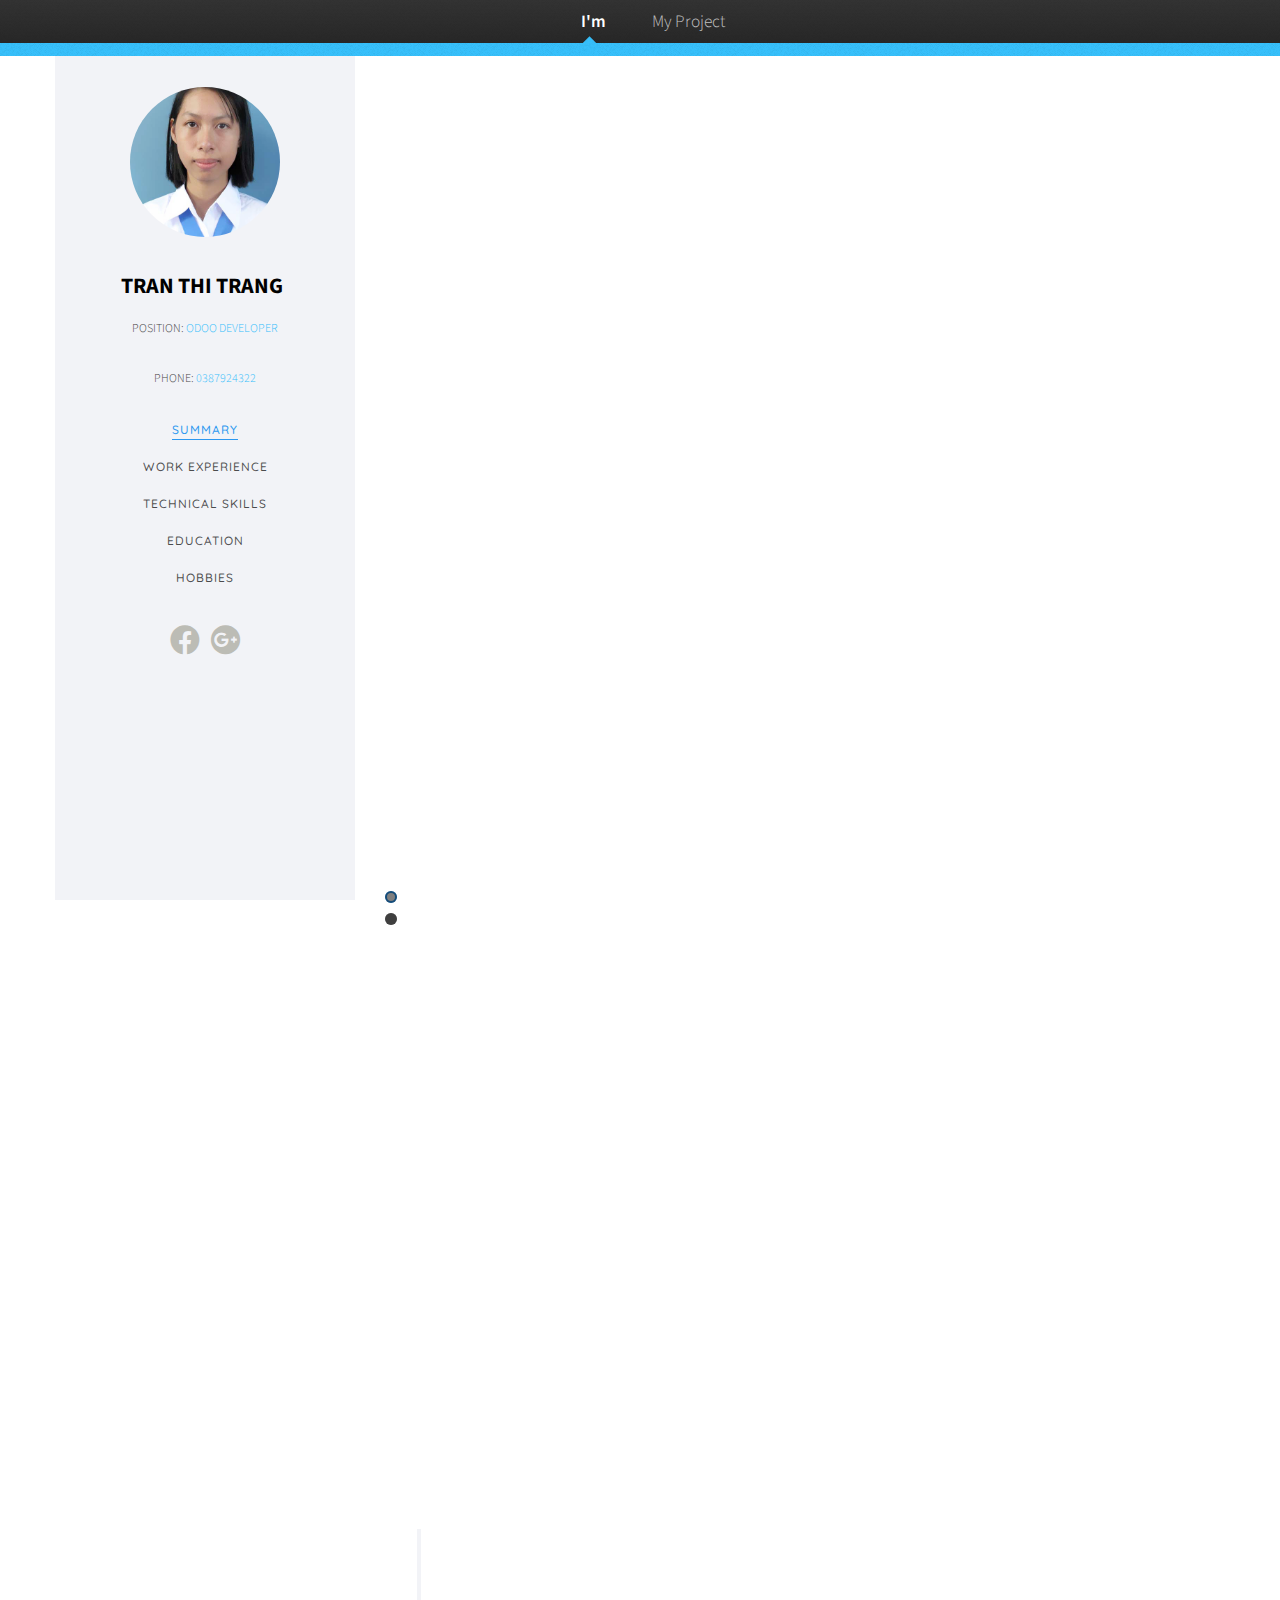
==== commit 506f31e4: "fixx" ====
--- a/index.html
+++ b/index.html
@@ -381,7 +381,7 @@
                            </div>
                         </div>
                         <div class="row row-pt-md">
-                           <div class="col-md-4 text-center animate-box">
+                           <div class="col-xs-12 col-sm-6 col-md-4 text-center animate-box">
                               <div class="services color-1">
                                  <span class="icon">
                                  <i class="fa fa-bullseye"></i>
@@ -392,7 +392,7 @@
                                  </div>
                               </div>
                            </div>
-                           <div class="col-md-4 text-center animate-box">
+                           <div class="col-xs-12 col-sm-6 col-md-4 text-center animate-box">
                               <div class="services color-2">
                                  <span class="icon">
                                  <i class="fa fa-database"></i>
@@ -403,7 +403,7 @@
                                  </div>
                               </div>
                            </div>
-                           <div class="col-md-4 text-center animate-box">
+                           <div class="col-xs-12 col-sm-6 col-md-4 text-center animate-box">
                               <div class="services color-3">
                                  <span class="icon">
                                  <i class="fa fa-fire"></i>
@@ -414,7 +414,7 @@
                                  </div>
                               </div>
                            </div>
-                           <div class="col-md-4 text-center animate-box">
+                           <div class="col-xs-12 col-sm-6 col-md-4 text-center animate-box">
                               <div class="services color-4">
                                  <span class="icon">
                                  <i class="fa fa-sitemap"></i>
@@ -425,7 +425,7 @@
                                  </div>
                               </div>
                            </div>
-                           <div class="col-md-4 text-center animate-box">
+                           <div class="col-xs-12 col-sm-6 col-md-4 text-center animate-box">
                               <div class="services color-5">
                                  <span class="icon">
                                  <i class="fa fa-users"></i>
@@ -437,7 +437,7 @@
                                  </div>
                               </div>
                            </div>
-                           <div class="col-md-4 text-center animate-box">
+                           <div class="col-xs-12 col-sm-6 col-md-4 text-center animate-box">
                               <div class="services color-6">
                                  <span class="icon">
                                  <i class="fa fa-map"></i>
@@ -460,7 +460,7 @@
                            </div>
                         </div>
                         <div class="row">
-                           <div class="col-md-12 animate-box" data-animate-effect="fadeInLeft">
+                           <div class=" col-xs-12 col-md-12 animate-box" data-animate-effect="fadeInLeft">
                               <div class="fancy-collapse-panel">
                                  <div class="panel-group" id="accordion" role="tablist" aria-multiselectable="true">
                                     <div class="panel panel-default">
@@ -503,7 +503,7 @@
                         </div>
                        
                         <div class="row">
-                           <div class="col-md-6 animate-box" data-animate-effect="fadeInLeft">
+                           <div class="col-xs-12 col-md-6 animate-box" data-animate-effect="fadeInLeft">
                               <div class="project" style="background-image: url(images/beach.jpg);">
                                  <div class="desc">
                                     <div class="con">
@@ -520,7 +520,7 @@
                                  </div>
                               </div>
                            </div>
-                           <div class="col-md-6 animate-box" data-animate-effect="fadeInLeft">
+                           <div class="col-xs-12 col-md-6 animate-box" data-animate-effect="fadeInLeft">
                               <div class="project" style="background-image: url(images/dog.jpg);">
                                  <div class="desc">
                                     <div class="con">
@@ -536,7 +536,7 @@
                                  </div>
                               </div>
                            </div>
-                           <div class="col-md-6 animate-box" data-animate-effect="fadeInLeft">
+                           <div class="col-xs-12 col-md-6 animate-box" data-animate-effect="fadeInLeft">
                               <div class="project" style="background-image: url(images/search.jpg);">
                                  <div class="desc">
                                     <div class="con">
@@ -552,7 +552,7 @@
                                  </div>
                               </div>
                            </div>
-                           <div class="col-md-6 animate-box" data-animate-effect="fadeInLeft">
+                           <div class="col-xs-12 col-md-6 animate-box" data-animate-effect="fadeInLeft">
                               <div class="project" style="background-image: url(images/reading.png);">
                                  <div class="desc">
                                     <div class="con">
--- a/assets/css/home.css
+++ b/assets/css/home.css
@@ -81,7 +81,7 @@
     float: left;
     width: 300px;
     position: fixed;
-    /* overflow-y: scroll; */
+    overflow-y: scroll !important;
     /* z-index: -1; */
     background: #f2f3f7;
     -webkit-transition: 0.5s;
@@ -223,6 +223,7 @@
     margin: 0 auto; }
   
   #colorlib-main {
+    padding-top: 3.2em;
     width: calc(100% - 300px);
     float: right;
     -webkit-transition: 0.5s;
@@ -397,8 +398,9 @@
       .colorlib-summary,
       .colorlib-experience,
       .colorlib-contact {
-        padding-top: 5em;
-        padding-bottom: 8em; } }
+        /* padding-top: 5em;
+        padding-bottom: 8em;  */
+      } }
   
   .author-img {
     background-size: cover;
--- a/assets/css/main.css
+++ b/assets/css/main.css
@@ -437,7 +437,10 @@
 		}
 
 			.row > * {
-				padding: 50px 0 0 50px;
+				/* padding: 50px 0 0 50px; */
+				/* padding: 50px; */
+				padding: 30px;
+				padding-left: 35px;
 			}
 
 			.row.gtr-uniform {
@@ -680,7 +683,10 @@
 				}
 
 					.row > * {
-						padding: 40px 0 0 40px;
+						/* padding: 40px 0 0 40px; */
+						/* padding:40px; */
+						padding:20px;
+						padding-left: 25px;
 					}
 
 					.row.gtr-uniform {
@@ -925,7 +931,9 @@
 				}
 
 					.row > * {
-						padding: 30px 0 0 30px;
+						/* padding:30px; */
+						padding:15px;
+						padding-left: 20px;
 					}
 
 					.row.gtr-uniform {
@@ -1170,7 +1178,9 @@
 				}
 
 					.row > * {
-						padding: 30px 0 0 30px;
+						/* padding:30px; */
+						padding:15px;
+						padding-left: 20px;
 					}
 
 					.row.gtr-uniform {
@@ -1415,7 +1425,9 @@
 				}
 
 					.row > * {
-						padding: 30px 0 0 30px;
+						/* padding: 30px; */
+						padding: 15px;
+						padding-left: 20px;
 					}
 
 					.row.gtr-uniform {
@@ -1660,7 +1672,9 @@
 				}
 
 					.row > * {
-						padding: 20px 0 0 20px;
+						/* padding:  20px ; */
+						padding:  10px ;
+						padding-left: 15px;
 					}
 
 					.row.gtr-uniform {
@@ -1905,7 +1919,9 @@
 				}
 
 					.row > * {
-						padding: 20px 0 0 20px;
+						/* padding:  20px; */
+						padding:  10px;
+						padding-left: 15px;
 					}
 
 					.row.gtr-uniform {
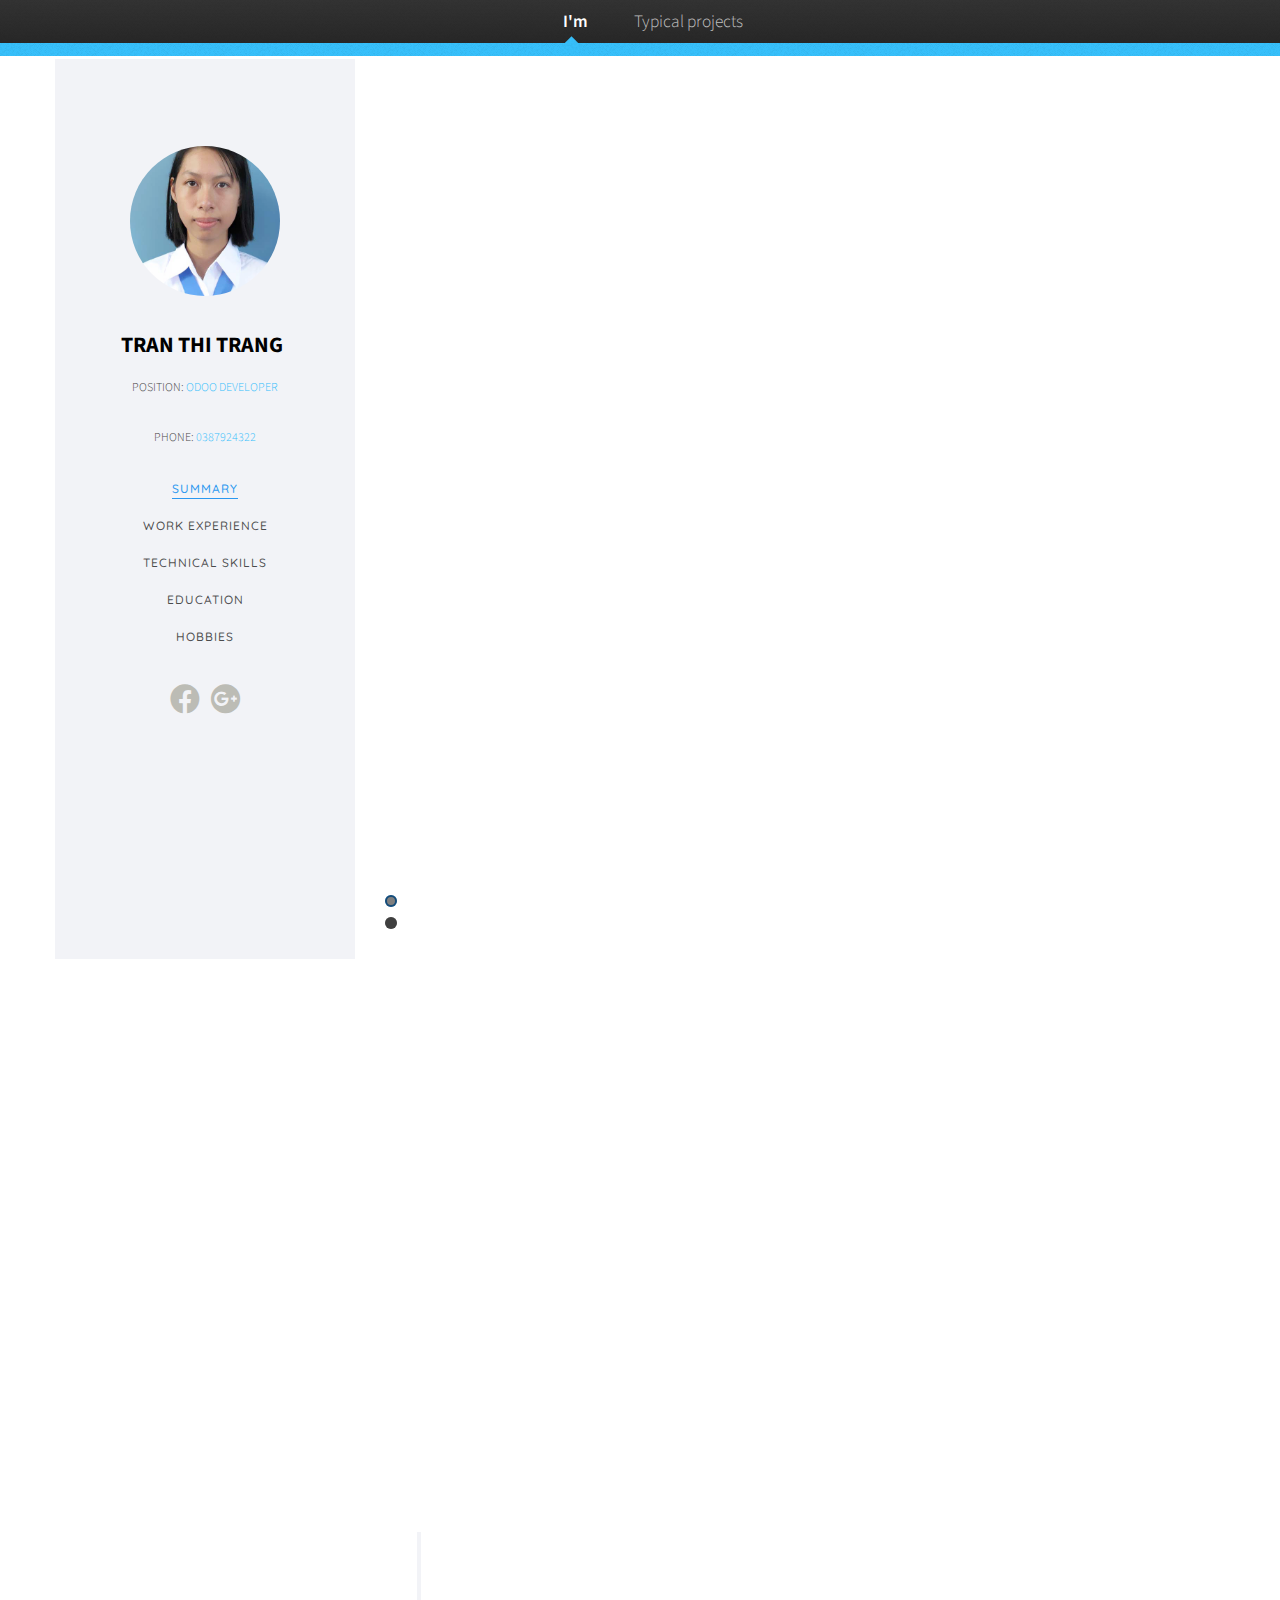
==== commit 6851b8ac: "change my project" ====
--- a/index.html
+++ b/index.html
@@ -189,7 +189,8 @@
             <nav id="nav">
                <ul>
                   <li class="current"><a href="index.html">I'm</a></li>
-                  <li><a href="left-sidebar.html">My Project</a></li>
+                  <li><a href="my_project.html">
+                     Typical projects</a></li>
                   <!-- <li><a href="right-sidebar.html"></a></li> -->
                </ul>
             </nav>
@@ -226,7 +227,7 @@
                   <section id="colorlib-hero" class="js-fullheight" data-section="summary" style="height: 800px;">
                      <div class="flexslider js-fullheight" style="height: 800px;">
                         <ul class="slides">
-                           <li style="background-image: url(&quot;images/DSC_5809.png&quot;); width: 100%; float: left; margin-right: -100%; position: relative; opacity: 1; display: block; z-index: 2;" class="flex-active-slide" data-thumb-alt="">
+                           <li style="background-image: url(&quot;images/DSC_5809.png&quot;); width: 100%; float: left; margin-right: -100%; position: relative; opacity: 1; display: block; z-index: 2; background-position: center top;" class="flex-active-slide" data-thumb-alt="">
                               <div class="overlay"></div>
                               <div class="container-fluid">
                                  <div class="row">
@@ -241,7 +242,7 @@
                                  </div>
                               </div>
                            </li>
-                           <li style="background-image: url(&quot;images/DSC_5900.png&quot;); width: 100%; float: left; margin-right: -100%; position: relative; opacity: 0; display: block; z-index: 1;" data-thumb-alt="">
+                           <li style="background-image: url(&quot;images/DSC_5900.png&quot;); width: 100%; float: left; margin-right: -100%; position: relative; opacity: 0; display: block; z-index: 1;background-position: center top;" data-thumb-alt="">
                               <div class="overlay"></div>
                               <div class="container-fluid">
                                  <div class="row">
@@ -480,6 +481,9 @@
                                                    <ul>
                                                       <li>Study Software Engineering</li>
                                                       <li>Degree grade: Good.</li>
+                                                      <li>Academic transcript:<br/><a href='images/transcript1.jpeg' download> <i class="fa fa-download" aria-hidden="true"></i> Transcript 1</a>
+                                                         <br/><a href='images/transcript2.jpeg' download> <i class="fa fa-download" aria-hidden="true"></i> Transcript 2</a></li>
+                                                      <li>Degree:<a href='images/degree.jpeg' download> <i class="fa fa-download" aria-hidden="true"></i>Software Engineer</a></li>
                                                    </ul>
                                                 </div>
                                              </div>
--- a/assets/css/home.css
+++ b/assets/css/home.css
@@ -220,10 +220,11 @@
   
   .container-wrap {
     max-width: 1170px;
-    margin: 0 auto; }
+    margin: 0 auto;
+    margin-top: 3.4em; }
   
   #colorlib-main {
-    padding-top: 3.2em;
+    /* padding-top: 3.2em; */
     width: calc(100% - 300px);
     float: right;
     -webkit-transition: 0.5s;
@@ -1436,4 +1437,8 @@
   
   .js .animate-box {
     opacity: 0; }
+  
+    .colorlib-page{
+      padding:3.2em
+    }
 
--- a/assets/css/main.css
+++ b/assets/css/main.css
@@ -3390,4 +3390,4 @@
 		color:black  !important;
 		cursor: pointer;
 		
-	}+	}
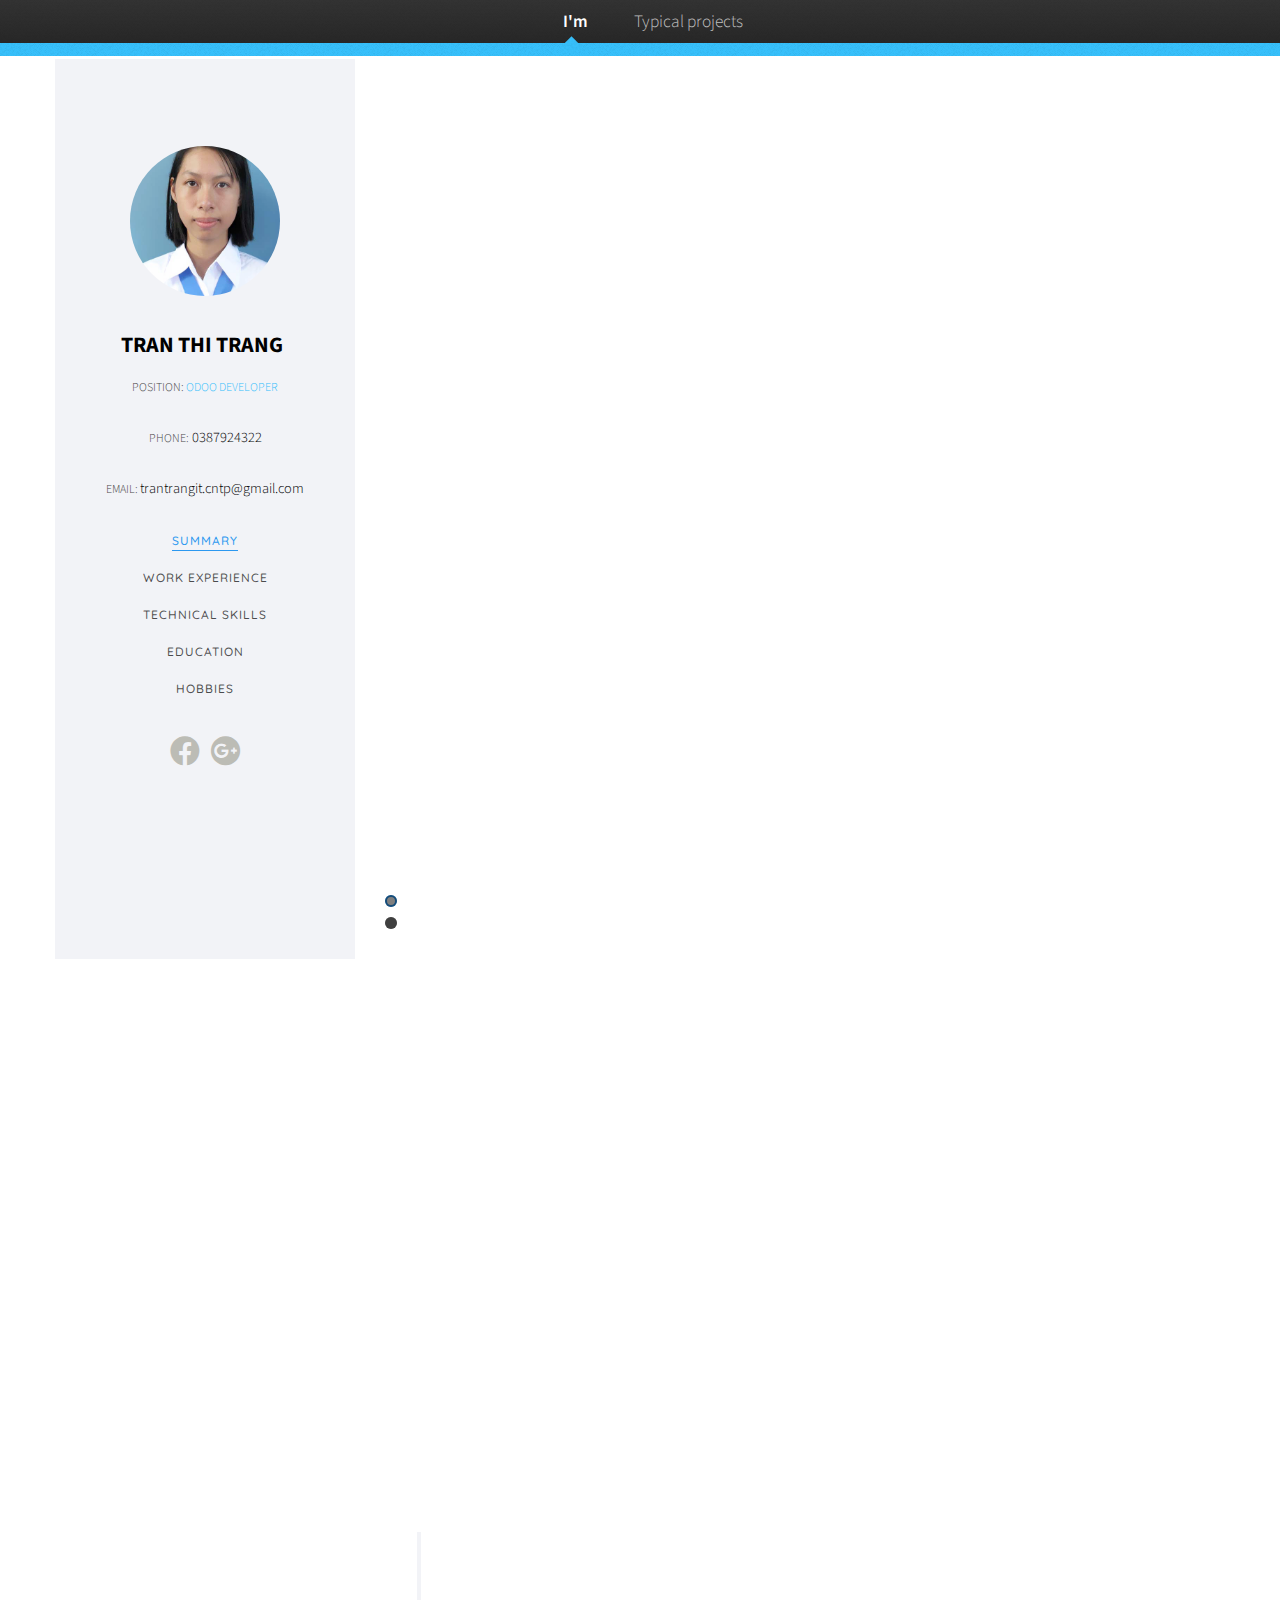
==== commit ce17594e: "commit" ====
--- a/index.html
+++ b/index.html
@@ -9,7 +9,7 @@
       <title>Tran Trang</title>
       <meta charset="utf-8" />
       <meta name="viewport" content="width=device-width, initial-scale=1, user-scalable=no" />
-      <!-- <link rel="shortcut icon" href="favicon.ico"> -->
+      <link rel="shortcut icon" href="images/favicon.ico">
       <link href="https://fonts.googleapis.com/css?family=Quicksand:300,400,500,700" rel="stylesheet">
       <link href="https://fonts.googleapis.com/css?family=Playfair+Display:400,400i,700" rel="stylesheet">
       <link rel="stylesheet" href="assets/css/animate.css">
@@ -203,7 +203,10 @@
                      <div class="author-img" style="background-image: url(images/my.png);"></div>
                      <h1 id="colorlib-logo"><a href="index.html">TRAN THI TRANG</a></h1>
                      <span class="position">Position:<a href="#"> Odoo Developer</a></span>
-                     <span class="position">Phone:<a href="tel:+84387924322"> 0387924322</a></span>
+                     <span class="position">Phone:<a style="text-transform: lowercase; color:black; font-size: 1.2em;" href="tel:+84387924322"> 0387924322</a></span>
+                     <span class="position">Email: <a style="text-transform: lowercase; color:black; font-size: 1.2em;" href="mailto:trantrangit.cntp@gmail.com"> trantrangit.cntp@gmail.com</a></span>
+                     
+                     
                   </div>
                   <nav id="colorlib-main-menu" role="navigation" class="navbar">
                      <div id="navbar" class="collapse">
@@ -235,6 +238,8 @@
                                        <div class="slider-text-inner js-fullheight" style="height: 800px;">
                                           <div class="desc">
                                              <h1>Hi! <br>I'm Trang</h1>
+                                             <h2 ><strong><i class="fa fa-mobile" aria-hidden="true"></i> 0387924322</strong></h2>
+                                             <h2 ><strong><i class="fa fa-envelope" aria-hidden="true"></i> trantrangit.cntp@gmail.com</strong></h2>
                                              <p><a class="btn btn-primary btn-learn" href='images/CV_EN.pdf' download="images/CV_EN.png">Download CV <i class="icon-download4"></i></a></p>
                                           </div>
                                        </div>
@@ -249,7 +254,7 @@
                                     <div class="col-md-6 col-md-offset-3 col-md-pull-3 col-sm-12 col-xs-12 js-fullheight slider-text" style="height: 819px;">
                                        <div class="slider-text-inner">
                                           <div class="desc">
-                                             <h1>I am <br>a Developer</h1>
+                                             <h1>I am <br>a Odoo Developer</h1>
                                           </div>
                                        </div>
                                     </div>
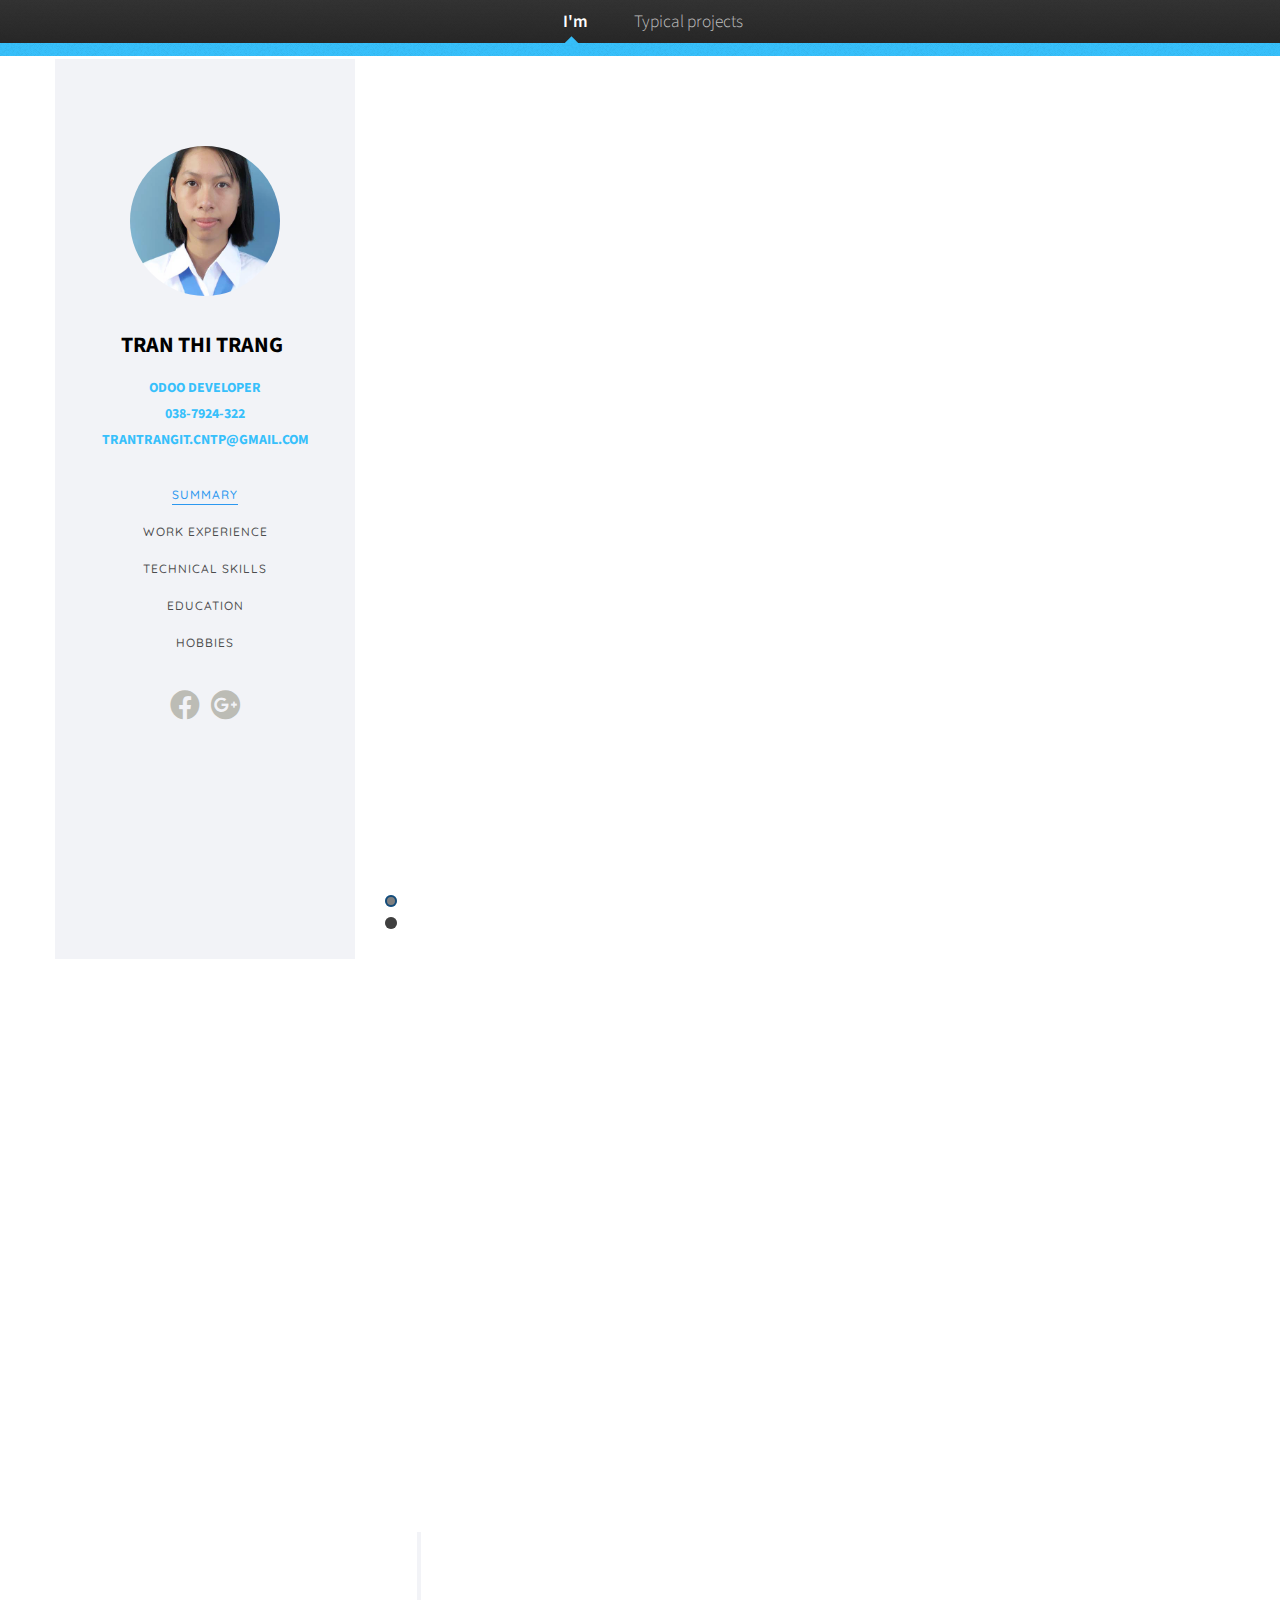
==== commit 4ad40e97: "commit" ====
--- a/index.html
+++ b/index.html
@@ -202,9 +202,13 @@
                   <div class="text-center">
                      <div class="author-img" style="background-image: url(images/my.png);"></div>
                      <h1 id="colorlib-logo"><a href="index.html">TRAN THI TRANG</a></h1>
-                     <span class="position">Position:<a href="#"> Odoo Developer</a></span>
-                     <span class="position">Phone:<a style="text-transform: lowercase; color:black; font-size: 1.2em;" href="tel:+84387924322"> 0387924322</a></span>
-                     <span class="position">Email: <a style="text-transform: lowercase; color:black; font-size: 1.2em;" href="mailto:trantrangit.cntp@gmail.com"> trantrangit.cntp@gmail.com</a></span>
+                     <div class="position">
+                        <a href="#"> Odoo Developer</a> <br/>
+                        <a  href="tel:+84387924322"> 038-7924-322</a> <br/>
+                        <a href="mailto:trantrangit.cntp@gmail.com"> trantrangit.cntp@gmail.com</a>
+                     </div>
+
+                     <span class="position"></span>
                      
                      
                   </div>
--- a/assets/css/home.css
+++ b/assets/css/home.css
@@ -108,8 +108,9 @@
     #colorlib-aside .position {
       display: block;
       margin-bottom: 2em;
-      font-size: 12px;
-      text-transform: uppercase; }
+      font-size: 0.8em;
+      text-transform: uppercase;
+      font-weight: bold; }
     #colorlib-aside #colorlib-logo {
       text-align: right;
       font-weight: 700;
